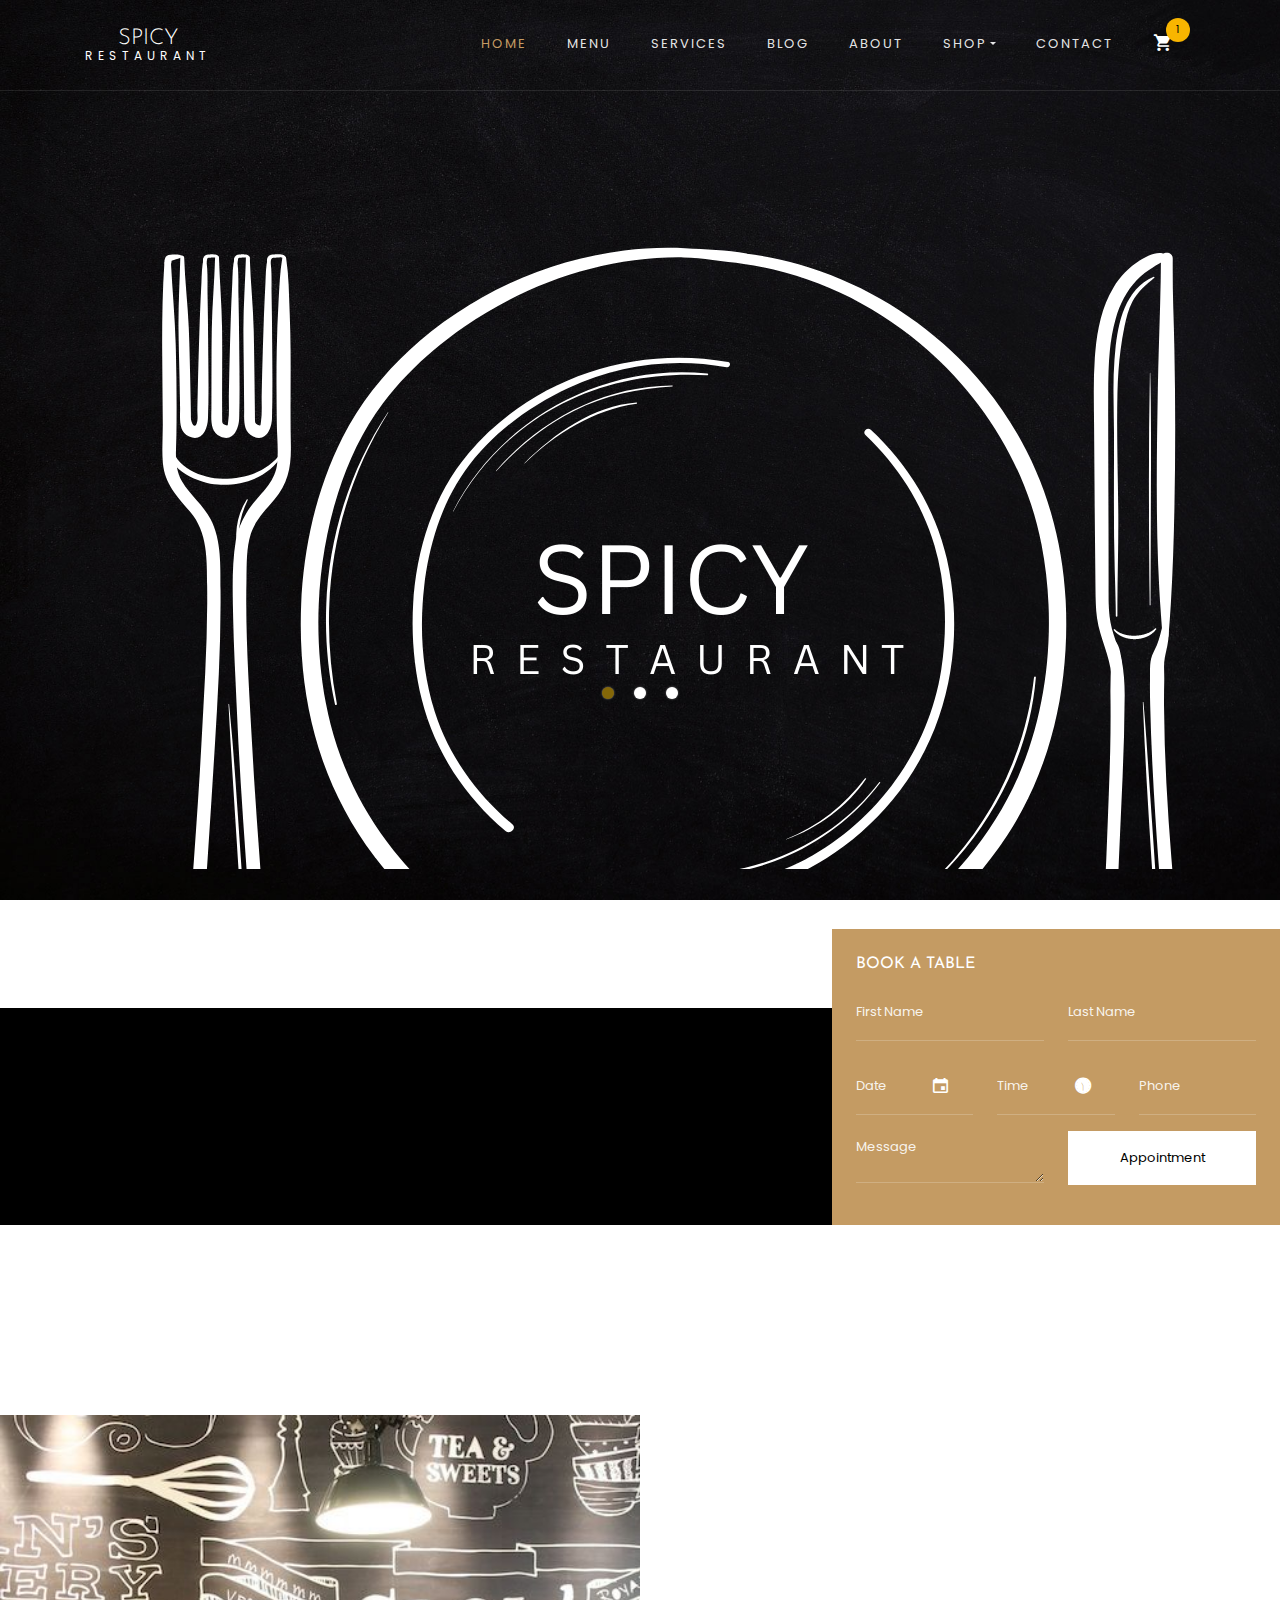
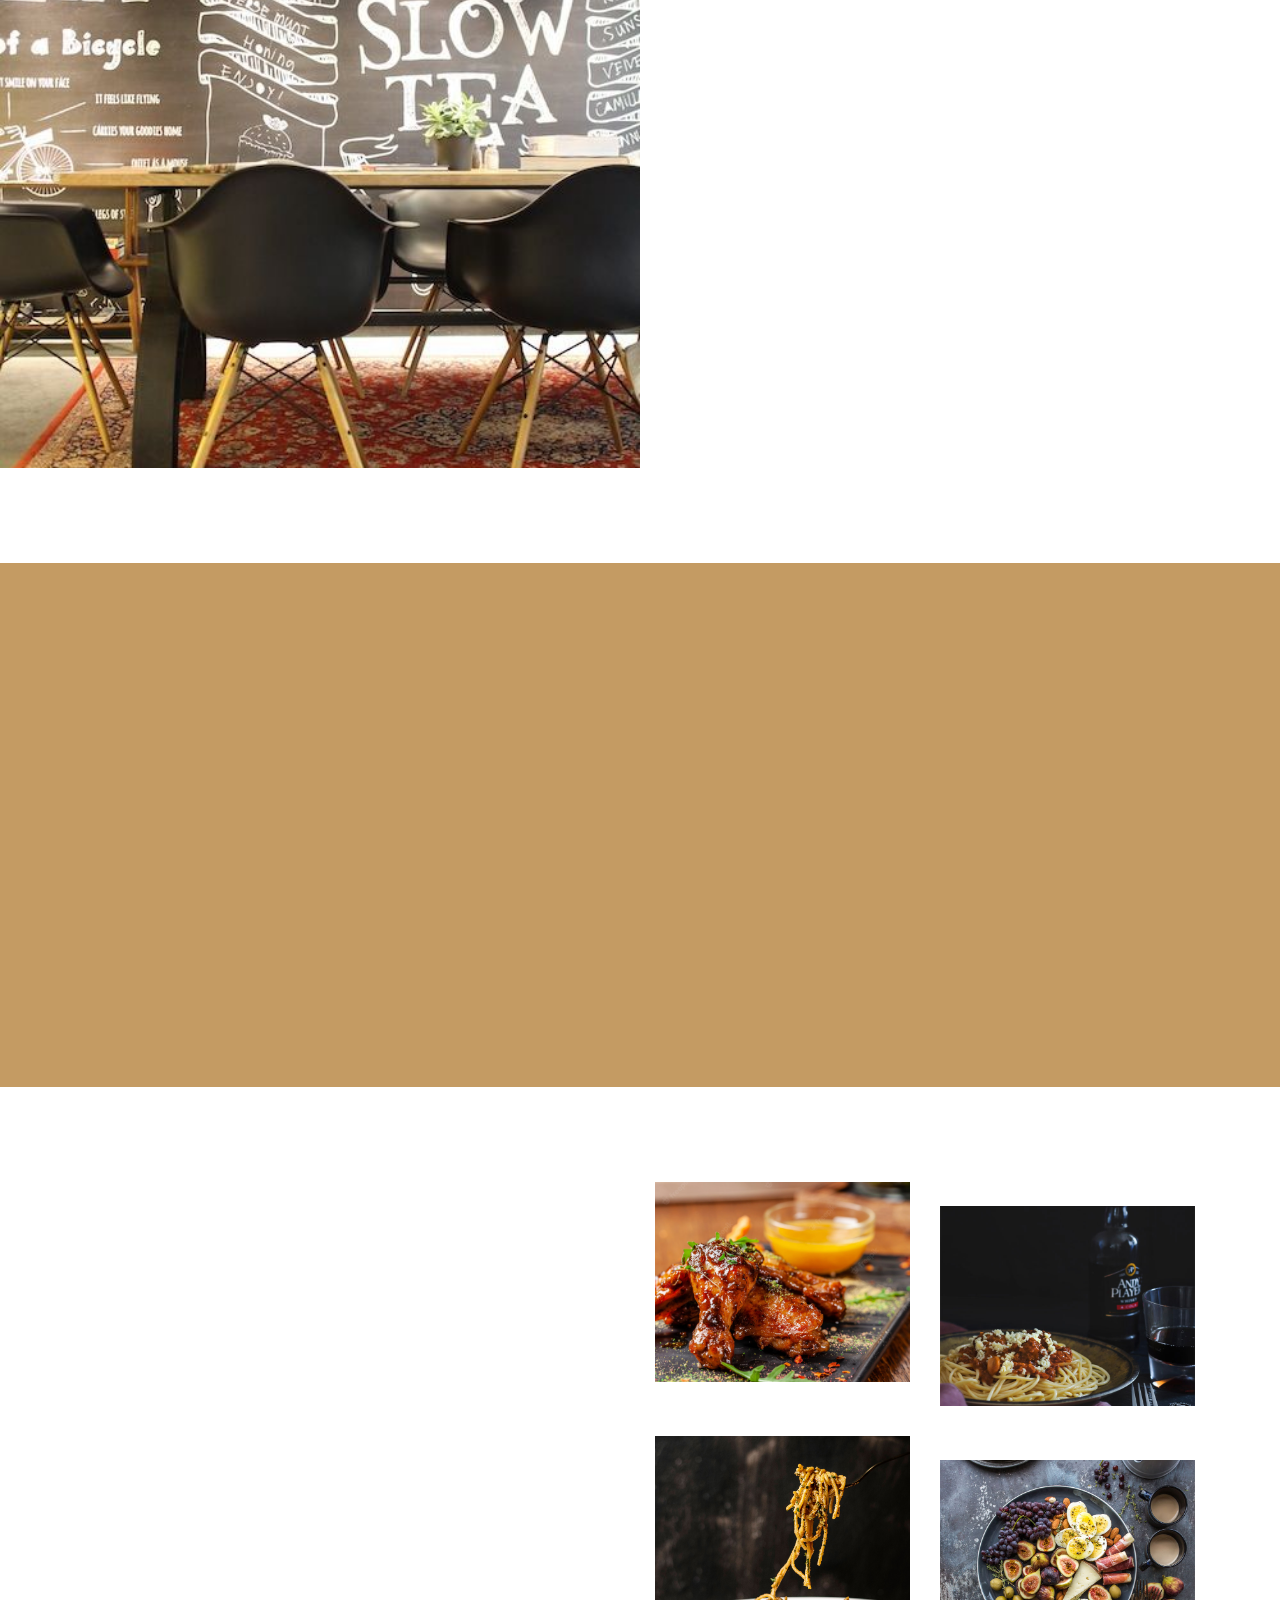
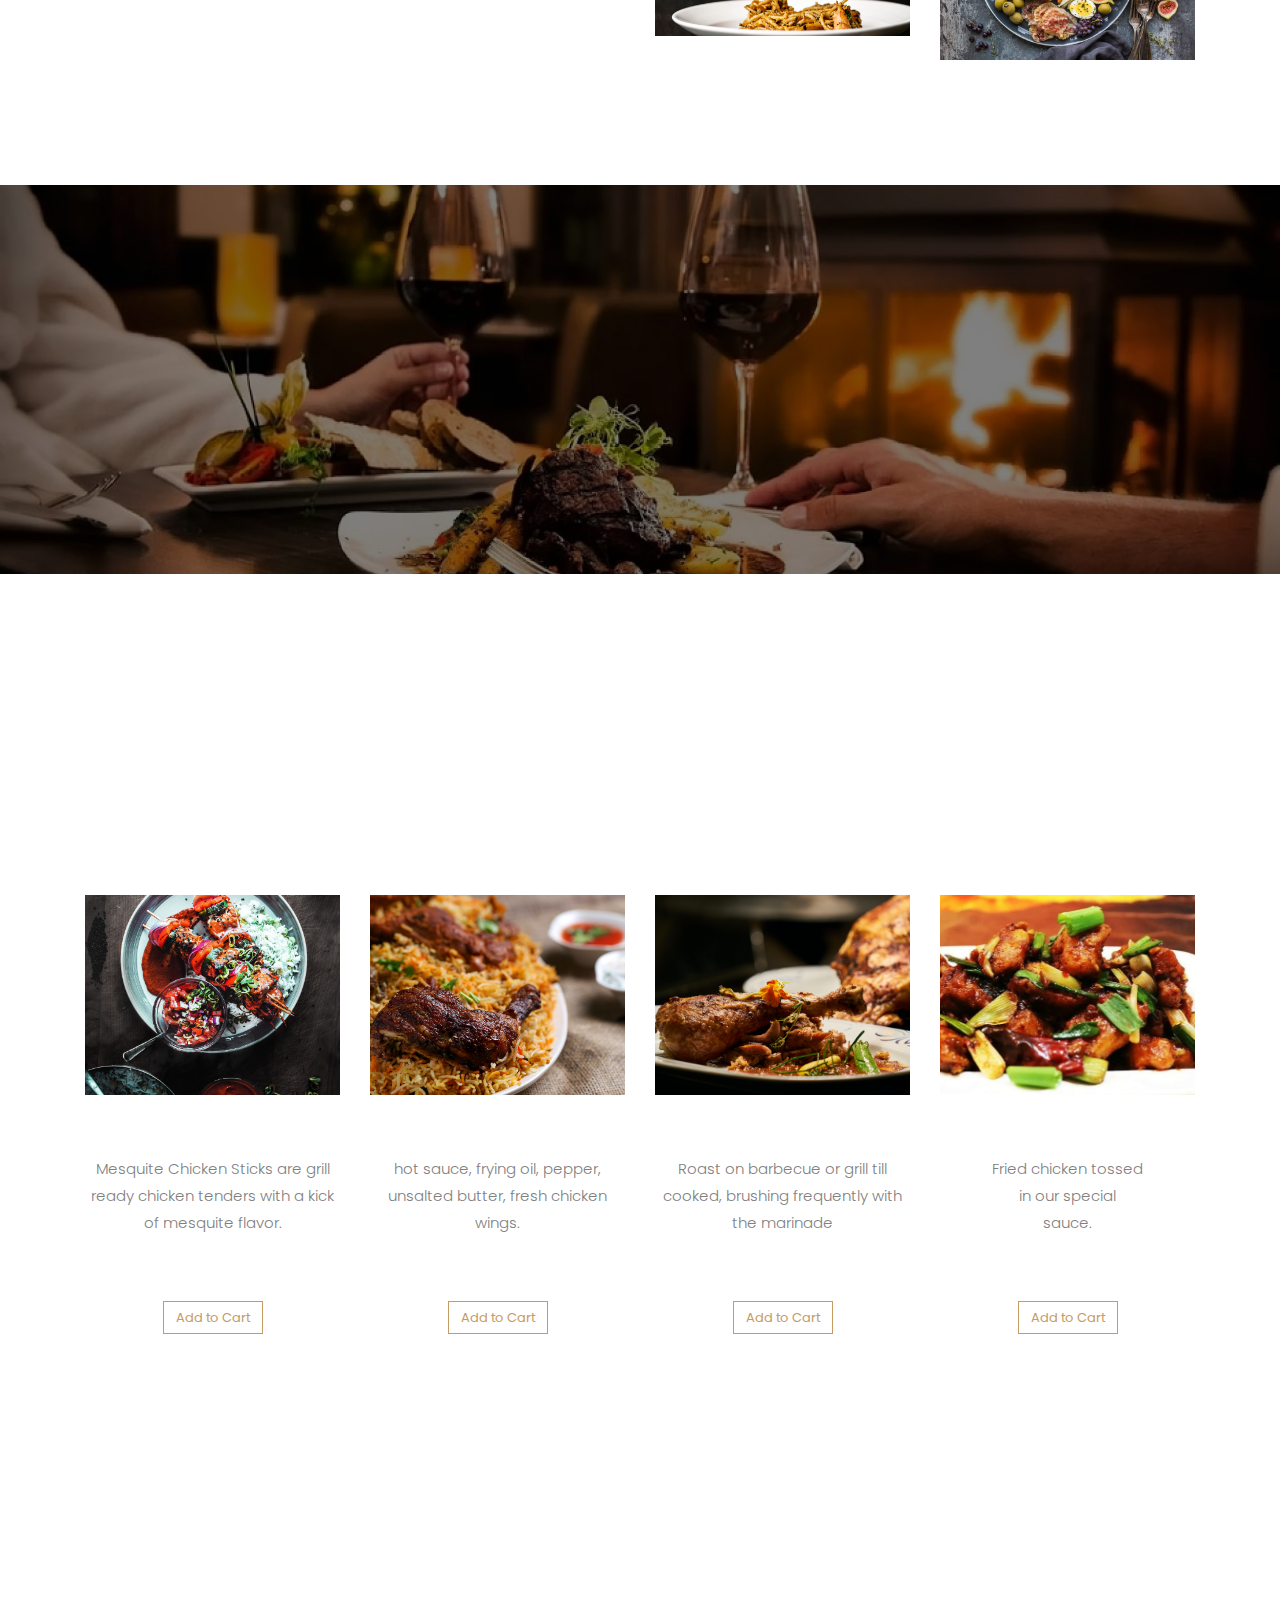
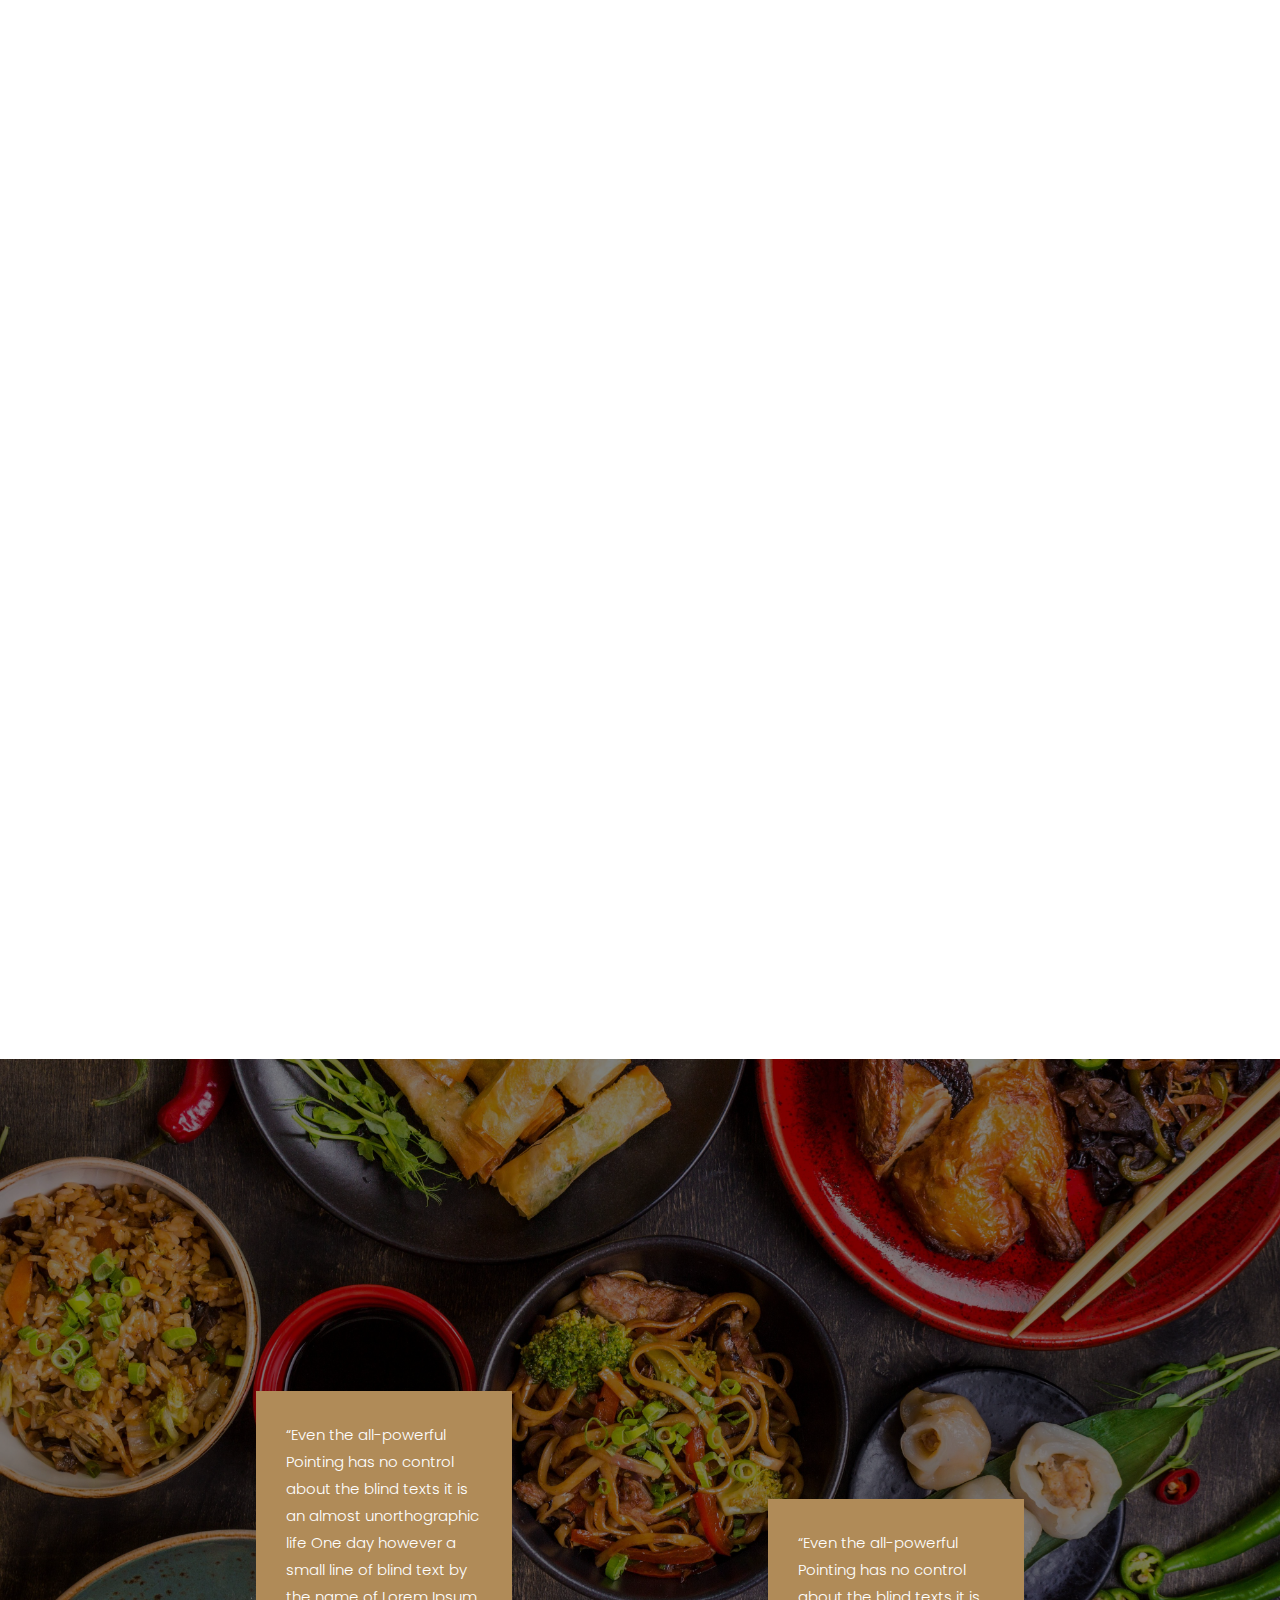
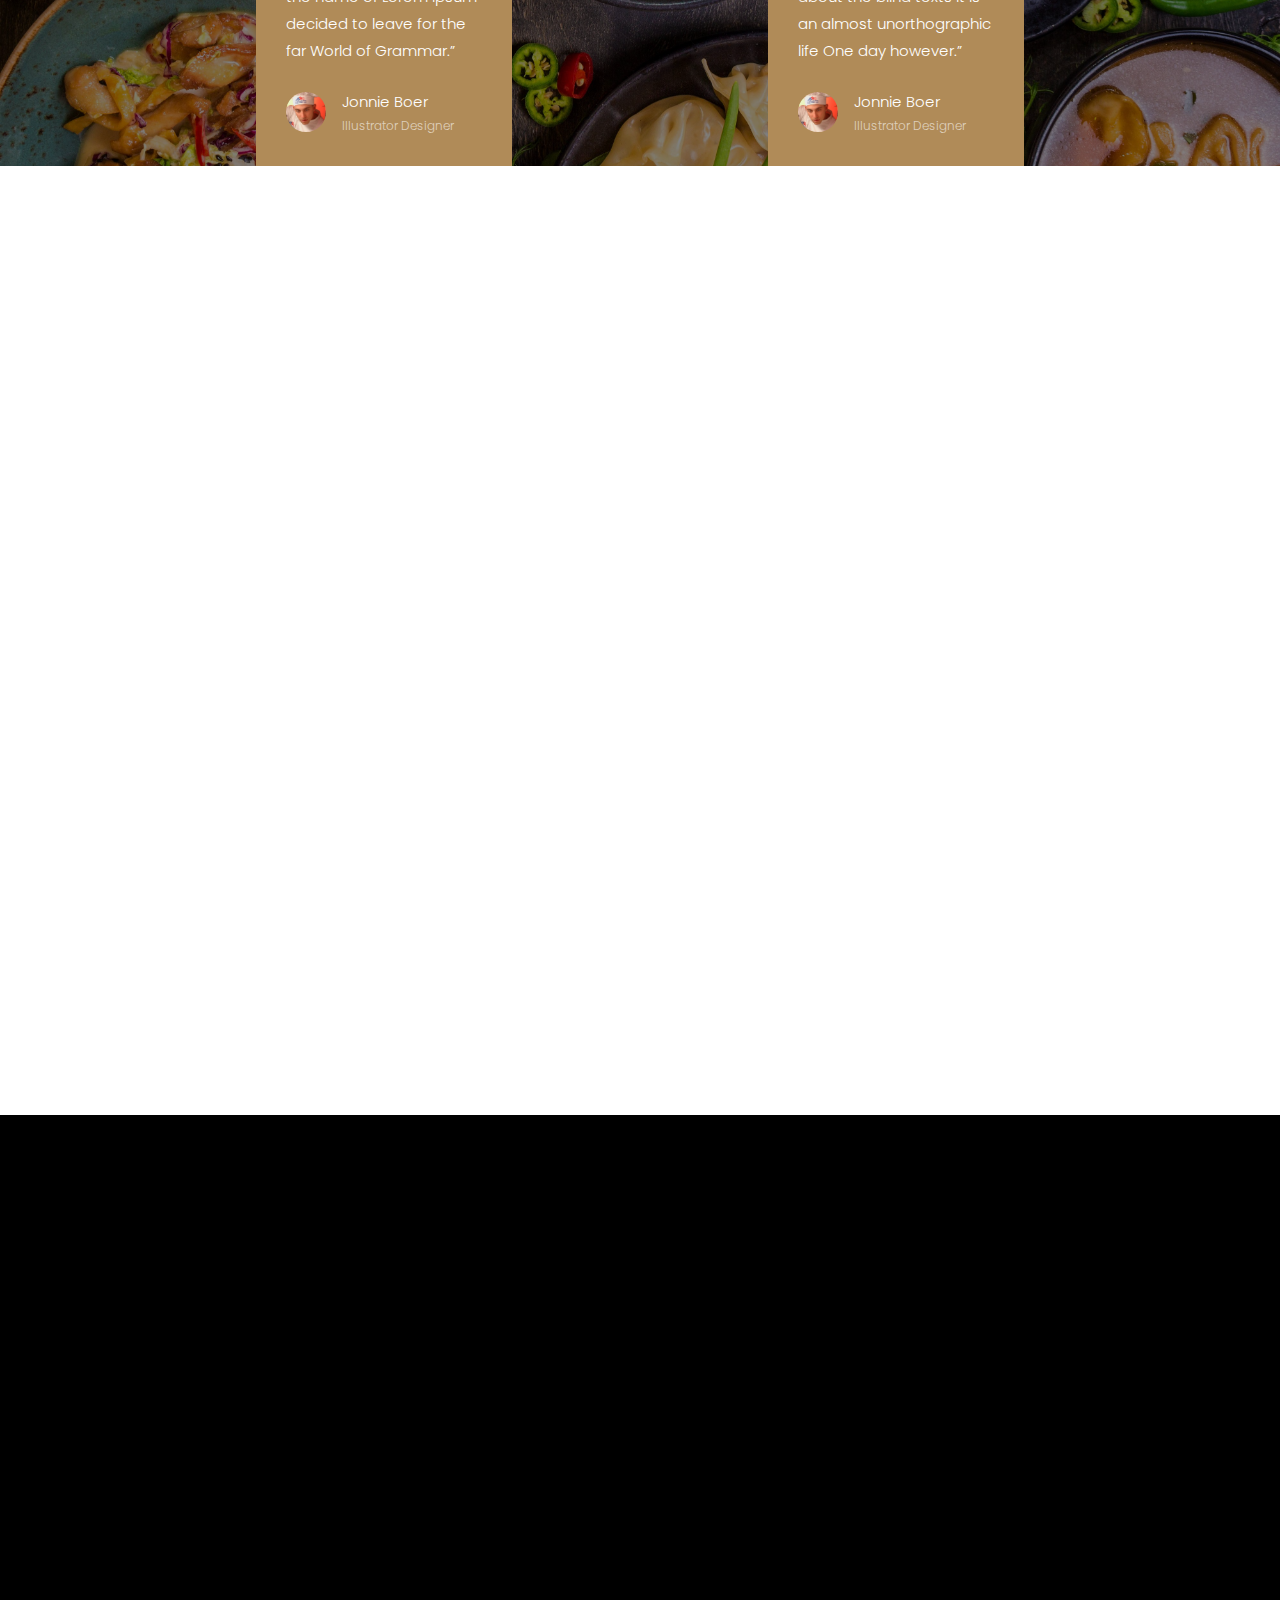
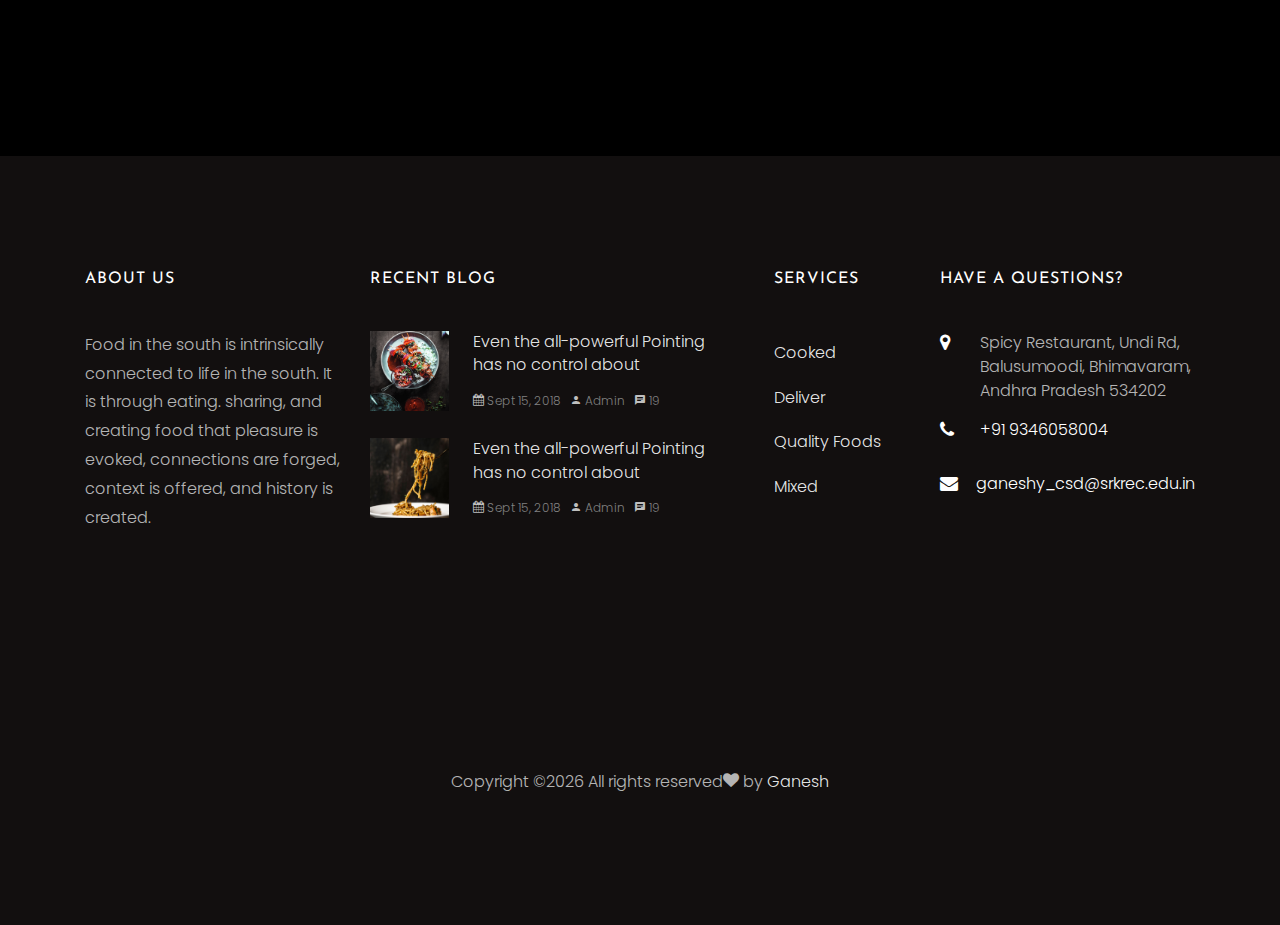
==== index.html @ e7c05452 "project-2" ====
<!DOCTYPE html>
<html lang="en" dir="ltr">
  <head>
    <title>Spicy Restaurant</title>
	<link rel="icon" href="images/tab.png" type="image/png" >
    <meta charset="utf-8">
    <meta name="viewport" content="width=device-width, initial-scale=1, shrink-to-fit=no">
    
    <link href="https://fonts.googleapis.com/css?family=Poppins:300,400,500,600,700" rel="stylesheet">
    <link href="https://fonts.googleapis.com/css?family=Josefin+Sans:400,700" rel="stylesheet">
    <link href="https://fonts.googleapis.com/css?family=Great+Vibes" rel="stylesheet">

    <link rel="stylesheet" href="css/open-iconic-bootstrap.min.css">
    <link rel="stylesheet" href="css/animate.css">
    
    <link rel="stylesheet" href="css/owl.carousel.min.css">
    <link rel="stylesheet" href="css/owl.theme.default.min.css">
    <link rel="stylesheet" href="css/magnific-popup.css">

    <link rel="stylesheet" href="css/aos.css">

    <link rel="stylesheet" href="css/ionicons.min.css">

    <link rel="stylesheet" href="css/bootstrap-datepicker.css">
    <link rel="stylesheet" href="css/jquery.timepicker.css">

    
    <link rel="stylesheet" href="css/flaticon.css">
    <link rel="stylesheet" href="css/icomoon.css">
    <link rel="stylesheet" href="css/style.css">
  </head>

  	<nav class="navbar navbar-expand-lg navbar-dark ftco_navbar bg-dark ftco-navbar-light" id="ftco-navbar">
	    <div class="container">
		<!--<img src="C:\Users\sudheer\Downloads\Wok Asian Food Logo (2).png" height="140px" width="150px" alt=”sites logo”>-->
		<a class="navbar-brand" href="index.html">spicy<small>Restaurant</small></a>
	      
	      <button class="navbar-toggler" type="button" data-toggle="collapse" data-target="#ftco-nav" aria-controls="ftco-nav" aria-expanded="false" aria-label="Toggle navigation">
	        <span class="oi oi-menu"></span> Menu
	      </button>
	      <div class="collapse navbar-collapse" id="ftco-nav">
	        <ul class="navbar-nav ml-auto">
	          <li class="nav-item active"><a href="index.html" class="nav-link">Home</a></li>
	          <li class="nav-item"><a href="menu.html" class="nav-link">Menu</a></li>
	          <li class="nav-item"><a href="services.html" class="nav-link">Services</a></li>
	          <li class="nav-item"><a href="blog.html" class="nav-link">Blog</a></li>
	          <li class="nav-item"><a href="about.html" class="nav-link">About</a></li>
	          <li class="nav-item dropdown">
              <a class="nav-link dropdown-toggle" href="room.html" id="dropdown04" data-toggle="dropdown" aria-haspopup="true" aria-expanded="false">Shop</a>
              <div class="dropdown-menu" aria-labelledby="dropdown04">
              	<a class="dropdown-item" href="shop.html">Shop</a>
                <a class="dropdown-item" href="product-single.html">Single Product</a>
                <a class="dropdown-item" href="room.html">Cart</a>
                <a class="dropdown-item" href="checkout.html">Checkout</a>
              </div>
            </li>
	          <li class="nav-item"><a href="contact.html" class="nav-link">Contact</a></li>
	          <li class="nav-item cart"><a href="cart.html" class="nav-link"><span class="icon icon-shopping_cart"></span><span class="bag d-flex justify-content-center align-items-center"><small>1</small></span></a></li>
	        </ul>
	      </div>
		  </div>
	  </nav>
    <!-- END nav -->

    <section>

  <head>
    
    
    <title>Spicy Restaurant</title>
    
    <link rel="stylesheet" href="https://cdnjs.cloudflare.com/ajax/libs/font-awesome/5.14.0/css/all.min.css">
  </head>
  <body>

    <header>
     
      <div class="menu-btn"></div>
     
      </div>
    </header>

    <section class="home">
		<video class="video-slide active" src="videos\video_3.mp4" autoplay muted loop></video>
		<div class="overlay"></div>
		<div class="content active"></div>
			<div class="container">
			<div class="row slider-text justify-content-center align-items-center" data-scrollax-parent="true">
			<div class="col-md-8 col-sm-12 text-center ftco-animate">
			<span class="subheading"></span>
			<h1 class="mb-4">The Best Food Testing Experience</h1>
			 <p class="mb-4 mb-md-5">A small river named Duden flows by their place and supplies it with the necessary regelialia.</p>
			<p><a href="shop.html" class="btn btn-primary p-3 px-xl-4 py-xl-3">Order Now</a> <a href="menu.html" class="btn btn-white btn-outline-white p-3 px-xl-4 py-xl-3">View Menu</a></p>
			</div>
			</div>
			</div>
			</div>
		<video class="video-slide" src="videos\video_2.mp4" autoplay muted loop></video>
		<!--<div class="overlay"></div>00000
			<div class="container">
			<div class="row slider-text justify0-content-center align-items-center" data-scrollax-parent="true">
			<div class="col-md-8 col-sm-12 text-center ftco-animate">
			<span class="subheading">Welcome</span>
			<h1 class="mb-4">Amazing Taste &amp; Beautiful Place</h1>
			<p class="mb-4 mb-md-5">A small river named Duden flows by their place and supplies it with the necessary regelialia.</p>
			<p><a href="#" class="btn btn-primary p-3 px-xl-4 py-xl-3">Order Now</a> <a href="#" class="btn btn-white btn-outline-white p-3 px-xl-4 py-xl-3">View Menu</a></p>
			</div>
			</div>
			</div>-->
		<video class="video-slide" src="videos\video_1.mp4" autoplay muted loop></video>
	   <!---- <video class="video-slide" src="C:\Users\sudheer\OneDrive\Desktop\coffee1-gh-pages\videos\videoplayback.webm" autoplay muted loop></video>
		<video class="video-slide" src="C:\Users\sudheer\OneDrive\Desktop\coffee1-gh-pages\videos\videoplayback.webm" autoplay muted loop></video>-->
		<!--<div class="content active">
			<div class="overlay"></div>
			<div class="container">
			<div class="row slider-text justify-content-center align-items-center" data-scrollax-parent="true">
			<div class="col-md-8 col-sm-12 text-center ftco-animate">
			<span class="subheading">Welcome</span>
			<h1 class="mb-4">Amazing Taste &amp; Beautiful Place</h1>
			<p class="mb-4 mb-md-5">A small river named Duden flows by their place and supplies it with the necessary regelialia.</p>
			<p><a href="#" class="btn btn-primary p-3 px-xl-4 py-xl-3">Order Now</a> <a href="#" class="btn btn-white btn-outline-white p-3 px-xl-4 py-xl-3">View Menu</a></p>
			</div>
			</div>
			</div>
		</div>
		<div class="content">
		
			<div class="overlay"></div>
			<div class="container">
			<div class="row slider-text justify-content-center align-items-center" data-scrollax-parent="true">
			<div class="col-md-8 col-sm-12 text-center ftco-animate">
			<span class="subheading">Welcome</span>
			<h1 class="mb-4">Amazing Taste &amp; Beautiful Place</h1>
			<p class="mb-4 mb-md-5">A small river named Duden flows by their place and supplies it with the necessary regelialia.</p>
			<p><a href="#" class="btn btn-primary p-3 px-xl-4 py-xl-3">Order Now</a> <a href="#" class="btn btn-white btn-outline-white p-3 px-xl-4 py-xl-3">View Menu</a></p>
			</div>
			</div>
			</div>
		</div>
		<div class="content">
			Delicious Cake for Everyone
		</div>
		<div class="content">
			Delicious Cake for Everyone
		</div>
		<div class="content">
			Delicious Cake for Everyone
		</div>-->
	   
		<div class="slider-navigation">
		  <div class="nav-btn active"></div>
		  <div class="nav-btn"></div>
		  <div class="nav-btn"></div>
	   <!--<div class="nav-btn"></div>
		  <div class="nav-btn"></div>-->
		</div>
	  </section>
  
	  <script type="text/javascript">
	  //Javacript for responsive navigation menu
	  const menuBtn = document.querySelector(".menu-btn");
	  const navigation = document.querySelector(".navigation");
  
	  menuBtn.addEventListener("click", () => {
		menuBtn.classList.toggle("active");
		navigation.classList.toggle("active");
	  });
  
	  //Javacript for video slider navigation
	  const btns = document.querySelectorAll(".nav-btn");
	  const slides = document.querySelectorAll(".video-slide");
	  const contents = document.querySelectorAll(".content");
  
	  var sliderNav = function(manual){
		btns.forEach((btn) => {
		  btn.classList.remove("active");
		});
  
		slides.forEach((slide) => {
		  slide.classList.remove("active");
		});
  
		contents.forEach((content) => {
		  content.classList.remove("active");
		});
  
		btns[manual].classList.add("active");
		slides[manual].classList.add("active");
		contents[manual].classList.add("active");
	  }
  
	  btns.forEach((btn, i) => {
		btn.addEventListener("click", () => {
		  sliderNav(i);
		});
	  });
	  </script>
  
  <style>
  
  *{
	margin: 0;
	padding: 0;
	box-sizing: border-box;
	font-family: "Poppins", sans-serif;
  }
  
  header{
	z-index: 999;
	position: absolute;
	top: 0;@import url('https://fonts.googleapis.com/css2?family=Poppins:wght@200;300;400;500;600;700;800;900&display=swap');
	left: 0;
	width: 100%;
	display: flex;
	justify-content: space-between;
	align-items: center;
	padding: 0px 0px;
	transition: 0.5s ease;
  }
  
  /*header .brand{
	color: #fff;
	font-size: 1.5em;
	font-weight: 700;
	text-transform: uppercase;
	text-decoration: none;
  }*/
  
  header .navigation{
	position: relative;
  }
  
  header .navigation .navigation-items a{
	position: relative;
	color: #fff;
	font-size: 1em;
	font-weight: 500;
	text-decoration: none;
	margin-left: 30px;
	transition: 0.3s ease;
  }
  
  header .navigation .navigation-items a:before{
	content: '';
	position: absolute;
	background: #fff;
	width: 0;
	height: 3px;
	bottom: 0;
	left: 0;
	transition: 0.3s ease;
  }
  
  header .navigation .navigation-items a:hover:before{
	width: 100%;
  }
  
  section{
	padding: 150px 0px;
  }
  
  .home{
	
	width: 100%;
	min-height: 86vh;
	display: flex;
	justify-content: center;
	flex-direction: column;
	background-image: url("images/to_1.png");
  }
  
  /*.home:before{
	z-index: 777;
	content: '';
	position: absolute;
   //background: rgba(89, 89, 90, 0.3);
	width: 100%;
	height: 100%;
	top: 0;
	left: 0;
  }*/
  
  .home .content{
	z-index: 888;
	color: #fff;
	width: 70%;
	margin-top: 50px;
	display: none;
  }
  
  .home .content.active{
	display: block;
  }
  
  .home .content h1{
	font-size: 4em;
	font-weight: 900;
	text-transform: uppercase;
	letter-spacing: 5px;
	line-height: 75px;
	margin-bottom: 40px;
  }
  
  .home .content h1 span{
	font-size: 1.2em;
	font-weight: 600;
  }
  
  .home .content p{
	margin-bottom: 65px;
  }
  
  .home .content a{
	background: #fff;
	padding: 15px 35px;
	color: #1680AC;
	font-size: 1.1em;
	font-weight: 500;
	text-decoration: none;
	border-radius: 2px;
  }
  
  .home .media-icons{
	z-index: 888;
	position: absolute;
	right: 30px;
	display: flex;
	flex-direction: column;
	transition: 0.5s ease;
  }
  
  .home .media-icons a{
	color: #fff;
	font-size: 1.6em;
	transition: 0.3s ease;
  }
  
  .home .media-icons a:not(:last-child){
	margin-bottom: 20px;
  }
  
  .home .media-icons a:hover{
	transform: scale(1.3);
  }
  
  .home video{
	z-index: 000;
	position: absolute;
	top: 0;
	left: 0;
	width: 100%;
	height: 100%;
	object-fit: cover;
  }
  
  .slider-navigation{
	z-index: 888;
	position: relative;
	display: flex;
	justify-content: center;
	align-items: center;
	transform: translateY(80px);
	margin-bottom: 12px;
  }
  
  .slider-navigation .nav-btn{
	width: 12px;
	height: 12px;
	background: #fff;
	border-radius: 50%;
	cursor: pointer;
	box-shadow: 0 0 2px rgba(255, 255, 255, 0.5);
	transition: 0.3s ease;
  }
  
  .slider-navigation .nav-btn.active{
	background: #846708;
  }
  
  .slider-navigation .nav-btn:not(:last-child){
	margin-right: 20px;
  }
  
  .slider-navigation .nav-btn:hover{
	transform: scale(1.2);
  }
  
  .video-slide{
	position: absolute;
	width: 100%;
	clip-path: circle(0% at 0 50%);
  }
  
  .video-slide.active{
	clip-path: circle(150% at 0 50%);
	transition: 2s ease;
	transition-property: clip-path;
  }
  
  @media (max-width: 1500px){
	header{
	  padding: 0px 0px;
	}
  
	section{
	  padding: 95px 0px;
	}
  
	.home .media-icons{
	  right: 15px;
	}
  
	header .navigation{
	  display: none;
	}
  
	header .navigation.active{
	  position: fixed;
	  width: 100%;
	  height: 100vh;
	  top: 0;
	  left: 0;
	  display: flex;
	  justify-content: center;
	  align-items: center;
	  background: rgba(1, 1, 1, 0.5);
	}
  
	header .navigation .navigation-items a{
	  color: #222;
	  font-size: 1.2em;
	  margin: 20px;
	}
  
	header .navigation .navigation-items a:before{
	  background: #222;
	  height: 5px;
	}
  
	header .navigation.active .navigation-items{
	  background: #fff;
	  width: 600px;
	  max-width: 600px;
	  margin: 20px;
	  padding: 40px;
	  display: flex;
	  flex-direction: column;
	  align-items: center;
	  border-radius: 5px;
	  box-shadow: 0 5px 25px rgb(1 1 1 / 20%);
	}
  
	.menu-btn{
	  background: url(menu.png)no-repeat;
	  background-size: 30px;
	  background-position: center;
	  width: 40px;
	  height: 40px;
	  cursor: pointer;
	  transition: 0.3s ease;
	}
  
	.menu-btn.active{
	  z-index: 999;
	  background: url(close.png)no-repeat;
	  background-size: 25px;
	  background-position: center;
	  transition: 0.3s ease;
	}
  }
  
  @media (max-width: 560px){
	.home .content h1{
	  font-size: 3em;
	  line-height: 60px;
	}
  }
	   
  </style>
  
	</body>
  </section>
    <section class="ftco-intro">
    	<div class="container-wrap">
    		<div class="wrap d-md-flex align-items-xl-end">
	    		<div class="info">
	    			<div class="row no-gutters">
	    				<div class="col-md-4 d-flex ftco-animate">
	    					<div class="icon"><span class="icon-phone"></span></div>
	    					<div class="text">
	    						<h3>(+91) 934  605  8004</h3>
	    						<p>Contact our customer service team will help you for Ordering and Booking services.</p>
	    					</div>
	    				</div>
	    				<div class="col-md-4 d-flex ftco-animate">
	    					<div class="icon"><span class="icon-my_location"></span></div>
	    					<div class="text">
	    						<h3>Spicy Restaurant 2nd Street</h3>
	    						<p>	203 Spicy Restaurant, Undi Rd, Balusumoodi, Bhimavaram, Andhra Pradesh, india 534202</p>
	    					</div>
	    				</div>
	    				<div class="col-md-4 d-flex ftco-animate">
	    					<div class="icon"><span class="icon-clock-o"></span></div>
	    					<div class="text">
	    						<h3>Open Monday-Friday</h3>
	    						<p>8:00am - 9:00pm</p>
	    					</div>
	    				</div>
	    			</div>
	    		</div>
	    		<div class="book p-4">
	    			<h3>Book a Table</h3>
	    			<form action="#" class="appointment-form">
	    				<div class="d-md-flex">
		    				<div class="form-group">
		    					<input type="text" class="form-control" placeholder="First Name">
		    				</div>
		    				<div class="form-group ml-md-4">
		    					<input type="text" class="form-control" placeholder="Last Name">
		    				</div>
	    				</div>
	    				<div class="d-md-flex">
		    				<div class="form-group">
		    					<div class="input-wrap">
		            		<div class="icon"><span class="ion-md-calendar"></span></div>
		            		<input type="text" class="form-control appointment_date" placeholder="Date">
	            		</div>
		    				</div>
		    				<div class="form-group ml-md-4">
		    					<div class="input-wrap">
		            		<div class="icon"><span class="ion-ios-clock"></span></div>
		            		<input type="text" class="form-control appointment_time" placeholder="Time">
	            		</div>
		    				</div>
		    				<div class="form-group ml-md-4">
		    					<input type="text" class="form-control" placeholder="Phone">
		    				</div>
	    				</div>
	    				<div class="d-md-flex">
	    					<div class="form-group">
		              <textarea name="" id="" cols="30" rows="2" class="form-control" placeholder="Message"></textarea>
		            </div>
		            <div class="form-group ml-md-4">
		              <input type="submit" value="Appointment" class="btn btn-white py-3 px-4">
		            </div>
	    				</div>
	    			</form>
	    		</div>
    		</div>
    	</div>
    </section>

    <section class="ftco-about d-md-flex">
    	<div class="one-half img" style="background-image: url(images/about.jpg);"></div>
    	<div class="one-half ftco-animate">
    		<div class="overlap">
	        <div class="heading-section ftco-animate ">
	        	<span class="subheading">Discover</span>
	          <h2 class="mb-4">Our Story</h2>
	        </div>
	        <div>
	  				<p>Our Spicy Restaurant strives to source local, sustainable and organic when possible. We work hard to source premium ingredients and we cook everything from scratch with love. We also do our best to pay our employees living wages (tips are shared with all employees, including kitchen staff) and to reduce our environmental footprint wherever we can. Overall, these factors translate to higher menu prices, but we hope that you find value and feel a sense of comfort in knowing that we aim to get better everyday at doing what is important to us.</p>
				  			</div>
  			</div>
    	</div>
    </section>

    <section class="ftco-section ftco-services">
    	<div class="container">
    		<div class="row">
          <div class="col-md-4 ftco-animate">
            <div class="media d-block text-center block-6 services">
              <div class="icon d-flex justify-content-center align-items-center mb-5">
              	<span class="flaticon-choices"></span>
              </div>
              <div class="media-body">
                <h3 class="heading">Easy to Order</h3>
                <p>Even the all-powerful Pointing has no control about the blind texts it is an almost unorthographic.</p>
              </div>
            </div>      
          </div>
          <div class="col-md-4 ftco-animate">
            <div class="media d-block text-center block-6 services">
              <div class="icon d-flex justify-content-center align-items-center mb-5">
              	<span class="flaticon-delivery-truck"></span>
              </div>
              <div class="media-body">
                <h3 class="heading">Fastest Delivery</h3>
                <p>Even the all-powerful Pointing has no control about the blind texts it is an almost unorthographic.</p>
              </div>
            </div>      
          </div>
          <div class="col-md-4 ftco-animate">
            <div class="media d-block text-center block-6 services">
              <div class="icon d-flex justify-content-center align-items-center mb-5">
              	<span ><i style='font-size:50px' class='fas'>&#xf562;</i></span></div>
              <div class="media-body">
                <h3 class="heading">Quality Food</h3>
                <p>Even the all-powerful Pointing has no control about the blind texts it is an almost unorthographic.</p>
              </div>
            </div>    
          </div>
        </div>
    	</div>
    </section>

    <section class="tion">
    	<div class="container">
    		<div class="row align-items-center">
    			<div class="col-md-6 pr-md-5">
    				<div class="heading-section text-md-right ftco-animate">
	          	<span class="subheading">Discover</span>
	            <h2 class="mb-4">Our Menu</h2>
	            <p class="mb-4">In a restaurant, the menu is a list of food and beverages offered to customers and the prices. A menu may be à la carte which presents a list of options from which customers choose or table d'hôte, in which case a pre-established sequence of courses is offered.</p>
	            <p><a href="#" class="btn btn-primary btn-outline-primary px-4 py-3">View Full Menu</a></p>
	          </div>
    			</div>
    			<div class="col-md-6">
    				<div class="row">
    					<div class="col-md-6">
    						<div class="menu-entry">
		    					<a href="#" class="img" style="background-image: url(images/menu-6.png);"></a>
		    				</div>
    					</div>
    					<div class="col-md-6">
    						<div class="menu-entry mt-lg-4">
		    					<a href="#" class="img" style="background-image: url(images/image_1.jpg);"></a>
		    				</div>
    					</div>
    					<div class="col-md-6">
    						<div class="menu-entry">
		    					<a href="#" class="img" style="background-image: url(images/image_2.jpg);"></a>
		    				</div>
    					</div>
    					<div class="col-md-6">
    						<div class="menu-entry mt-lg-4">
		    					<a href="#" class="img" style="background-image: url(images/image_4.jpg);"></a>
		    				</div>
    					</div>
    				</div>
    			</div>
    		</div>
    	</div>
    </section>

    <section class="ftco-counter ftco-bg-dark img" id="section-counter" style="background-image: url(images/bg_5.png);" data-stellar-background-ratio="0.5">
			<div class="overlay"></div>
      <div class="container">
        <div class="row justify-content-center">
        	<div class="col-md-10">
        		<div class="row">
		          <div class="col-md-6 col-lg-3 d-flex justify-content-center counter-wrap ftco-animate">
		            <div class="block-18 text-center">
		              <div class="text">
		              	<div class="icon"><span><i style='font-size:24px' class='fas'>&#xf2e7;</i></span></div>
		              	<strong class="number" data-number="100">0</strong>
		              	<span>Spicy Restaurant Branches</span>
		              </div>
		            </div>
		          </div>
		          <div class="col-md-6 col-lg-3 d-flex justify-content-center counter-wrap ftco-animate">
		            <div class="block-18 text-center">
		              <div class="text">
		              	<div class="icon"><span><i style='font-size:24px' class='fas'>&#xf559;</i></span></div>
		              	<strong class="number" data-number="85">0</strong>
		              	<span>Number of Awards</span>
		              </div>
		            </div>
		          </div>
		          <div class="col-md-6 col-lg-3 d-flex justify-content-center counter-wrap ftco-animate">
		            <div class="block-18 text-center">
		              <div class="text">
		              	<div class="icon"><span><i style='font-size:24px' class='fas'>&#xf0c0;</i></span></div>
		              	<strong class="number" data-number="10567">0</strong>
		              	<span>Happy Customer</span>
		              </div>
		            </div>
		          </div>
		          <div class="col-md-6 col-lg-3 d-flex justify-content-center counter-wrap ftco-animate">
		            <div class="block-18 text-center">
		              <div class="text">
		              	<div class="icon"><span><i style='font-size:24px' class='fas'>&#xf7ec;</i></span></div>
		              	<strong class="number" data-number="900">0</strong>
		              	<span>Staff</span>
		              </div>
		            </div>
		          </div>
		        </div>
		      </div>
        </div>
      </div>
    </section>

    <section class="ftco-section">
    	<div class="container">
    		<div class="row justify-content-center mb-5 pb-3">
          <div class="col-md-7 heading-section ftco-animate text-center">
			<span class="subheading">Today's Special</span>
            <h2 class="mb-4">Best FOOD Sellers</h2>
            <p>"A recipe has no soul. You, as the COOK, must bring soul to the recipe."</p>
          </div>
        </div>
        <div class="row">
        	<div class="col-md-3">
        		<div class="menu-entry">
    					<a href="#" class="img" style="background-image: url(images/dish-14.jpg);"></a>
    					<div class="text text-center pt-4">
    						<h3><a href="#">Mesquite Chicken Sticks</a></h3>
    						<p>Mesquite Chicken Sticks are grill ready chicken tenders with a kick of mesquite flavor.</p>
    						<p class="price"><span>₹329.00</span></p>
    						<p><a href="#" class="btn btn-primary btn-outline-primary">Add to Cart</a></p>
    					</div>
    				</div>
        	</div>
        	<div class="col-md-3">
        		<div class="menu-entry">
    					<a href="#" class="img" style="background-image: url(images/dish-17.jpg);"></a>
    					<div class="text text-center pt-4">
    						<h3><a href="#">Hot Spicy Wings</a></h3>
    						<p>hot sauce, frying oil, pepper, unsalted butter, fresh chicken wings.</p>
    						<p class="price"><span>₹299.00</span></p>
    						<p><a href="#" class="btn btn-primary btn-outline-primary">Add to Cart</a></p>
    					</div>
    				</div>
        	</div>
        	<div class="col-md-3">
        		<div class="menu-entry">
    					<a href="#" class="img" style="background-image: url(images/dish-15.jpg);"></a>
    					<div class="text text-center pt-4">
    						<h3><a href="#">Spicy Joint Roast</a></h3>
    						<p>Roast on barbecue or grill till cooked, brushing frequently with the marinade</p>
    						<p class="price"><span>₹279.00</span></p>
    						<p><a href="#" class="btn btn-primary btn-outline-primary">Add to Cart</a></p>
    					</div>
    				</div>
				</div>
				
				<div class="col-md-3">
					<div class="menu-entry">
							<a href="#" class="img" style="background-image: url(images/dish-21.jpg);"></a>
							<div class="text text-center pt-4">
								<h3><a href="#">Hong Kong Chicken</a></h3>
								<p>Fried chicken tossed<br> in our special <br>sauce.<br></p>
								<p class="price"><span>₹329.00</span></p>
								<p><a href="#" class="btn btn-primary btn-outline-primary">Add to Cart</a></p>
							</div>
						</div>
				</div>
    	</div>
    </section>
	
        
		<section class="ftco-menu">
    	<div class="container">
    		<div class="row justify-content-center mb-5">
          <div class="col-md-7 heading-section text-center ftco-animate">
          	<span class="subheading">Discover</span>
            <h2 class="mb-4">Our Products</h2>
            <p>Far far away, behind the word mountains, far from the countries Vokalia and Consonantia, there live the blind texts.</p>
          </div>
        </div>
    		<div class="row d-md-flex">
	    		<div class="col-lg-12 ftco-animate p-md-5">
		    		<div class="row">
		          <div class="col-md-12 nav-link-wrap mb-5">
		            <div class="nav ftco-animate nav-pills justify-content-center" id="v-pills-tab" role="tablist" aria-orientation="vertical">
		              <a class="nav-link active" id="v-pills-1-tab" data-toggle="pill" href="#v-pills-1" role="tab" aria-controls="v-pills-1" aria-selected="true">Main Dish</a>

		              <a class="nav-link" id="v-pills-2-tab" data-toggle="pill" href="#v-pills-2" role="tab" aria-controls="v-pills-2" aria-selected="false">Drinks</a>

		              <a class="nav-link" id="v-pills-3-tab" data-toggle="pill" href="#v-pills-3" role="tab" aria-controls="v-pills-3" aria-selected="false">Desserts</a>
		            </div>
		          </div>
		          <div class="col-md-12 d-flex align-items-center">
		            
		            <div class="tab-content ftco-animate" id="v-pills-tabContent">

		              <div class="tab-pane fade show active" id="v-pills-1" role="tabpanel" aria-labelledby="v-pills-1-tab">
		              	<div class="row">
		              		<div class="col-md-4 text-center">
		              			<div class="menu-wrap">
		              				<a href="#" class="menu-img img mb-4" style="background-image: url(images/bg_5.png);"></a>
		              				<div class="text">
		              					<h3><a href="#"> Grilled Mutton</a></h3>
		              					<p>Throw a dollop of butter on the charcoal. This will result in smoke which will impart great flavor </p>
		              					<p class="price"><span>₹299.00</span></p>
		              					<p><a href="#" class="btn btn-primary btn-outline-primary">Add to cart</a></p>
		              				</div>
		              			</div>
		              		</div>
		              		<div class="col-md-4 text-center">
		              			<div class="menu-wrap">
		              				<a href="#" class="menu-img img mb-4" style="background-image: url(images/dish-2.jpg);"></a>
		              				<div class="text">
		              					<h3><a href="#">Galouti Kebab</a></h3>
		              					<p>the lip smacking and ever so delicious, succulent <br>galouti kebabs<br></p>
		              					<p class="price"><span>₹229.90</span></p>
		              					<p><a href="#" class="btn btn-primary btn-outline-primary">Add to cart</a></p>
		              				</div>
		              			</div>
		              		</div>
		              		<div class="col-md-4 text-center">
		              			<div class="menu-wrap">
		              				<a href="#" class="menu-img img mb-4" style="background-image: url(images/dish-3.jpg);"></a>
		              				<div class="text">
		              					<h3><a href="#">Chili Chuckles Fish</a></h3>
		              					<p>chilly chuckles fish is a fun pun name that refers to the chuckles a chili makes seeing the consumer suffering. </p>
		              					<p class="price"><span>₹199.00</span></p>
		              					<p><a href="#" class="btn btn-primary btn-outline-primary">Add to cart</a></p>
		              				</div>
		              			</div>
		              		</div>
		              	</div>
		              </div>

		              <div class="tab-pane fade" id="v-pills-2" role="tabpanel" aria-labelledby="v-pills-2-tab">
		                <div class="row">
		              		<div class="col-md-4 text-center">
		              			<div class="menu-wrap">
		              				<a href="#" class="menu-img img mb-4" style="background-image: url(images/drink-1.jpg);"></a>
		              				<div class="text">
		              					<h3><a href="#">Lemonade Juice</a></h3>
		              					<p>Butter cakes can come in chocolate, white, yellow, and marble to name a few.</p>
		              					<p class="price"><span>₹259.00</span></p>
		              					<p><a href="#" class="btn btn-primary btn-outline-primary">Add to cart</a></p>
		              				</div>
		              			</div>
		              		</div>
		              		<div class="col-md-4 text-center">
		              			<div class="menu-wrap">
		              				<a href="#" class="menu-img img mb-4" style="background-image: url(images/drink-5.jpg);"></a>
		              				<div class="text">
		              					<h3><a href="#">Pineapple Juice</a></h3>
		              					<p>Butter cakes can come in chocolate, white, yellow, and marble to name a few.</p>
		              					<p class="price"><span>₹279.00</span></p>
		              					<p><a href="#" class="btn btn-primary btn-outline-primary">Add to cart</a></p>
		              				</div>
		              			</div>
		              		</div>
		              		<div class="col-md-4 text-center">
		              			<div class="menu-wrap">
		              				<a href="#" class="menu-img img mb-4" style="background-image: url(images/drink-3.jpg);"></a>
		              				<div class="text">
		              					<h3><a href="#">Soda Drinks</a></h3>
		              					<p>simple mixture of vanilla mixed in to a sugar and water mixture.</p>
		              					<p class="price"><span>₹299.00</span></p>
		              					<p><a href="#" class="btn btn-primary btn-outline-primary">Add to cart</a></p>
		              				</div>
		              			</div>
		              		</div>
		              	</div>
		              </div>

		              <div class="tab-pane fade" id="v-pills-3" role="tabpanel" aria-labelledby="v-pills-3-tab">
		                <div class="row">
		              		<div class="col-md-4 text-center">
		              			<div class="menu-wrap">
		              				<a href="#" class="menu-img img mb-4" style="background-image: url(images/dessert-1.jpg);"></a>
		              				<div class="text">
		              					<h3><a href="#">strawbery choclate Cake</a></h3>
		              					<p>Far far away, behind the word mountains, far from the countries Vokalia and Consonantia.</p>
		              					<p class="price"><span>₹799.00</span></p>
		              					<p><a href="#" class="btn btn-primary btn-outline-primary">Add to cart</a></p>
		              				</div>
		              			</div>
		              		</div>
		              		<div class="col-md-4 text-center">
		              			<div class="menu-wrap">
		              				<a href="#" class="menu-img img mb-4" style="background-image: url(images/dessert-2.jpg);"></a>
		              				<div class="text">
		              					<h3><a href="#">strawbery honey Cake</a></h3>
		              					<p>Far far away, behind the word mountains, far from the countries Vokalia and Consonantia.</p>
		              					<p class="price"><span>₹499.00</span></p>
		              					<p><a href="#" class="btn btn-primary btn-outline-primary">Add to cart</a></p>
		              				</div>
		              			</div>
		              		</div>
		              		<div class="col-md-4 text-center">
		              			<div class="menu-wrap">
		              				<a href="#" class="menu-img img mb-4" style="background-image: url(images/dessert-3.jpg);"></a>
		              				<div class="text">
		              					<h3><a href="#">Fresh Fruit Cake </a></h3>
		              					<p>Far far away, behind the word mountains, far from the countries Vokalia and Consonantia.</p>
		              					<p class="price"><span>₹599.00</span></p>
		              					<p><a href="#" class="btn btn-primary btn-outline-primary">Add to cart</a></p>
		              				</div>
		              			</div>
		              		</div>
		              	</div>
		              </div>
		            </div>
		          </div>
		        </div>
		      </div>
		    </div>
    	</div>
    </section>

    <section class="ftco-section img" id="ftco-testimony" style="background-image: url(images/bg_6.jpg);"  data-stellar-background-ratio="0.5">
    	<div class="overlay"></div>
	    <div class="container">
	      <div class="row justify-content-center mb-5">
	        <div class="col-md-7 heading-section text-center ftco-animate">
	        	<span class="subheading">Testimony</span>
	          <h2 class="mb-4">Customers Says</h2>
	          <p>Far far away, behind the word mountains, far from the countries Vokalia and Consonantia, there live the blind texts.</p>
	        </div>
	      </div>
	    </div>
	    <div class="container-wrap">
	      <div class="row d-flex no-gutters">
	        <div class="col-lg align-self-sm-end ftco-animate">
	          <div class="testimony">
	             <blockquote>
	                <p>&ldquo;Even the all-powerful Pointing has no control about the blind texts it is an almost unorthographic life One day however a small.&rdquo;</p>
	              </blockquote>
	              <div class="author d-flex mt-4">
	                <div class="image mr-3 align-self-center">
	                  <img src="images/person_1.jpg" alt="">
	                </div>
	                <div class="name align-self-center">Jonnie Boer <span class="position">Illustrator Designer</span></div>
	              </div>
	          </div>
	        </div>
	        <div class="col-lg align-self-sm-end">
	          <div class="testimony overlay">
	             <blockquote>
	                <p>&ldquo;Even the all-powerful Pointing has no control about the blind texts it is an almost unorthographic life One day however a small line of blind text by the name of Lorem Ipsum decided to leave for the far World of Grammar.&rdquo;</p>
	              </blockquote>
	              <div class="author d-flex mt-4">
	                <div class="image mr-3 align-self-center">
	                  <img src="images/person_2.jpg" alt="">
	                </div>
	                <div class="name align-self-center">Jonnie Boer <span class="position">Illustrator Designer</span></div>
	              </div>
	          </div>
	        </div>
	        <div class="col-lg align-self-sm-end ftco-animate">
	          <div class="testimony">
	             <blockquote>
	                <p>&ldquo;Even the all-powerful Pointing has no control about the blind texts it is an almost unorthographic life One day however a small  line of blind text by the name. &rdquo;</p>
	              </blockquote>
	              <div class="author d-flex mt-4">
	                <div class="image mr-3 align-self-center">
	                  <img src="images/person_3.jpg" alt="">
	                </div>
	                <div class="name align-self-center">Jonnie Boer <span class="position">Illustrator Designer</span></div>
	              </div>
	          </div>
	        </div>
	        <div class="col-lg align-self-sm-end">
	          <div class="testimony overlay">
	             <blockquote>
	                <p>&ldquo;Even the all-powerful Pointing has no control about the blind texts it is an almost unorthographic life One day however.&rdquo;</p>
	              </blockquote>
	              <div class="author d-flex mt-4">
	                <div class="image mr-3 align-self-center">
	                  <img src="images/person_2.jpg" alt="">
	                </div>
	                <div class="name align-self-center">Jonnie Boer <span class="position">Illustrator Designer</span></div>
	              </div>
	          </div>
	        </div>
	        <div class="col-lg align-self-sm-end ftco-animate">
	          <div class="testimony">
	            <blockquote>
	              <p>&ldquo;Even the all-powerful Pointing has no control about the blind texts it is an almost unorthographic life One day however a small  line of blind text by the name. &rdquo;</p>
	            </blockquote>
	            <div class="author d-flex mt-4">
	              <div class="image mr-3 align-self-center">
	                <img src="images/person_3.jpg" alt="">
	              </div>
	              <div class="name align-self-center">Jonnie Boer <span class="position">Illustrator Designer</span></div>
	            </div>
	          </div>
	        </div>
	      </div>
	    </div>
	  </section>

    <section class="ftco-section">
      <div class="container">
        <div class="row justify-content-center mb-5 pb-3">
          <div class="col-md-7 heading-section ftco-animate text-center">
            <h2 class="mb-4">Recent from blog</h2>
            <p>Far far away, behind the word mountains, far from the countries Vokalia and Consonantia, there live the blind texts.</p>
          </div>
        </div>
        <div class="row d-flex">
          <div class="col-md-4 d-flex ftco-animate">
          	<div class="blog-entry align-self-stretch">
              <a href="blog-single.html" class="block-20" style="background-image: url('images/image_1.jpg');">
              </a>
              <div class="text py-4 d-block">
              	<div class="meta">
                  <div><a href="#">Sept 10, 2018</a></div>
                  <div><a href="#">Admin</a></div>
                  <div><a href="#" class="meta-chat"><span class="icon-chat"></span> 3</a></div>
                </div>
                <h3 class="heading mt-2"><a href="#">The Delicious Meat Sauce</a></h3>
                <p>noodle recipes would consist of all-Asian dishes and maybe a couple of Italian offerings.</p>
              </div>
            </div>
          </div>
          <div class="col-md-4 d-flex ftco-animate">
          	<div class="blog-entry align-self-stretch">
              <a href="blog-single.html" class="block-20" style="background-image: url('images/image_2.jpg');">
              </a>
              <div class="text py-4 d-block">
              	<div class="meta">
                  <div><a href="#">Sept 10, 2018</a></div>
                  <div><a href="#">Admin</a></div>
                  <div><a href="#" class="meta-chat"><span class="icon-chat"></span> 3</a></div>
                </div>
                <h3 class="heading mt-2"><a href="#">The Delicious Honkong Noodles</a></h3>
                <p>noodle recipes would consist of all-Asian dishes and maybe a couple of Italian offerings.</p>
              </div>
            </div>
          </div>
          <div class="col-md-4 d-flex ftco-animate">
          	<div class="blog-entry align-self-stretch">
              <a href="blog-single.html" class="block-20" style="background-image: url('images/image_3.jpg');">
              </a>
              <div class="text py-4 d-block">
              	<div class="meta">
                  <div><a href="#">Sept 10, 2018</a></div>
                  <div><a href="#">Admin</a></div>
                  <div><a href="#" class="meta-chat"><span class="icon-chat"></span> 3</a></div>
                </div>
                <h3 class="heading mt-2"><a href="#">The Delicious Pizza</a></h3>
                <p>izza has all of these components. Cheese is fatty, meat toppings tend to be rich, and the sauce is swee</p>
              </div>
            </div>
          </div>
        </div>
      </div>
    </section>

		
		<section class="ftco-appointment">
			<div class="overlay"></div>
    	<div class="container-wrap">
    		<div class="row no-gutters d-md-flex align-items-center">
    			<div class="col-md-6 d-flex align-self-stretch">
    				<div id="map"></div>
    			</div>
	    		<div class="col-md-6 appointment ftco-animate">
	    			<h3 class="mb-3">Book a Table</h3>
	    			<form action="#" class="appointment-form">
	    				<div class="d-md-flex">
		    				<div class="form-group">
		    					<input type="text" class="form-control" placeholder="First Name">
		    				</div>
		    				<div class="form-group ml-md-4">
		    					<input type="text" class="form-control" placeholder="Last Name">
		    				</div>
	    				</div>
	    				<div class="d-md-flex">
		    				<div class="form-group">
		    					<div class="input-wrap">
		            		<div class="icon"><span class="ion-md-calendar"></span></div>
		            		<input type="text" class="form-control appointment_date" placeholder="Date">
	            		</div>
		    				</div>
		    				<div class="form-group ml-md-4">
		    					<div class="input-wrap">
		            		<div class="icon"><span class="ion-ios-clock"></span></div>
		            		<input type="text" class="form-control appointment_time" placeholder="Time">
	            		</div>
		    				</div>
		    				<div class="form-group ml-md-4">
		    					<input type="text" class="form-control" placeholder="Phone">
		    				</div>
	    				</div>
	    				<div class="d-md-flex">
	    					<div class="form-group">
		              <textarea name="" id="" cols="30" rows="2" class="form-control" placeholder="Message"></textarea>
		            </div>
		            <div class="form-group ml-md-4">
		              <input type="submit" value="Appointment" class="btn btn-primary py-3 px-4">
		            </div>
	    				</div>
	    			</form>
	    		</div>    			
    		</div>
    	</div>
    </section>

    <footer class="ftco-footer ftco-section img">
    	<div class="overlay"></div>
      <div class="container">
        <div class="row mb-5">
          <div class="col-lg-3 col-md-6 mb-5 mb-md-5">
            <div class="ftco-footer-widget mb-4">
              <h2 class="ftco-heading-2">About Us</h2>
              <p>Food in the south is intrinsically connected to life in the south. It is through eating. sharing, and creating food that pleasure is evoked, connections are forged, context is offered, and history is created.</p>
              <ul class="ftco-footer-social list-unstyled float-md-left float-lft mt-5">
                <li class="ftco-animate"><a href="#"><span class="icon-twitter"></span></a></li>
                <li class="ftco-animate"><a href="#"><span class="icon-facebook"></span></a></li>
                <li class="ftco-animate"><a href="#"><span class="icon-instagram"></span></a></li>
              </ul>
            </div>
          </div>
          <div class="col-lg-4 col-md-6 mb-5 mb-md-5">
            <div class="ftco-footer-widget mb-4">
              <h2 class="ftco-heading-2">Recent Blog</h2>
              <div class="block-21 mb-4 d-flex">
                <a class="blog-img mr-4" style="background-image: url(images/dish-14.jpg);"></a>
                <div class="text">
                  <h3 class="heading"><a href="#">Even the all-powerful Pointing has no control about</a></h3>
                  <div class="meta">
                    <div><a href="#"><span class="icon-calendar"></span> Sept 15, 2018</a></div>
                    <div><a href="#"><span class="icon-person"></span> Admin</a></div>
                    <div><a href="#"><span class="icon-chat"></span> 19</a></div>
                  </div>
                </div>
              </div>
              <div class="block-21 mb-4 d-flex">
                <a class="blog-img mr-4" style="background-image: url(images/image_2.jpg);"></a>
                <div class="text">
                  <h3 class="heading"><a href="#">Even the all-powerful Pointing has no control about</a></h3>
                  <div class="meta">
                    <div><a href="#"><span class="icon-calendar"></span> Sept 15, 2018</a></div>
                    <div><a href="#"><span class="icon-person"></span> Admin</a></div>
                    <div><a href="#"><span class="icon-chat"></span> 19</a></div>
                  </div>
                </div>
              </div>
            </div>
          </div>
          <div class="col-lg-2 col-md-6 mb-5 mb-md-5">
             <div class="ftco-footer-widget mb-4 ml-md-4">
              <h2 class="ftco-heading-2">Services</h2>
              <ul class="list-unstyled">
                <li><a href="#" class="py-2 d-block">Cooked</a></li>
                <li><a href="#" class="py-2 d-block">Deliver</a></li>
                <li><a href="#" class="py-2 d-block">Quality Foods</a></li>
                <li><a href="#" class="py-2 d-block">Mixed</a></li>
              </ul>
            </div>
          </div>
          <div class="col-lg-3 col-md-6 mb-5 mb-md-5">
            <div class="ftco-footer-widget mb-4">
            	<h2 class="ftco-heading-2">Have a Questions?</h2>
            	<div class="block-23 mb-3">
	              <ul>
	                <li><span class="icon icon-map-marker"></span><span class="text">Spicy Restaurant, Undi Rd, Balusumoodi, Bhimavaram, Andhra Pradesh 534202</span></li>
	                <li><a href="#"><span class="icon icon-phone"></span><span class="text">+91 9346058004</span></a></li>
	                <li><a href="#"><span class="icon icon-envelope"></span><span class="text">ganeshy_csd@srkrec.edu.in</span></a></li>
	              </ul>
	            </div>
            </div>
          </div>
        </div>
        <div class="row">
          <div class="col-md-12 text-center">

            <p><!-- Link back to Ganesh can't be removed. Template is licensed under CC BY 3.0. -->
  Copyright &copy;<script>document.write(new Date().getFullYear());</script> All rights reserved<i class="icon-heart" aria-hidden="true"></i> by <a href="https://www.linkedin.com/in/yalakala-ganesh-503996216" target="_blank">Ganesh</a>
  <!-- Link back to Ganesh can't be removed. Template is licensed under CC BY 3.0. --></p>
          </div>
        </div>
      </div>
    </footer>
    
  

  <!-- loader -->
  <div id="ftco-loader" class="show fullscreen"><svg class="circular" width="48px" height="48px"><circle class="path-bg" cx="24" cy="24" r="22" fill="none" stroke-width="4" stroke="#eeeeee"/><circle class="path" cx="24" cy="24" r="22" fill="none" stroke-width="4" stroke-miterlimit="10" stroke="#F96D00"/></svg></div>


  <script src="js/jquery.min.js"></script>
  <script src="js/jquery-migrate-3.0.1.min.js"></script>
  <script src="js/popper.min.js"></script>
  <script src="js/bootstrap.min.js"></script>
  <script src="js/jquery.easing.1.3.js"></script>
  <script src="js/jquery.waypoints.min.js"></script>
  <script src="js/jquery.stellar.min.js"></script>
  <script src="js/owl.carousel.min.js"></script>
  <script src="js/jquery.magnific-popup.min.js"></script>
  <script src="js/aos.js"></script>
  <script src="js/jquery.animateNumber.min.js"></script>
  <script src="js/bootstrap-datepicker.js"></script>
  <script src="js/jquery.timepicker.min.js"></script>
  <script src="js/scrollax.min.js"></script>
  <script src="https://maps.googleapis.com/maps/api/js?key=AIzaSyBVWaKrjvy3MaE7SQ74_uJiULgl1JY0H2s&sensor=false"></script>
  <script src="js/google-map.js"></script>
  <script src="js/main.js"></script>
    
  </body>
</html>
---- css/flaticon.css ----
/*
  	Flaticon icon font: Flaticon
  	Creation date: 27/09/2018 06:27
  	*/
  	
@font-face {
  font-family: "Flaticon";
  src: url("../fonts/flaticon/font/Flaticon.eot");
  src: url("../fonts/flaticon/font/Flaticon.eot?#iefix") format("embedded-opentype"),
       url("../fonts/flaticon/font/Flaticon.woff") format("woff"),
       url("../fonts/flaticon/font/Flaticon.ttf") format("truetype"),
       url("../fonts/flaticon/font/Flaticon.svg#Flaticon") format("svg");
  font-weight: normal;
  font-style: normal;
}

@media screen and (-webkit-min-device-pixel-ratio:0) {
  @font-face {
    font-family: "Flaticon";
    src: url("../fonts/flaticon/font/Flaticon.svg#Flaticon") format("svg");
  }
}

[class^="flaticon-"]:before, [class*=" flaticon-"]:before,
[class^="flaticon-"]:after, [class*=" flaticon-"]:after {   
  font-family: Flaticon;
  font-style: normal;
  font-weight: normal;
  font-variant: normal;
  text-transform: none;
  line-height: 1;

  /* Better Font Rendering =========== */
  -webkit-font-smoothing: antialiased;
  -moz-osx-font-smoothing: grayscale;
}

.flaticon-coffee-cup:before { content: "\f100"; }
.flaticon-choices:before { content: "\f101"; }
.flaticon-coffee-bean:before { content: "\f102"; }
.flaticon-delivery-truck:before { content: "\f103"; }
---- css/icomoon.css ----
@font-face {
  font-family: 'icomoon';
  src:  url('../fonts/icomoon/icomoon.eot?6tt51o');
  src:  url('../fonts/icomoon/icomoon.eot?6tt51o#iefix') format('embedded-opentype'),
    url('../fonts/icomoon/icomoon.ttf?6tt51o') format('truetype'),
    url('../fonts/icomoon/icomoon.woff?6tt51o') format('woff'),
    url('../fonts/icomoon/icomoon.svg?6tt51o#icomoon') format('svg');
  font-weight: normal;
  font-style: normal;
}

[class^="icon-"], [class*=" icon-"] {
  /* use !important to prevent issues with browser extensions that change fonts */
  font-family: 'icomoon' !important;
  speak: none;
  font-style: normal;
  font-weight: normal;
  font-variant: normal;
  text-transform: none;
  line-height: 1;

  /* Better Font Rendering =========== */
  -webkit-font-smoothing: antialiased;
  -moz-osx-font-smoothing: grayscale;
}

.icon-asterisk:before {
  content: "\f069";
}
.icon-plus:before {
  content: "\f067";
}
.icon-question:before {
  content: "\f128";
}
.icon-minus:before {
  content: "\f068";
}
.icon-glass:before {
  content: "\f000";
}
.icon-music:before {
  content: "\f001";
}
.icon-search:before {
  content: "\f002";
}
.icon-envelope-o:before {
  content: "\f003";
}
.icon-heart:before {
  content: "\f004";
}
.icon-star:before {
  content: "\f005";
}
.icon-star-o:before {
  content: "\f006";
}
.icon-user:before {
  content: "\f007";
}
.icon-film:before {
  content: "\f008";
}
.icon-th-large:before {
  content: "\f009";
}
.icon-th:before {
  content: "\f00a";
}
.icon-th-list:before {
  content: "\f00b";
}
.icon-check:before {
  content: "\f00c";
}
.icon-close:before {
  content: "\f00d";
}
.icon-remove:before {
  content: "\f00d";
}
.icon-times:before {
  content: "\f00d";
}
.icon-search-plus:before {
  content: "\f00e";
}
.icon-search-minus:before {
  content: "\f010";
}
.icon-power-off:before {
  content: "\f011";
}
.icon-signal:before {
  content: "\f012";
}
.icon-cog:before {
  content: "\f013";
}
.icon-gear:before {
  content: "\f013";
}
.icon-trash-o:before {
  content: "\f014";
}
.icon-home:before {
  content: "\f015";
}
.icon-file-o:before {
  content: "\f016";
}
.icon-clock-o:before {
  content: "\f017";
}
.icon-road:before {
  content: "\f018";
}
.icon-download:before {
  content: "\f019";
}
.icon-arrow-circle-o-down:before {
  content: "\f01a";
}
.icon-arrow-circle-o-up:before {
  content: "\f01b";
}
.icon-inbox:before {
  content: "\f01c";
}
.icon-play-circle-o:before {
  content: "\f01d";
}
.icon-repeat:before {
  content: "\f01e";
}
.icon-rotate-right:before {
  content: "\f01e";
}
.icon-refresh:before {
  content: "\f021";
}
.icon-list-alt:before {
  content: "\f022";
}
.icon-lock:before {
  content: "\f023";
}
.icon-flag:before {
  content: "\f024";
}
.icon-headphones:before {
  content: "\f025";
}
.icon-volume-off:before {
  content: "\f026";
}
.icon-volume-down:before {
  content: "\f027";
}
.icon-volume-up:before {
  content: "\f028";
}
.icon-qrcode:before {
  content: "\f029";
}
.icon-barcode:before {
  content: "\f02a";
}
.icon-tag:before {
  content: "\f02b";
}
.icon-tags:before {
  content: "\f02c";
}
.icon-book:before {
  content: "\f02d";
}
.icon-bookmark:before {
  content: "\f02e";
}
.icon-print:before {
  content: "\f02f";
}
.icon-camera:before {
  content: "\f030";
}
.icon-font:before {
  content: "\f031";
}
.icon-bold:before {
  content: "\f032";
}
.icon-italic:before {
  content: "\f033";
}
.icon-text-height:before {
  content: "\f034";
}
.icon-text-width:before {
  content: "\f035";
}
.icon-align-left:before {
  content: "\f036";
}
.icon-align-center:before {
  content: "\f037";
}
.icon-align-right:before {
  content: "\f038";
}
.icon-align-justify:before {
  content: "\f039";
}
.icon-list:before {
  content: "\f03a";
}
.icon-dedent:before {
  content: "\f03b";
}
.icon-outdent:before {
  content: "\f03b";
}
.icon-indent:before {
  content: "\f03c";
}
.icon-video-camera:before {
  content: "\f03d";
}
.icon-image:before {
  content: "\f03e";
}
.icon-photo:before {
  content: "\f03e";
}
.icon-picture-o:before {
  content: "\f03e";
}
.icon-pencil:before {
  content: "\f040";
}
.icon-map-marker:before {
  content: "\f041";
}
.icon-adjust:before {
  content: "\f042";
}
.icon-tint:before {
  content: "\f043";
}
.icon-edit:before {
  content: "\f044";
}
.icon-pencil-square-o:before {
  content: "\f044";
}
.icon-share-square-o:before {
  content: "\f045";
}
.icon-check-square-o:before {
  content: "\f046";
}
.icon-arrows:before {
  content: "\f047";
}
.icon-step-backward:before {
  content: "\f048";
}
.icon-fast-backward:before {
  content: "\f049";
}
.icon-backward:before {
  content: "\f04a";
}
.icon-play:before {
  content: "\f04b";
}
.icon-pause:before {
  content: "\f04c";
}
.icon-stop:before {
  content: "\f04d";
}
.icon-forward:before {
  content: "\f04e";
}
.icon-fast-forward:before {
  content: "\f050";
}
.icon-step-forward:before {
  content: "\f051";
}
.icon-eject:before {
  content: "\f052";
}
.icon-chevron-left:before {
  content: "\f053";
}
.icon-chevron-right:before {
  content: "\f054";
}
.icon-plus-circle:before {
  content: "\f055";
}
.icon-minus-circle:before {
  content: "\f056";
}
.icon-times-circle:before {
  content: "\f057";
}
.icon-check-circle:before {
  content: "\f058";
}
.icon-question-circle:before {
  content: "\f059";
}
.icon-info-circle:before {
  content: "\f05a";
}
.icon-crosshairs:before {
  content: "\f05b";
}
.icon-times-circle-o:before {
  content: "\f05c";
}
.icon-check-circle-o:before {
  content: "\f05d";
}
.icon-ban:before {
  content: "\f05e";
}
.icon-arrow-left:before {
  content: "\f060";
}
.icon-arrow-right:before {
  content: "\f061";
}
.icon-arrow-up:before {
  content: "\f062";
}
.icon-arrow-down:before {
  content: "\f063";
}
.icon-mail-forward:before {
  content: "\f064";
}
.icon-share:before {
  content: "\f064";
}
.icon-expand:before {
  content: "\f065";
}
.icon-compress:before {
  content: "\f066";
}
.icon-exclamation-circle:before {
  content: "\f06a";
}
.icon-gift:before {
  content: "\f06b";
}
.icon-leaf:before {
  content: "\f06c";
}
.icon-fire:before {
  content: "\f06d";
}
.icon-eye:before {
  content: "\f06e";
}
.icon-eye-slash:before {
  content: "\f070";
}
.icon-exclamation-triangle:before {
  content: "\f071";
}
.icon-warning:before {
  content: "\f071";
}
.icon-plane:before {
  content: "\f072";
}
.icon-calendar:before {
  content: "\f073";
}
.icon-random:before {
  content: "\f074";
}
.icon-comment:before {
  content: "\f075";
}
.icon-magnet:before {
  content: "\f076";
}
.icon-chevron-up:before {
  content: "\f077";
}
.icon-chevron-down:before {
  content: "\f078";
}
.icon-retweet:before {
  content: "\f079";
}
.icon-shopping-cart:before {
  content: "\f07a";
}
.icon-folder:before {
  content: "\f07b";
}
.icon-folder-open:before {
  content: "\f07c";
}
.icon-arrows-v:before {
  content: "\f07d";
}
.icon-arrows-h:before {
  content: "\f07e";
}
.icon-bar-chart:before {
  content: "\f080";
}
.icon-bar-chart-o:before {
  content: "\f080";
}
.icon-twitter-square:before {
  content: "\f081";
}
.icon-facebook-square:before {
  content: "\f082";
}
.icon-camera-retro:before {
  content: "\f083";
}
.icon-key:before {
  content: "\f084";
}
.icon-cogs:before {
  content: "\f085";
}
.icon-gears:before {
  content: "\f085";
}
.icon-comments:before {
  content: "\f086";
}
.icon-thumbs-o-up:before {
  content: "\f087";
}
.icon-thumbs-o-down:before {
  content: "\f088";
}
.icon-star-half:before {
  content: "\f089";
}
.icon-heart-o:before {
  content: "\f08a";
}
.icon-sign-out:before {
  content: "\f08b";
}
.icon-linkedin-square:before {
  content: "\f08c";
}
.icon-thumb-tack:before {
  content: "\f08d";
}
.icon-external-link:before {
  content: "\f08e";
}
.icon-sign-in:before {
  content: "\f090";
}
.icon-trophy:before {
  content: "\f091";
}
.icon-github-square:before {
  content: "\f092";
}
.icon-upload:before {
  content: "\f093";
}
.icon-lemon-o:before {
  content: "\f094";
}
.icon-phone:before {
  content: "\f095";
}
.icon-square-o:before {
  content: "\f096";
}
.icon-bookmark-o:before {
  content: "\f097";
}
.icon-phone-square:before {
  content: "\f098";
}
.icon-twitter:before {
  content: "\f099";
}
.icon-facebook:before {
  content: "\f09a";
}
.icon-facebook-f:before {
  content: "\f09a";
}
.icon-github:before {
  content: "\f09b";
}
.icon-unlock:before {
  content: "\f09c";
}
.icon-credit-card:before {
  content: "\f09d";
}
.icon-feed:before {
  content: "\f09e";
}
.icon-rss:before {
  content: "\f09e";
}
.icon-hdd-o:before {
  content: "\f0a0";
}
.icon-bullhorn:before {
  content: "\f0a1";
}
.icon-bell-o:before {
  content: "\f0a2";
}
.icon-certificate:before {
  content: "\f0a3";
}
.icon-hand-o-right:before {
  content: "\f0a4";
}
.icon-hand-o-left:before {
  content: "\f0a5";
}
.icon-hand-o-up:before {
  content: "\f0a6";
}
.icon-hand-o-down:before {
  content: "\f0a7";
}
.icon-arrow-circle-left:before {
  content: "\f0a8";
}
.icon-arrow-circle-right:before {
  content: "\f0a9";
}
.icon-arrow-circle-up:before {
  content: "\f0aa";
}
.icon-arrow-circle-down:before {
  content: "\f0ab";
}
.icon-globe:before {
  content: "\f0ac";
}
.icon-wrench:before {
  content: "\f0ad";
}
.icon-tasks:before {
  content: "\f0ae";
}
.icon-filter:before {
  content: "\f0b0";
}
.icon-briefcase:before {
  content: "\f0b1";
}
.icon-arrows-alt:before {
  content: "\f0b2";
}
.icon-group:before {
  content: "\f0c0";
}
.icon-users:before {
  content: "\f0c0";
}
.icon-chain:before {
  content: "\f0c1";
}
.icon-link:before {
  content: "\f0c1";
}
.icon-cloud:before {
  content: "\f0c2";
}
.icon-flask:before {
  content: "\f0c3";
}
.icon-cut:before {
  content: "\f0c4";
}
.icon-scissors:before {
  content: "\f0c4";
}
.icon-copy:before {
  content: "\f0c5";
}
.icon-files-o:before {
  content: "\f0c5";
}
.icon-paperclip:before {
  content: "\f0c6";
}
.icon-floppy-o:before {
  content: "\f0c7";
}
.icon-save:before {
  content: "\f0c7";
}
.icon-square:before {
  content: "\f0c8";
}
.icon-bars:before {
  content: "\f0c9";
}
.icon-navicon:before {
  content: "\f0c9";
}
.icon-reorder:before {
  content: "\f0c9";
}
.icon-list-ul:before {
  content: "\f0ca";
}
.icon-list-ol:before {
  content: "\f0cb";
}
.icon-strikethrough:before {
  content: "\f0cc";
}
.icon-underline:before {
  content: "\f0cd";
}
.icon-table:before {
  content: "\f0ce";
}
.icon-magic:before {
  content: "\f0d0";
}
.icon-truck:before {
  content: "\f0d1";
}
.icon-pinterest:before {
  content: "\f0d2";
}
.icon-pinterest-square:before {
  content: "\f0d3";
}
.icon-google-plus-square:before {
  content: "\f0d4";
}
.icon-google-plus:before {
  content: "\f0d5";
}
.icon-money:before {
  content: "\f0d6";
}
.icon-caret-down:before {
  content: "\f0d7";
}
.icon-caret-up:before {
  content: "\f0d8";
}
.icon-caret-left:before {
  content: "\f0d9";
}
.icon-caret-right:before {
  content: "\f0da";
}
.icon-columns:before {
  content: "\f0db";
}
.icon-sort:before {
  content: "\f0dc";
}
.icon-unsorted:before {
  content: "\f0dc";
}
.icon-sort-desc:before {
  content: "\f0dd";
}
.icon-sort-down:before {
  content: "\f0dd";
}
.icon-sort-asc:before {
  content: "\f0de";
}
.icon-sort-up:before {
  content: "\f0de";
}
.icon-envelope:before {
  content: "\f0e0";
}
.icon-linkedin:before {
  content: "\f0e1";
}
.icon-rotate-left:before {
  content: "\f0e2";
}
.icon-undo:before {
  content: "\f0e2";
}
.icon-gavel:before {
  content: "\f0e3";
}
.icon-legal:before {
  content: "\f0e3";
}
.icon-dashboard:before {
  content: "\f0e4";
}
.icon-tachometer:before {
  content: "\f0e4";
}
.icon-comment-o:before {
  content: "\f0e5";
}
.icon-comments-o:before {
  content: "\f0e6";
}
.icon-bolt:before {
  content: "\f0e7";
}
.icon-flash:before {
  content: "\f0e7";
}
.icon-sitemap:before {
  content: "\f0e8";
}
.icon-umbrella:before {
  content: "\f0e9";
}
.icon-clipboard:before {
  content: "\f0ea";
}
.icon-paste:before {
  content: "\f0ea";
}
.icon-lightbulb-o:before {
  content: "\f0eb";
}
.icon-exchange:before {
  content: "\f0ec";
}
.icon-cloud-download:before {
  content: "\f0ed";
}
.icon-cloud-upload:before {
  content: "\f0ee";
}
.icon-user-md:before {
  content: "\f0f0";
}
.icon-stethoscope:before {
  content: "\f0f1";
}
.icon-suitcase:before {
  content: "\f0f2";
}
.icon-bell:before {
  content: "\f0f3";
}
.icon-coffee:before {
  content: "\f0f4";
}
.icon-cutlery:before {
  content: "\f0f5";
}
.icon-file-text-o:before {
  content: "\f0f6";
}
.icon-building-o:before {
  content: "\f0f7";
}
.icon-hospital-o:before {
  content: "\f0f8";
}
.icon-ambulance:before {
  content: "\f0f9";
}
.icon-medkit:before {
  content: "\f0fa";
}
.icon-fighter-jet:before {
  content: "\f0fb";
}
.icon-beer:before {
  content: "\f0fc";
}
.icon-h-square:before {
  content: "\f0fd";
}
.icon-plus-square:before {
  content: "\f0fe";
}
.icon-angle-double-left:before {
  content: "\f100";
}
.icon-angle-double-right:before {
  content: "\f101";
}
.icon-angle-double-up:before {
  content: "\f102";
}
.icon-angle-double-down:before {
  content: "\f103";
}
.icon-angle-left:before {
  content: "\f104";
}
.icon-angle-right:before {
  content: "\f105";
}
.icon-angle-up:before {
  content: "\f106";
}
.icon-angle-down:before {
  content: "\f107";
}
.icon-desktop:before {
  content: "\f108";
}
.icon-laptop:before {
  content: "\f109";
}
.icon-tablet:before {
  content: "\f10a";
}
.icon-mobile:before {
  content: "\f10b";
}
.icon-mobile-phone:before {
  content: "\f10b";
}
.icon-circle-o:before {
  content: "\f10c";
}
.icon-quote-left:before {
  content: "\f10d";
}
.icon-quote-right:before {
  content: "\f10e";
}
.icon-spinner:before {
  content: "\f110";
}
.icon-circle:before {
  content: "\f111";
}
.icon-mail-reply:before {
  content: "\f112";
}
.icon-reply:before {
  content: "\f112";
}
.icon-github-alt:before {
  content: "\f113";
}
.icon-folder-o:before {
  content: "\f114";
}
.icon-folder-open-o:before {
  content: "\f115";
}
.icon-smile-o:before {
  content: "\f118";
}
.icon-frown-o:before {
  content: "\f119";
}
.icon-meh-o:before {
  content: "\f11a";
}
.icon-gamepad:before {
  content: "\f11b";
}
.icon-keyboard-o:before {
  content: "\f11c";
}
.icon-flag-o:before {
  content: "\f11d";
}
.icon-flag-checkered:before {
  content: "\f11e";
}
.icon-terminal:before {
  content: "\f120";
}
.icon-code:before {
  content: "\f121";
}
.icon-mail-reply-all:before {
  content: "\f122";
}
.icon-reply-all:before {
  content: "\f122";
}
.icon-star-half-empty:before {
  content: "\f123";
}
.icon-star-half-full:before {
  content: "\f123";
}
.icon-star-half-o:before {
  content: "\f123";
}
.icon-location-arrow:before {
  content: "\f124";
}
.icon-crop:before {
  content: "\f125";
}
.icon-code-fork:before {
  content: "\f126";
}
.icon-chain-broken:before {
  content: "\f127";
}
.icon-unlink:before {
  content: "\f127";
}
.icon-info:before {
  content: "\f129";
}
.icon-exclamation:before {
  content: "\f12a";
}
.icon-superscript:before {
  content: "\f12b";
}
.icon-subscript:before {
  content: "\f12c";
}
.icon-eraser:before {
  content: "\f12d";
}
.icon-puzzle-piece:before {
  content: "\f12e";
}
.icon-microphone:before {
  content: "\f130";
}
.icon-microphone-slash:before {
  content: "\f131";
}
.icon-shield:before {
  content: "\f132";
}
.icon-calendar-o:before {
  content: "\f133";
}
.icon-fire-extinguisher:before {
  content: "\f134";
}
.icon-rocket:before {
  content: "\f135";
}
.icon-maxcdn:before {
  content: "\f136";
}
.icon-chevron-circle-left:before {
  content: "\f137";
}
.icon-chevron-circle-right:before {
  content: "\f138";
}
.icon-chevron-circle-up:before {
  content: "\f139";
}
.icon-chevron-circle-down:before {
  content: "\f13a";
}
.icon-html5:before {
  content: "\f13b";
}
.icon-css3:before {
  content: "\f13c";
}
.icon-anchor:before {
  content: "\f13d";
}
.icon-unlock-alt:before {
  content: "\f13e";
}
.icon-bullseye:before {
  content: "\f140";
}
.icon-ellipsis-h:before {
  content: "\f141";
}
.icon-ellipsis-v:before {
  content: "\f142";
}
.icon-rss-square:before {
  content: "\f143";
}
.icon-play-circle:before {
  content: "\f144";
}
.icon-ticket:before {
  content: "\f145";
}
.icon-minus-square:before {
  content: "\f146";
}
.icon-minus-square-o:before {
  content: "\f147";
}
.icon-level-up:before {
  content: "\f148";
}
.icon-level-down:before {
  content: "\f149";
}
.icon-check-square:before {
  content: "\f14a";
}
.icon-pencil-square:before {
  content: "\f14b";
}
.icon-external-link-square:before {
  content: "\f14c";
}
.icon-share-square:before {
  content: "\f14d";
}
.icon-compass:before {
  content: "\f14e";
}
.icon-caret-square-o-down:before {
  content: "\f150";
}
.icon-toggle-down:before {
  content: "\f150";
}
.icon-caret-square-o-up:before {
  content: "\f151";
}
.icon-toggle-up:before {
  content: "\f151";
}
.icon-caret-square-o-right:before {
  content: "\f152";
}
.icon-toggle-right:before {
  content: "\f152";
}
.icon-eur:before {
  content: "\f153";
}
.icon-euro:before {
  content: "\f153";
}
.icon-gbp:before {
  content: "\f154";
}
.icon-dollar:before {
  content: "\f155";
}
.icon-usd:before {
  content: "\f155";
}
.icon-inr:before {
  content: "\f156";
}
.icon-rupee:before {
  content: "\f156";
}
.icon-cny:before {
  content: "\f157";
}
.icon-jpy:before {
  content: "\f157";
}
.icon-rmb:before {
  content: "\f157";
}
.icon-yen:before {
  content: "\f157";
}
.icon-rouble:before {
  content: "\f158";
}
.icon-rub:before {
  content: "\f158";
}
.icon-ruble:before {
  content: "\f158";
}
.icon-krw:before {
  content: "\f159";
}
.icon-won:before {
  content: "\f159";
}
.icon-bitcoin:before {
  content: "\f15a";
}
.icon-btc:before {
  content: "\f15a";
}
.icon-file:before {
  content: "\f15b";
}
.icon-file-text:before {
  content: "\f15c";
}
.icon-sort-alpha-asc:before {
  content: "\f15d";
}
.icon-sort-alpha-desc:before {
  content: "\f15e";
}
.icon-sort-amount-asc:before {
  content: "\f160";
}
.icon-sort-amount-desc:before {
  content: "\f161";
}
.icon-sort-numeric-asc:before {
  content: "\f162";
}
.icon-sort-numeric-desc:before {
  content: "\f163";
}
.icon-thumbs-up:before {
  content: "\f164";
}
.icon-thumbs-down:before {
  content: "\f165";
}
.icon-youtube-square:before {
  content: "\f166";
}
.icon-youtube:before {
  content: "\f167";
}
.icon-xing:before {
  content: "\f168";
}
.icon-xing-square:before {
  content: "\f169";
}
.icon-youtube-play:before {
  content: "\f16a";
}
.icon-dropbox:before {
  content: "\f16b";
}
.icon-stack-overflow:before {
  content: "\f16c";
}
.icon-instagram:before {
  content: "\f16d";
}
.icon-flickr:before {
  content: "\f16e";
}
.icon-adn:before {
  content: "\f170";
}
.icon-bitbucket:before {
  content: "\f171";
}
.icon-bitbucket-square:before {
  content: "\f172";
}
.icon-tumblr:before {
  content: "\f173";
}
.icon-tumblr-square:before {
  content: "\f174";
}
.icon-long-arrow-down:before {
  content: "\f175";
}
.icon-long-arrow-up:before {
  content: "\f176";
}
.icon-long-arrow-left:before {
  content: "\f177";
}
.icon-long-arrow-right:before {
  content: "\f178";
}
.icon-apple:before {
  content: "\f179";
}
.icon-windows:before {
  content: "\f17a";
}
.icon-android:before {
  content: "\f17b";
}
.icon-linux:before {
  content: "\f17c";
}
.icon-dribbble:before {
  content: "\f17d";
}
.icon-skype:before {
  content: "\f17e";
}
.icon-foursquare:before {
  content: "\f180";
}
.icon-trello:before {
  content: "\f181";
}
.icon-female:before {
  content: "\f182";
}
.icon-male:before {
  content: "\f183";
}
.icon-gittip:before {
  content: "\f184";
}
.icon-gratipay:before {
  content: "\f184";
}
.icon-sun-o:before {
  content: "\f185";
}
.icon-moon-o:before {
  content: "\f186";
}
.icon-archive:before {
  content: "\f187";
}
.icon-bug:before {
  content: "\f188";
}
.icon-vk:before {
  content: "\f189";
}
.icon-weibo:before {
  content: "\f18a";
}
.icon-renren:before {
  content: "\f18b";
}
.icon-pagelines:before {
  content: "\f18c";
}
.icon-stack-exchange:before {
  content: "\f18d";
}
.icon-arrow-circle-o-right:before {
  content: "\f18e";
}
.icon-arrow-circle-o-left:before {
  content: "\f190";
}
.icon-caret-square-o-left:before {
  content: "\f191";
}
.icon-toggle-left:before {
  content: "\f191";
}
.icon-dot-circle-o:before {
  content: "\f192";
}
.icon-wheelchair:before {
  content: "\f193";
}
.icon-vimeo-square:before {
  content: "\f194";
}
.icon-try:before {
  content: "\f195";
}
.icon-turkish-lira:before {
  content: "\f195";
}
.icon-plus-square-o:before {
  content: "\f196";
}
.icon-space-shuttle:before {
  content: "\f197";
}
.icon-slack:before {
  content: "\f198";
}
.icon-envelope-square:before {
  content: "\f199";
}
.icon-wordpress:before {
  content: "\f19a";
}
.icon-openid:before {
  content: "\f19b";
}
.icon-bank:before {
  content: "\f19c";
}
.icon-institution:before {
  content: "\f19c";
}
.icon-university:before {
  content: "\f19c";
}
.icon-graduation-cap:before {
  content: "\f19d";
}
.icon-mortar-board:before {
  content: "\f19d";
}
.icon-yahoo:before {
  content: "\f19e";
}
.icon-google:before {
  content: "\f1a0";
}
.icon-reddit:before {
  content: "\f1a1";
}
.icon-reddit-square:before {
  content: "\f1a2";
}
.icon-stumbleupon-circle:before {
  content: "\f1a3";
}
.icon-stumbleupon:before {
  content: "\f1a4";
}
.icon-delicious:before {
  content: "\f1a5";
}
.icon-digg:before {
  content: "\f1a6";
}
.icon-pied-piper-pp:before {
  content: "\f1a7";
}
.icon-pied-piper-alt:before {
  content: "\f1a8";
}
.icon-drupal:before {
  content: "\f1a9";
}
.icon-joomla:before {
  content: "\f1aa";
}
.icon-language:before {
  content: "\f1ab";
}
.icon-fax:before {
  content: "\f1ac";
}
.icon-building:before {
  content: "\f1ad";
}
.icon-child:before {
  content: "\f1ae";
}
.icon-paw:before {
  content: "\f1b0";
}
.icon-spoon:before {
  content: "\f1b1";
}
.icon-cube:before {
  content: "\f1b2";
}
.icon-cubes:before {
  content: "\f1b3";
}
.icon-behance:before {
  content: "\f1b4";
}
.icon-behance-square:before {
  content: "\f1b5";
}
.icon-steam:before {
  content: "\f1b6";
}
.icon-steam-square:before {
  content: "\f1b7";
}
.icon-recycle:before {
  content: "\f1b8";
}
.icon-automobile:before {
  content: "\f1b9";
}
.icon-car:before {
  content: "\f1b9";
}
.icon-cab:before {
  content: "\f1ba";
}
.icon-taxi:before {
  content: "\f1ba";
}
.icon-tree:before {
  content: "\f1bb";
}
.icon-spotify:before {
  content: "\f1bc";
}
.icon-deviantart:before {
  content: "\f1bd";
}
.icon-soundcloud:before {
  content: "\f1be";
}
.icon-database:before {
  content: "\f1c0";
}
.icon-file-pdf-o:before {
  content: "\f1c1";
}
.icon-file-word-o:before {
  content: "\f1c2";
}
.icon-file-excel-o:before {
  content: "\f1c3";
}
.icon-file-powerpoint-o:before {
  content: "\f1c4";
}
.icon-file-image-o:before {
  content: "\f1c5";
}
.icon-file-photo-o:before {
  content: "\f1c5";
}
.icon-file-picture-o:before {
  content: "\f1c5";
}
.icon-file-archive-o:before {
  content: "\f1c6";
}
.icon-file-zip-o:before {
  content: "\f1c6";
}
.icon-file-audio-o:before {
  content: "\f1c7";
}
.icon-file-sound-o:before {
  content: "\f1c7";
}
.icon-file-movie-o:before {
  content: "\f1c8";
}
.icon-file-video-o:before {
  content: "\f1c8";
}
.icon-file-code-o:before {
  content: "\f1c9";
}
.icon-vine:before {
  content: "\f1ca";
}
.icon-codepen:before {
  content: "\f1cb";
}
.icon-jsfiddle:before {
  content: "\f1cc";
}
.icon-life-bouy:before {
  content: "\f1cd";
}
.icon-life-buoy:before {
  content: "\f1cd";
}
.icon-life-ring:before {
  content: "\f1cd";
}
.icon-life-saver:before {
  content: "\f1cd";
}
.icon-support:before {
  content: "\f1cd";
}
.icon-circle-o-notch:before {
  content: "\f1ce";
}
.icon-ra:before {
  content: "\f1d0";
}
.icon-rebel:before {
  content: "\f1d0";
}
.icon-resistance:before {
  content: "\f1d0";
}
.icon-empire:before {
  content: "\f1d1";
}
.icon-ge:before {
  content: "\f1d1";
}
.icon-git-square:before {
  content: "\f1d2";
}
.icon-git:before {
  content: "\f1d3";
}
.icon-hacker-news:before {
  content: "\f1d4";
}
.icon-y-combinator-square:before {
  content: "\f1d4";
}
.icon-yc-square:before {
  content: "\f1d4";
}
.icon-tencent-weibo:before {
  content: "\f1d5";
}
.icon-qq:before {
  content: "\f1d6";
}
.icon-wechat:before {
  content: "\f1d7";
}
.icon-weixin:before {
  content: "\f1d7";
}
.icon-paper-plane:before {
  content: "\f1d8";
}
.icon-send:before {
  content: "\f1d8";
}
.icon-paper-plane-o:before {
  content: "\f1d9";
}
.icon-send-o:before {
  content: "\f1d9";
}
.icon-history:before {
  content: "\f1da";
}
.icon-circle-thin:before {
  content: "\f1db";
}
.icon-header:before {
  content: "\f1dc";
}
.icon-paragraph:before {
  content: "\f1dd";
}
.icon-sliders:before {
  content: "\f1de";
}
.icon-share-alt:before {
  content: "\f1e0";
}
.icon-share-alt-square:before {
  content: "\f1e1";
}
.icon-bomb:before {
  content: "\f1e2";
}
.icon-futbol-o:before {
  content: "\f1e3";
}
.icon-soccer-ball-o:before {
  content: "\f1e3";
}
.icon-tty:before {
  content: "\f1e4";
}
.icon-binoculars:before {
  content: "\f1e5";
}
.icon-plug:before {
  content: "\f1e6";
}
.icon-slideshare:before {
  content: "\f1e7";
}
.icon-twitch:before {
  content: "\f1e8";
}
.icon-yelp:before {
  content: "\f1e9";
}
.icon-newspaper-o:before {
  content: "\f1ea";
}
.icon-wifi:before {
  content: "\f1eb";
}
.icon-calculator:before {
  content: "\f1ec";
}
.icon-paypal:before {
  content: "\f1ed";
}
.icon-google-wallet:before {
  content: "\f1ee";
}
.icon-cc-visa:before {
  content: "\f1f0";
}
.icon-cc-mastercard:before {
  content: "\f1f1";
}
.icon-cc-discover:before {
  content: "\f1f2";
}
.icon-cc-amex:before {
  content: "\f1f3";
}
.icon-cc-paypal:before {
  content: "\f1f4";
}
.icon-cc-stripe:before {
  content: "\f1f5";
}
.icon-bell-slash:before {
  content: "\f1f6";
}
.icon-bell-slash-o:before {
  content: "\f1f7";
}
.icon-trash:before {
  content: "\f1f8";
}
.icon-copyright:before {
  content: "\f1f9";
}
.icon-at:before {
  content: "\f1fa";
}
.icon-eyedropper:before {
  content: "\f1fb";
}
.icon-paint-brush:before {
  content: "\f1fc";
}
.icon-birthday-cake:before {
  content: "\f1fd";
}
.icon-area-chart:before {
  content: "\f1fe";
}
.icon-pie-chart:before {
  content: "\f200";
}
.icon-line-chart:before {
  content: "\f201";
}
.icon-lastfm:before {
  content: "\f202";
}
.icon-lastfm-square:before {
  content: "\f203";
}
.icon-toggle-off:before {
  content: "\f204";
}
.icon-toggle-on:before {
  content: "\f205";
}
.icon-bicycle:before {
  content: "\f206";
}
.icon-bus:before {
  content: "\f207";
}
.icon-ioxhost:before {
  content: "\f208";
}
.icon-angellist:before {
  content: "\f209";
}
.icon-cc:before {
  content: "\f20a";
}
.icon-ils:before {
  content: "\f20b";
}
.icon-shekel:before {
  content: "\f20b";
}
.icon-sheqel:before {
  content: "\f20b";
}
.icon-meanpath:before {
  content: "\f20c";
}
.icon-buysellads:before {
  content: "\f20d";
}
.icon-connectdevelop:before {
  content: "\f20e";
}
.icon-dashcube:before {
  content: "\f210";
}
.icon-forumbee:before {
  content: "\f211";
}
.icon-leanpub:before {
  content: "\f212";
}
.icon-sellsy:before {
  content: "\f213";
}
.icon-shirtsinbulk:before {
  content: "\f214";
}
.icon-simplybuilt:before {
  content: "\f215";
}
.icon-skyatlas:before {
  content: "\f216";
}
.icon-cart-plus:before {
  content: "\f217";
}
.icon-cart-arrow-down:before {
  content: "\f218";
}
.icon-diamond:before {
  content: "\f219";
}
.icon-ship:before {
  content: "\f21a";
}
.icon-user-secret:before {
  content: "\f21b";
}
.icon-motorcycle:before {
  content: "\f21c";
}
.icon-street-view:before {
  content: "\f21d";
}
.icon-heartbeat:before {
  content: "\f21e";
}
.icon-venus:before {
  content: "\f221";
}
.icon-mars:before {
  content: "\f222";
}
.icon-mercury:before {
  content: "\f223";
}
.icon-intersex:before {
  content: "\f224";
}
.icon-transgender:before {
  content: "\f224";
}
.icon-transgender-alt:before {
  content: "\f225";
}
.icon-venus-double:before {
  content: "\f226";
}
.icon-mars-double:before {
  content: "\f227";
}
.icon-venus-mars:before {
  content: "\f228";
}
.icon-mars-stroke:before {
  content: "\f229";
}
.icon-mars-stroke-v:before {
  content: "\f22a";
}
.icon-mars-stroke-h:before {
  content: "\f22b";
}
.icon-neuter:before {
  content: "\f22c";
}
.icon-genderless:before {
  content: "\f22d";
}
.icon-facebook-official:before {
  content: "\f230";
}
.icon-pinterest-p:before {
  content: "\f231";
}
.icon-whatsapp:before {
  content: "\f232";
}
.icon-server:before {
  content: "\f233";
}
.icon-user-plus:before {
  content: "\f234";
}
.icon-user-times:before {
  content: "\f235";
}
.icon-bed:before {
  content: "\f236";
}
.icon-hotel:before {
  content: "\f236";
}
.icon-viacoin:before {
  content: "\f237";
}
.icon-train:before {
  content: "\f238";
}
.icon-subway:before {
  content: "\f239";
}
.icon-medium:before {
  content: "\f23a";
}
.icon-y-combinator:before {
  content: "\f23b";
}
.icon-yc:before {
  content: "\f23b";
}
.icon-optin-monster:before {
  content: "\f23c";
}
.icon-opencart:before {
  content: "\f23d";
}
.icon-expeditedssl:before {
  content: "\f23e";
}
.icon-battery:before {
  content: "\f240";
}
.icon-battery-4:before {
  content: "\f240";
}
.icon-battery-full:before {
  content: "\f240";
}
.icon-battery-3:before {
  content: "\f241";
}
.icon-battery-three-quarters:before {
  content: "\f241";
}
.icon-battery-2:before {
  content: "\f242";
}
.icon-battery-half:before {
  content: "\f242";
}
.icon-battery-1:before {
  content: "\f243";
}
.icon-battery-quarter:before {
  content: "\f243";
}
.icon-battery-0:before {
  content: "\f244";
}
.icon-battery-empty:before {
  content: "\f244";
}
.icon-mouse-pointer:before {
  content: "\f245";
}
.icon-i-cursor:before {
  content: "\f246";
}
.icon-object-group:before {
  content: "\f247";
}
.icon-object-ungroup:before {
  content: "\f248";
}
.icon-sticky-note:before {
  content: "\f249";
}
.icon-sticky-note-o:before {
  content: "\f24a";
}
.icon-cc-jcb:before {
  content: "\f24b";
}
.icon-cc-diners-club:before {
  content: "\f24c";
}
.icon-clone:before {
  content: "\f24d";
}
.icon-balance-scale:before {
  content: "\f24e";
}
.icon-hourglass-o:before {
  content: "\f250";
}
.icon-hourglass-1:before {
  content: "\f251";
}
.icon-hourglass-start:before {
  content: "\f251";
}
.icon-hourglass-2:before {
  content: "\f252";
}
.icon-hourglass-half:before {
  content: "\f252";
}
.icon-hourglass-3:before {
  content: "\f253";
}
.icon-hourglass-end:before {
  content: "\f253";
}
.icon-hourglass:before {
  content: "\f254";
}
.icon-hand-grab-o:before {
  content: "\f255";
}
.icon-hand-rock-o:before {
  content: "\f255";
}
.icon-hand-paper-o:before {
  content: "\f256";
}
.icon-hand-stop-o:before {
  content: "\f256";
}
.icon-hand-scissors-o:before {
  content: "\f257";
}
.icon-hand-lizard-o:before {
  content: "\f258";
}
.icon-hand-spock-o:before {
  content: "\f259";
}
.icon-hand-pointer-o:before {
  content: "\f25a";
}
.icon-hand-peace-o:before {
  content: "\f25b";
}
.icon-trademark:before {
  content: "\f25c";
}
.icon-registered:before {
  content: "\f25d";
}
.icon-creative-commons:before {
  content: "\f25e";
}
.icon-gg:before {
  content: "\f260";
}
.icon-gg-circle:before {
  content: "\f261";
}
.icon-tripadvisor:before {
  content: "\f262";
}
.icon-odnoklassniki:before {
  content: "\f263";
}
.icon-odnoklassniki-square:before {
  content: "\f264";
}
.icon-get-pocket:before {
  content: "\f265";
}
.icon-wikipedia-w:before {
  content: "\f266";
}
.icon-safari:before {
  content: "\f267";
}
.icon-chrome:before {
  content: "\f268";
}
.icon-firefox:before {
  content: "\f269";
}
.icon-opera:before {
  content: "\f26a";
}
.icon-internet-explorer:before {
  content: "\f26b";
}
.icon-television:before {
  content: "\f26c";
}
.icon-tv:before {
  content: "\f26c";
}
.icon-contao:before {
  content: "\f26d";
}
.icon-500px:before {
  content: "\f26e";
}
.icon-amazon:before {
  content: "\f270";
}
.icon-calendar-plus-o:before {
  content: "\f271";
}
.icon-calendar-minus-o:before {
  content: "\f272";
}
.icon-calendar-times-o:before {
  content: "\f273";
}
.icon-calendar-check-o:before {
  content: "\f274";
}
.icon-industry:before {
  content: "\f275";
}
.icon-map-pin:before {
  content: "\f276";
}
.icon-map-signs:before {
  content: "\f277";
}
.icon-map-o:before {
  content: "\f278";
}
.icon-map:before {
  content: "\f279";
}
.icon-commenting:before {
  content: "\f27a";
}
.icon-commenting-o:before {
  content: "\f27b";
}
.icon-houzz:before {
  content: "\f27c";
}
.icon-vimeo:before {
  content: "\f27d";
}
.icon-black-tie:before {
  content: "\f27e";
}
.icon-fonticons:before {
  content: "\f280";
}
.icon-reddit-alien:before {
  content: "\f281";
}
.icon-edge:before {
  content: "\f282";
}
.icon-credit-card-alt:before {
  content: "\f283";
}
.icon-codiepie:before {
  content: "\f284";
}
.icon-modx:before {
  content: "\f285";
}
.icon-fort-awesome:before {
  content: "\f286";
}
.icon-usb:before {
  content: "\f287";
}
.icon-product-hunt:before {
  content: "\f288";
}
.icon-mixcloud:before {
  content: "\f289";
}
.icon-scribd:before {
  content: "\f28a";
}
.icon-pause-circle:before {
  content: "\f28b";
}
.icon-pause-circle-o:before {
  content: "\f28c";
}
.icon-stop-circle:before {
  content: "\f28d";
}
.icon-stop-circle-o:before {
  content: "\f28e";
}
.icon-shopping-bag:before {
  content: "\f290";
}
.icon-shopping-basket:before {
  content: "\f291";
}
.icon-hashtag:before {
  content: "\f292";
}
.icon-bluetooth:before {
  content: "\f293";
}
.icon-bluetooth-b:before {
  content: "\f294";
}
.icon-percent:before {
  content: "\f295";
}
.icon-gitlab:before {
  content: "\f296";
}
.icon-wpbeginner:before {
  content: "\f297";
}
.icon-wpforms:before {
  content: "\f298";
}
.icon-envira:before {
  content: "\f299";
}
.icon-universal-access:before {
  content: "\f29a";
}
.icon-wheelchair-alt:before {
  content: "\f29b";
}
.icon-question-circle-o:before {
  content: "\f29c";
}
.icon-blind:before {
  content: "\f29d";
}
.icon-audio-description:before {
  content: "\f29e";
}
.icon-volume-control-phone:before {
  content: "\f2a0";
}
.icon-braille:before {
  content: "\f2a1";
}
.icon-assistive-listening-systems:before {
  content: "\f2a2";
}
.icon-american-sign-language-interpreting:before {
  content: "\f2a3";
}
.icon-asl-interpreting:before {
  content: "\f2a3";
}
.icon-deaf:before {
  content: "\f2a4";
}
.icon-deafness:before {
  content: "\f2a4";
}
.icon-hard-of-hearing:before {
  content: "\f2a4";
}
.icon-glide:before {
  content: "\f2a5";
}
.icon-glide-g:before {
  content: "\f2a6";
}
.icon-sign-language:before {
  content: "\f2a7";
}
.icon-signing:before {
  content: "\f2a7";
}
.icon-low-vision:before {
  content: "\f2a8";
}
.icon-viadeo:before {
  content: "\f2a9";
}
.icon-viadeo-square:before {
  content: "\f2aa";
}
.icon-snapchat:before {
  content: "\f2ab";
}
.icon-snapchat-ghost:before {
  content: "\f2ac";
}
.icon-snapchat-square:before {
  content: "\f2ad";
}
.icon-pied-piper:before {
  content: "\f2ae";
}
.icon-first-order:before {
  content: "\f2b0";
}
.icon-yoast:before {
  content: "\f2b1";
}
.icon-themeisle:before {
  content: "\f2b2";
}
.icon-google-plus-circle:before {
  content: "\f2b3";
}
.icon-google-plus-official:before {
  content: "\f2b3";
}
.icon-fa:before {
  content: "\f2b4";
}
.icon-font-awesome:before {
  content: "\f2b4";
}
.icon-handshake-o:before {
  content: "\f2b5";
}
.icon-envelope-open:before {
  content: "\f2b6";
}
.icon-envelope-open-o:before {
  content: "\f2b7";
}
.icon-linode:before {
  content: "\f2b8";
}
.icon-address-book:before {
  content: "\f2b9";
}
.icon-address-book-o:before {
  content: "\f2ba";
}
.icon-address-card:before {
  content: "\f2bb";
}
.icon-vcard:before {
  content: "\f2bb";
}
.icon-address-card-o:before {
  content: "\f2bc";
}
.icon-vcard-o:before {
  content: "\f2bc";
}
.icon-user-circle:before {
  content: "\f2bd";
}
.icon-user-circle-o:before {
  content: "\f2be";
}
.icon-user-o:before {
  content: "\f2c0";
}
.icon-id-badge:before {
  content: "\f2c1";
}
.icon-drivers-license:before {
  content: "\f2c2";
}
.icon-id-card:before {
  content: "\f2c2";
}
.icon-drivers-license-o:before {
  content: "\f2c3";
}
.icon-id-card-o:before {
  content: "\f2c3";
}
.icon-quora:before {
  content: "\f2c4";
}
.icon-free-code-camp:before {
  content: "\f2c5";
}
.icon-telegram:before {
  content: "\f2c6";
}
.icon-thermometer:before {
  content: "\f2c7";
}
.icon-thermometer-4:before {
  content: "\f2c7";
}
.icon-thermometer-full:before {
  content: "\f2c7";
}
.icon-thermometer-3:before {
  content: "\f2c8";
}
.icon-thermometer-three-quarters:before {
  content: "\f2c8";
}
.icon-thermometer-2:before {
  content: "\f2c9";
}
.icon-thermometer-half:before {
  content: "\f2c9";
}
.icon-thermometer-1:before {
  content: "\f2ca";
}
.icon-thermometer-quarter:before {
  content: "\f2ca";
}
.icon-thermometer-0:before {
  content: "\f2cb";
}
.icon-thermometer-empty:before {
  content: "\f2cb";
}
.icon-shower:before {
  content: "\f2cc";
}
.icon-bath:before {
  content: "\f2cd";
}
.icon-bathtub:before {
  content: "\f2cd";
}
.icon-s15:before {
  content: "\f2cd";
}
.icon-podcast:before {
  content: "\f2ce";
}
.icon-window-maximize:before {
  content: "\f2d0";
}
.icon-window-minimize:before {
  content: "\f2d1";
}
.icon-window-restore:before {
  content: "\f2d2";
}
.icon-times-rectangle:before {
  content: "\f2d3";
}
.icon-window-close:before {
  content: "\f2d3";
}
.icon-times-rectangle-o:before {
  content: "\f2d4";
}
.icon-window-close-o:before {
  content: "\f2d4";
}
.icon-bandcamp:before {
  content: "\f2d5";
}
.icon-grav:before {
  content: "\f2d6";
}
.icon-etsy:before {
  content: "\f2d7";
}
.icon-imdb:before {
  content: "\f2d8";
}
.icon-ravelry:before {
  content: "\f2d9";
}
.icon-eercast:before {
  content: "\f2da";
}
.icon-microchip:before {
  content: "\f2db";
}
.icon-snowflake-o:before {
  content: "\f2dc";
}
.icon-superpowers:before {
  content: "\f2dd";
}
.icon-wpexplorer:before {
  content: "\f2de";
}
.icon-meetup:before {
  content: "\f2e0";
}
.icon-3d_rotation:before {
  content: "\e84d";
}
.icon-ac_unit:before {
  content: "\eb3b";
}
.icon-alarm:before {
  content: "\e855";
}
.icon-access_alarms:before {
  content: "\e191";
}
.icon-schedule:before {
  content: "\e8b5";
}
.icon-accessibility:before {
  content: "\e84e";
}
.icon-accessible:before {
  content: "\e914";
}
.icon-account_balance:before {
  content: "\e84f";
}
.icon-account_balance_wallet:before {
  content: "\e850";
}
.icon-account_box:before {
  content: "\e851";
}
.icon-account_circle:before {
  content: "\e853";
}
.icon-adb:before {
  content: "\e60e";
}
.icon-add:before {
  content: "\e145";
}
.icon-add_a_photo:before {
  content: "\e439";
}
.icon-alarm_add:before {
  content: "\e856";
}
.icon-add_alert:before {
  content: "\e003";
}
.icon-add_box:before {
  content: "\e146";
}
.icon-add_circle:before {
  content: "\e147";
}
.icon-control_point:before {
  content: "\e3ba";
}
.icon-add_location:before {
  content: "\e567";
}
.icon-add_shopping_cart:before {
  content: "\e854";
}
.icon-queue:before {
  content: "\e03c";
}
.icon-add_to_queue:before {
  content: "\e05c";
}
.icon-adjust2:before {
  content: "\e39e";
}
.icon-airline_seat_flat:before {
  content: "\e630";
}
.icon-airline_seat_flat_angled:before {
  content: "\e631";
}
.icon-airline_seat_individual_suite:before {
  content: "\e632";
}
.icon-airline_seat_legroom_extra:before {
  content: "\e633";
}
.icon-airline_seat_legroom_normal:before {
  content: "\e634";
}
.icon-airline_seat_legroom_reduced:before {
  content: "\e635";
}
.icon-airline_seat_recline_extra:before {
  content: "\e636";
}
.icon-airline_seat_recline_normal:before {
  content: "\e637";
}
.icon-flight:before {
  content: "\e539";
}
.icon-airplanemode_inactive:before {
  content: "\e194";
}
.icon-airplay:before {
  content: "\e055";
}
.icon-airport_shuttle:before {
  content: "\eb3c";
}
.icon-alarm_off:before {
  content: "\e857";
}
.icon-alarm_on:before {
  content: "\e858";
}
.icon-album:before {
  content: "\e019";
}
.icon-all_inclusive:before {
  content: "\eb3d";
}
.icon-all_out:before {
  content: "\e90b";
}
.icon-android2:before {
  content: "\e859";
}
.icon-announcement:before {
  content: "\e85a";
}
.icon-apps:before {
  content: "\e5c3";
}
.icon-archive2:before {
  content: "\e149";
}
.icon-arrow_back:before {
  content: "\e5c4";
}
.icon-arrow_downward:before {
  content: "\e5db";
}
.icon-arrow_drop_down:before {
  content: "\e5c5";
}
.icon-arrow_drop_down_circle:before {
  content: "\e5c6";
}
.icon-arrow_drop_up:before {
  content: "\e5c7";
}
.icon-arrow_forward:before {
  content: "\e5c8";
}
.icon-arrow_upward:before {
  content: "\e5d8";
}
.icon-art_track:before {
  content: "\e060";
}
.icon-aspect_ratio:before {
  content: "\e85b";
}
.icon-poll:before {
  content: "\e801";
}
.icon-assignment:before {
  content: "\e85d";
}
.icon-assignment_ind:before {
  content: "\e85e";
}
.icon-assignment_late:before {
  content: "\e85f";
}
.icon-assignment_return:before {
  content: "\e860";
}
.icon-assignment_returned:before {
  content: "\e861";
}
.icon-assignment_turned_in:before {
  content: "\e862";
}
.icon-assistant:before {
  content: "\e39f";
}
.icon-flag2:before {
  content: "\e153";
}
.icon-attach_file:before {
  content: "\e226";
}
.icon-attach_money:before {
  content: "\e227";
}
.icon-attachment:before {
  content: "\e2bc";
}
.icon-audiotrack:before {
  content: "\e3a1";
}
.icon-autorenew:before {
  content: "\e863";
}
.icon-av_timer:before {
  content: "\e01b";
}
.icon-backspace:before {
  content: "\e14a";
}
.icon-cloud_upload:before {
  content: "\e2c3";
}
.icon-battery_alert:before {
  content: "\e19c";
}
.icon-battery_charging_full:before {
  content: "\e1a3";
}
.icon-battery_std:before {
  content: "\e1a5";
}
.icon-battery_unknown:before {
  content: "\e1a6";
}
.icon-beach_access:before {
  content: "\eb3e";
}
.icon-beenhere:before {
  content: "\e52d";
}
.icon-block:before {
  content: "\e14b";
}
.icon-bluetooth2:before {
  content: "\e1a7";
}
.icon-bluetooth_searching:before {
  content: "\e1aa";
}
.icon-bluetooth_connected:before {
  content: "\e1a8";
}
.icon-bluetooth_disabled:before {
  content: "\e1a9";
}
.icon-blur_circular:before {
  content: "\e3a2";
}
.icon-blur_linear:before {
  content: "\e3a3";
}
.icon-blur_off:before {
  content: "\e3a4";
}
.icon-blur_on:before {
  content: "\e3a5";
}
.icon-class:before {
  content: "\e86e";
}
.icon-turned_in:before {
  content: "\e8e6";
}
.icon-turned_in_not:before {
  content: "\e8e7";
}
.icon-border_all:before {
  content: "\e228";
}
.icon-border_bottom:before {
  content: "\e229";
}
.icon-border_clear:before {
  content: "\e22a";
}
.icon-border_color:before {
  content: "\e22b";
}
.icon-border_horizontal:before {
  content: "\e22c";
}
.icon-border_inner:before {
  content: "\e22d";
}
.icon-border_left:before {
  content: "\e22e";
}
.icon-border_outer:before {
  content: "\e22f";
}
.icon-border_right:before {
  content: "\e230";
}
.icon-border_style:before {
  content: "\e231";
}
.icon-border_top:before {
  content: "\e232";
}
.icon-border_vertical:before {
  content: "\e233";
}
.icon-branding_watermark:before {
  content: "\e06b";
}
.icon-brightness_1:before {
  content: "\e3a6";
}
.icon-brightness_2:before {
  content: "\e3a7";
}
.icon-brightness_3:before {
  content: "\e3a8";
}
.icon-brightness_4:before {
  content: "\e3a9";
}
.icon-brightness_low:before {
  content: "\e1ad";
}
.icon-brightness_medium:before {
  content: "\e1ae";
}
.icon-brightness_high:before {
  content: "\e1ac";
}
.icon-brightness_auto:before {
  content: "\e1ab";
}
.icon-broken_image:before {
  content: "\e3ad";
}
.icon-brush:before {
  content: "\e3ae";
}
.icon-bubble_chart:before {
  content: "\e6dd";
}
.icon-bug_report:before {
  content: "\e868";
}
.icon-build:before {
  content: "\e869";
}
.icon-burst_mode:before {
  content: "\e43c";
}
.icon-domain:before {
  content: "\e7ee";
}
.icon-business_center:before {
  content: "\eb3f";
}
.icon-cached:before {
  content: "\e86a";
}
.icon-cake:before {
  content: "\e7e9";
}
.icon-phone2:before {
  content: "\e0cd";
}
.icon-call_end:before {
  content: "\e0b1";
}
.icon-call_made:before {
  content: "\e0b2";
}
.icon-merge_type:before {
  content: "\e252";
}
.icon-call_missed:before {
  content: "\e0b4";
}
.icon-call_missed_outgoing:before {
  content: "\e0e4";
}
.icon-call_received:before {
  content: "\e0b5";
}
.icon-call_split:before {
  content: "\e0b6";
}
.icon-call_to_action:before {
  content: "\e06c";
}
.icon-camera2:before {
  content: "\e3af";
}
.icon-photo_camera:before {
  content: "\e412";
}
.icon-camera_enhance:before {
  content: "\e8fc";
}
.icon-camera_front:before {
  content: "\e3b1";
}
.icon-camera_rear:before {
  content: "\e3b2";
}
.icon-camera_roll:before {
  content: "\e3b3";
}
.icon-cancel:before {
  content: "\e5c9";
}
.icon-redeem:before {
  content: "\e8b1";
}
.icon-card_membership:before {
  content: "\e8f7";
}
.icon-card_travel:before {
  content: "\e8f8";
}
.icon-casino:before {
  content: "\eb40";
}
.icon-cast:before {
  content: "\e307";
}
.icon-cast_connected:before {
  content: "\e308";
}
.icon-center_focus_strong:before {
  content: "\e3b4";
}
.icon-center_focus_weak:before {
  content: "\e3b5";
}
.icon-change_history:before {
  content: "\e86b";
}
.icon-chat:before {
  content: "\e0b7";
}
.icon-chat_bubble:before {
  content: "\e0ca";
}
.icon-chat_bubble_outline:before {
  content: "\e0cb";
}
.icon-check2:before {
  content: "\e5ca";
}
.icon-check_box:before {
  content: "\e834";
}
.icon-check_box_outline_blank:before {
  content: "\e835";
}
.icon-check_circle:before {
  content: "\e86c";
}
.icon-navigate_before:before {
  content: "\e408";
}
.icon-navigate_next:before {
  content: "\e409";
}
.icon-child_care:before {
  content: "\eb41";
}
.icon-child_friendly:before {
  content: "\eb42";
}
.icon-chrome_reader_mode:before {
  content: "\e86d";
}
.icon-close2:before {
  content: "\e5cd";
}
.icon-clear_all:before {
  content: "\e0b8";
}
.icon-closed_caption:before {
  content: "\e01c";
}
.icon-wb_cloudy:before {
  content: "\e42d";
}
.icon-cloud_circle:before {
  content: "\e2be";
}
.icon-cloud_done:before {
  content: "\e2bf";
}
.icon-cloud_download:before {
  content: "\e2c0";
}
.icon-cloud_off:before {
  content: "\e2c1";
}
.icon-cloud_queue:before {
  content: "\e2c2";
}
.icon-code2:before {
  content: "\e86f";
}
.icon-photo_library:before {
  content: "\e413";
}
.icon-collections_bookmark:before {
  content: "\e431";
}
.icon-palette:before {
  content: "\e40a";
}
.icon-colorize:before {
  content: "\e3b8";
}
.icon-comment2:before {
  content: "\e0b9";
}
.icon-compare:before {
  content: "\e3b9";
}
.icon-compare_arrows:before {
  content: "\e915";
}
.icon-laptop2:before {
  content: "\e31e";
}
.icon-confirmation_number:before {
  content: "\e638";
}
.icon-contact_mail:before {
  content: "\e0d0";
}
.icon-contact_phone:before {
  content: "\e0cf";
}
.icon-contacts:before {
  content: "\e0ba";
}
.icon-content_copy:before {
  content: "\e14d";
}
.icon-content_cut:before {
  content: "\e14e";
}
.icon-content_paste:before {
  content: "\e14f";
}
.icon-control_point_duplicate:before {
  content: "\e3bb";
}
.icon-copyright2:before {
  content: "\e90c";
}
.icon-mode_edit:before {
  content: "\e254";
}
.icon-create_new_folder:before {
  content: "\e2cc";
}
.icon-payment:before {
  content: "\e8a1";
}
.icon-crop2:before {
  content: "\e3be";
}
.icon-crop_16_9:before {
  content: "\e3bc";
}
.icon-crop_3_2:before {
  content: "\e3bd";
}
.icon-crop_landscape:before {
  content: "\e3c3";
}
.icon-crop_7_5:before {
  content: "\e3c0";
}
.icon-crop_din:before {
  content: "\e3c1";
}
.icon-crop_free:before {
  content: "\e3c2";
}
.icon-crop_original:before {
  content: "\e3c4";
}
.icon-crop_portrait:before {
  content: "\e3c5";
}
.icon-crop_rotate:before {
  content: "\e437";
}
.icon-crop_square:before {
  content: "\e3c6";
}
.icon-dashboard2:before {
  content: "\e871";
}
.icon-data_usage:before {
  content: "\e1af";
}
.icon-date_range:before {
  content: "\e916";
}
.icon-dehaze:before {
  content: "\e3c7";
}
.icon-delete:before {
  content: "\e872";
}
.icon-delete_forever:before {
  content: "\e92b";
}
.icon-delete_sweep:before {
  content: "\e16c";
}
.icon-description:before {
  content: "\e873";
}
.icon-desktop_mac:before {
  content: "\e30b";
}
.icon-desktop_windows:before {
  content: "\e30c";
}
.icon-details:before {
  content: "\e3c8";
}
.icon-developer_board:before {
  content: "\e30d";
}
.icon-developer_mode:before {
  content: "\e1b0";
}
.icon-device_hub:before {
  content: "\e335";
}
.icon-phonelink:before {
  content: "\e326";
}
.icon-devices_other:before {
  content: "\e337";
}
.icon-dialer_sip:before {
  content: "\e0bb";
}
.icon-dialpad:before {
  content: "\e0bc";
}
.icon-directions:before {
  content: "\e52e";
}
.icon-directions_bike:before {
  content: "\e52f";
}
.icon-directions_boat:before {
  content: "\e532";
}
.icon-directions_bus:before {
  content: "\e530";
}
.icon-directions_car:before {
  content: "\e531";
}
.icon-directions_railway:before {
  content: "\e534";
}
.icon-directions_run:before {
  content: "\e566";
}
.icon-directions_transit:before {
  content: "\e535";
}
.icon-directions_walk:before {
  content: "\e536";
}
.icon-disc_full:before {
  content: "\e610";
}
.icon-dns:before {
  content: "\e875";
}
.icon-not_interested:before {
  content: "\e033";
}
.icon-do_not_disturb_alt:before {
  content: "\e611";
}
.icon-do_not_disturb_off:before {
  content: "\e643";
}
.icon-remove_circle:before {
  content: "\e15c";
}
.icon-dock:before {
  content: "\e30e";
}
.icon-done:before {
  content: "\e876";
}
.icon-done_all:before {
  content: "\e877";
}
.icon-donut_large:before {
  content: "\e917";
}
.icon-donut_small:before {
  content: "\e918";
}
.icon-drafts:before {
  content: "\e151";
}
.icon-drag_handle:before {
  content: "\e25d";
}
.icon-time_to_leave:before {
  content: "\e62c";
}
.icon-dvr:before {
  content: "\e1b2";
}
.icon-edit_location:before {
  content: "\e568";
}
.icon-eject2:before {
  content: "\e8fb";
}
.icon-markunread:before {
  content: "\e159";
}
.icon-enhanced_encryption:before {
  content: "\e63f";
}
.icon-equalizer:before {
  content: "\e01d";
}
.icon-error:before {
  content: "\e000";
}
.icon-error_outline:before {
  content: "\e001";
}
.icon-euro_symbol:before {
  content: "\e926";
}
.icon-ev_station:before {
  content: "\e56d";
}
.icon-insert_invitation:before {
  content: "\e24f";
}
.icon-event_available:before {
  content: "\e614";
}
.icon-event_busy:before {
  content: "\e615";
}
.icon-event_note:before {
  content: "\e616";
}
.icon-event_seat:before {
  content: "\e903";
}
.icon-exit_to_app:before {
  content: "\e879";
}
.icon-expand_less:before {
  content: "\e5ce";
}
.icon-expand_more:before {
  content: "\e5cf";
}
.icon-explicit:before {
  content: "\e01e";
}
.icon-explore:before {
  content: "\e87a";
}
.icon-exposure:before {
  content: "\e3ca";
}
.icon-exposure_neg_1:before {
  content: "\e3cb";
}
.icon-exposure_neg_2:before {
  content: "\e3cc";
}
.icon-exposure_plus_1:before {
  content: "\e3cd";
}
.icon-exposure_plus_2:before {
  content: "\e3ce";
}
.icon-exposure_zero:before {
  content: "\e3cf";
}
.icon-extension:before {
  content: "\e87b";
}
.icon-face:before {
  content: "\e87c";
}
.icon-fast_forward:before {
  content: "\e01f";
}
.icon-fast_rewind:before {
  content: "\e020";
}
.icon-favorite:before {
  content: "\e87d";
}
.icon-favorite_border:before {
  content: "\e87e";
}
.icon-featured_play_list:before {
  content: "\e06d";
}
.icon-featured_video:before {
  content: "\e06e";
}
.icon-sms_failed:before {
  content: "\e626";
}
.icon-fiber_dvr:before {
  content: "\e05d";
}
.icon-fiber_manual_record:before {
  content: "\e061";
}
.icon-fiber_new:before {
  content: "\e05e";
}
.icon-fiber_pin:before {
  content: "\e06a";
}
.icon-fiber_smart_record:before {
  content: "\e062";
}
.icon-get_app:before {
  content: "\e884";
}
.icon-file_upload:before {
  content: "\e2c6";
}
.icon-filter2:before {
  content: "\e3d3";
}
.icon-filter_1:before {
  content: "\e3d0";
}
.icon-filter_2:before {
  content: "\e3d1";
}
.icon-filter_3:before {
  content: "\e3d2";
}
.icon-filter_4:before {
  content: "\e3d4";
}
.icon-filter_5:before {
  content: "\e3d5";
}
.icon-filter_6:before {
  content: "\e3d6";
}
.icon-filter_7:before {
  content: "\e3d7";
}
.icon-filter_8:before {
  content: "\e3d8";
}
.icon-filter_9:before {
  content: "\e3d9";
}
.icon-filter_9_plus:before {
  content: "\e3da";
}
.icon-filter_b_and_w:before {
  content: "\e3db";
}
.icon-filter_center_focus:before {
  content: "\e3dc";
}
.icon-filter_drama:before {
  content: "\e3dd";
}
.icon-filter_frames:before {
  content: "\e3de";
}
.icon-terrain:before {
  content: "\e564";
}
.icon-filter_list:before {
  content: "\e152";
}
.icon-filter_none:before {
  content: "\e3e0";
}
.icon-filter_tilt_shift:before {
  content: "\e3e2";
}
.icon-filter_vintage:before {
  content: "\e3e3";
}
.icon-find_in_page:before {
  content: "\e880";
}
.icon-find_replace:before {
  content: "\e881";
}
.icon-fingerprint:before {
  content: "\e90d";
}
.icon-first_page:before {
  content: "\e5dc";
}
.icon-fitness_center:before {
  content: "\eb43";
}
.icon-flare:before {
  content: "\e3e4";
}
.icon-flash_auto:before {
  content: "\e3e5";
}
.icon-flash_off:before {
  content: "\e3e6";
}
.icon-flash_on:before {
  content: "\e3e7";
}
.icon-flight_land:before {
  content: "\e904";
}
.icon-flight_takeoff:before {
  content: "\e905";
}
.icon-flip:before {
  content: "\e3e8";
}
.icon-flip_to_back:before {
  content: "\e882";
}
.icon-flip_to_front:before {
  content: "\e883";
}
.icon-folder2:before {
  content: "\e2c7";
}
.icon-folder_open:before {
  content: "\e2c8";
}
.icon-folder_shared:before {
  content: "\e2c9";
}
.icon-folder_special:before {
  content: "\e617";
}
.icon-font_download:before {
  content: "\e167";
}
.icon-format_align_center:before {
  content: "\e234";
}
.icon-format_align_justify:before {
  content: "\e235";
}
.icon-format_align_left:before {
  content: "\e236";
}
.icon-format_align_right:before {
  content: "\e237";
}
.icon-format_bold:before {
  content: "\e238";
}
.icon-format_clear:before {
  content: "\e239";
}
.icon-format_color_fill:before {
  content: "\e23a";
}
.icon-format_color_reset:before {
  content: "\e23b";
}
.icon-format_color_text:before {
  content: "\e23c";
}
.icon-format_indent_decrease:before {
  content: "\e23d";
}
.icon-format_indent_increase:before {
  content: "\e23e";
}
.icon-format_italic:before {
  content: "\e23f";
}
.icon-format_line_spacing:before {
  content: "\e240";
}
.icon-format_list_bulleted:before {
  content: "\e241";
}
.icon-format_list_numbered:before {
  content: "\e242";
}
.icon-format_paint:before {
  content: "\e243";
}
.icon-format_quote:before {
  content: "\e244";
}
.icon-format_shapes:before {
  content: "\e25e";
}
.icon-format_size:before {
  content: "\e245";
}
.icon-format_strikethrough:before {
  content: "\e246";
}
.icon-format_textdirection_l_to_r:before {
  content: "\e247";
}
.icon-format_textdirection_r_to_l:before {
  content: "\e248";
}
.icon-format_underlined:before {
  content: "\e249";
}
.icon-question_answer:before {
  content: "\e8af";
}
.icon-forward2:before {
  content: "\e154";
}
.icon-forward_10:before {
  content: "\e056";
}
.icon-forward_30:before {
  content: "\e057";
}
.icon-forward_5:before {
  content: "\e058";
}
.icon-free_breakfast:before {
  content: "\eb44";
}
.icon-fullscreen:before {
  content: "\e5d0";
}
.icon-fullscreen_exit:before {
  content: "\e5d1";
}
.icon-functions:before {
  content: "\e24a";
}
.icon-g_translate:before {
  content: "\e927";
}
.icon-games:before {
  content: "\e021";
}
.icon-gavel2:before {
  content: "\e90e";
}
.icon-gesture:before {
  content: "\e155";
}
.icon-gif:before {
  content: "\e908";
}
.icon-goat:before {
  content: "\e900";
}
.icon-golf_course:before {
  content: "\eb45";
}
.icon-my_location:before {
  content: "\e55c";
}
.icon-location_searching:before {
  content: "\e1b7";
}
.icon-location_disabled:before {
  content: "\e1b6";
}
.icon-star2:before {
  content: "\e838";
}
.icon-gradient:before {
  content: "\e3e9";
}
.icon-grain:before {
  content: "\e3ea";
}
.icon-graphic_eq:before {
  content: "\e1b8";
}
.icon-grid_off:before {
  content: "\e3eb";
}
.icon-grid_on:before {
  content: "\e3ec";
}
.icon-people:before {
  content: "\e7fb";
}
.icon-group_add:before {
  content: "\e7f0";
}
.icon-group_work:before {
  content: "\e886";
}
.icon-hd:before {
  content: "\e052";
}
.icon-hdr_off:before {
  content: "\e3ed";
}
.icon-hdr_on:before {
  content: "\e3ee";
}
.icon-hdr_strong:before {
  content: "\e3f1";
}
.icon-hdr_weak:before {
  content: "\e3f2";
}
.icon-headset:before {
  content: "\e310";
}
.icon-headset_mic:before {
  content: "\e311";
}
.icon-healing:before {
  content: "\e3f3";
}
.icon-hearing:before {
  content: "\e023";
}
.icon-help:before {
  content: "\e887";
}
.icon-help_outline:before {
  content: "\e8fd";
}
.icon-high_quality:before {
  content: "\e024";
}
.icon-highlight:before {
  content: "\e25f";
}
.icon-highlight_off:before {
  content: "\e888";
}
.icon-restore:before {
  content: "\e8b3";
}
.icon-home2:before {
  content: "\e88a";
}
.icon-hot_tub:before {
  content: "\eb46";
}
.icon-local_hotel:before {
  content: "\e549";
}
.icon-hourglass_empty:before {
  content: "\e88b";
}
.icon-hourglass_full:before {
  content: "\e88c";
}
.icon-http:before {
  content: "\e902";
}
.icon-lock2:before {
  content: "\e897";
}
.icon-photo2:before {
  content: "\e410";
}
.icon-image_aspect_ratio:before {
  content: "\e3f5";
}
.icon-import_contacts:before {
  content: "\e0e0";
}
.icon-import_export:before {
  content: "\e0c3";
}
.icon-important_devices:before {
  content: "\e912";
}
.icon-inbox2:before {
  content: "\e156";
}
.icon-indeterminate_check_box:before {
  content: "\e909";
}
.icon-info2:before {
  content: "\e88e";
}
.icon-info_outline:before {
  content: "\e88f";
}
.icon-input:before {
  content: "\e890";
}
.icon-insert_comment:before {
  content: "\e24c";
}
.icon-insert_drive_file:before {
  content: "\e24d";
}
.icon-tag_faces:before {
  content: "\e420";
}
.icon-link2:before {
  content: "\e157";
}
.icon-invert_colors:before {
  content: "\e891";
}
.icon-invert_colors_off:before {
  content: "\e0c4";
}
.icon-iso:before {
  content: "\e3f6";
}
.icon-keyboard:before {
  content: "\e312";
}
.icon-keyboard_arrow_down:before {
  content: "\e313";
}
.icon-keyboard_arrow_left:before {
  content: "\e314";
}
.icon-keyboard_arrow_right:before {
  content: "\e315";
}
.icon-keyboard_arrow_up:before {
  content: "\e316";
}
.icon-keyboard_backspace:before {
  content: "\e317";
}
.icon-keyboard_capslock:before {
  content: "\e318";
}
.icon-keyboard_hide:before {
  content: "\e31a";
}
.icon-keyboard_return:before {
  content: "\e31b";
}
.icon-keyboard_tab:before {
  content: "\e31c";
}
.icon-keyboard_voice:before {
  content: "\e31d";
}
.icon-kitchen:before {
  content: "\eb47";
}
.icon-label:before {
  content: "\e892";
}
.icon-label_outline:before {
  content: "\e893";
}
.icon-language2:before {
  content: "\e894";
}
.icon-laptop_chromebook:before {
  content: "\e31f";
}
.icon-laptop_mac:before {
  content: "\e320";
}
.icon-laptop_windows:before {
  content: "\e321";
}
.icon-last_page:before {
  content: "\e5dd";
}
.icon-open_in_new:before {
  content: "\e89e";
}
.icon-layers:before {
  content: "\e53b";
}
.icon-layers_clear:before {
  content: "\e53c";
}
.icon-leak_add:before {
  content: "\e3f8";
}
.icon-leak_remove:before {
  content: "\e3f9";
}
.icon-lens:before {
  content: "\e3fa";
}
.icon-library_books:before {
  content: "\e02f";
}
.icon-library_music:before {
  content: "\e030";
}
.icon-lightbulb_outline:before {
  content: "\e90f";
}
.icon-line_style:before {
  content: "\e919";
}
.icon-line_weight:before {
  content: "\e91a";
}
.icon-linear_scale:before {
  content: "\e260";
}
.icon-linked_camera:before {
  content: "\e438";
}
.icon-list2:before {
  content: "\e896";
}
.icon-live_help:before {
  content: "\e0c6";
}
.icon-live_tv:before {
  content: "\e639";
}
.icon-local_play:before {
  content: "\e553";
}
.icon-local_airport:before {
  content: "\e53d";
}
.icon-local_atm:before {
  content: "\e53e";
}
.icon-local_bar:before {
  content: "\e540";
}
.icon-local_cafe:before {
  content: "\e541";
}
.icon-local_car_wash:before {
  content: "\e542";
}
.icon-local_convenience_store:before {
  content: "\e543";
}
.icon-restaurant_menu:before {
  content: "\e561";
}
.icon-local_drink:before {
  content: "\e544";
}
.icon-local_florist:before {
  content: "\e545";
}
.icon-local_gas_station:before {
  content: "\e546";
}
.icon-shopping_cart:before {
  content: "\e8cc";
}
.icon-local_hospital:before {
  content: "\e548";
}
.icon-local_laundry_service:before {
  content: "\e54a";
}
.icon-local_library:before {
  content: "\e54b";
}
.icon-local_mall:before {
  content: "\e54c";
}
.icon-theaters:before {
  content: "\e8da";
}
.icon-local_offer:before {
  content: "\e54e";
}
.icon-local_parking:before {
  content: "\e54f";
}
.icon-local_pharmacy:before {
  content: "\e550";
}
.icon-local_pizza:before {
  content: "\e552";
}
.icon-print2:before {
  content: "\e8ad";
}
.icon-local_shipping:before {
  content: "\e558";
}
.icon-local_taxi:before {
  content: "\e559";
}
.icon-location_city:before {
  content: "\e7f1";
}
.icon-location_off:before {
  content: "\e0c7";
}
.icon-room:before {
  content: "\e8b4";
}
.icon-lock_open:before {
  content: "\e898";
}
.icon-lock_outline:before {
  content: "\e899";
}
.icon-looks:before {
  content: "\e3fc";
}
.icon-looks_3:before {
  content: "\e3fb";
}
.icon-looks_4:before {
  content: "\e3fd";
}
.icon-looks_5:before {
  content: "\e3fe";
}
.icon-looks_6:before {
  content: "\e3ff";
}
.icon-looks_one:before {
  content: "\e400";
}
.icon-looks_two:before {
  content: "\e401";
}
.icon-sync:before {
  content: "\e627";
}
.icon-loupe:before {
  content: "\e402";
}
.icon-low_priority:before {
  content: "\e16d";
}
.icon-loyalty:before {
  content: "\e89a";
}
.icon-mail_outline:before {
  content: "\e0e1";
}
.icon-map2:before {
  content: "\e55b";
}
.icon-markunread_mailbox:before {
  content: "\e89b";
}
.icon-memory:before {
  content: "\e322";
}
.icon-menu:before {
  content: "\e5d2";
}
.icon-message:before {
  content: "\e0c9";
}
.icon-mic:before {
  content: "\e029";
}
.icon-mic_none:before {
  content: "\e02a";
}
.icon-mic_off:before {
  content: "\e02b";
}
.icon-mms:before {
  content: "\e618";
}
.icon-mode_comment:before {
  content: "\e253";
}
.icon-monetization_on:before {
  content: "\e263";
}
.icon-money_off:before {
  content: "\e25c";
}
.icon-monochrome_photos:before {
  content: "\e403";
}
.icon-mood_bad:before {
  content: "\e7f3";
}
.icon-more:before {
  content: "\e619";
}
.icon-more_horiz:before {
  content: "\e5d3";
}
.icon-more_vert:before {
  content: "\e5d4";
}
.icon-motorcycle2:before {
  content: "\e91b";
}
.icon-mouse:before {
  content: "\e323";
}
.icon-move_to_inbox:before {
  content: "\e168";
}
.icon-movie_creation:before {
  content: "\e404";
}
.icon-movie_filter:before {
  content: "\e43a";
}
.icon-multiline_chart:before {
  content: "\e6df";
}
.icon-music_note:before {
  content: "\e405";
}
.icon-music_video:before {
  content: "\e063";
}
.icon-nature:before {
  content: "\e406";
}
.icon-nature_people:before {
  content: "\e407";
}
.icon-navigation:before {
  content: "\e55d";
}
.icon-near_me:before {
  content: "\e569";
}
.icon-network_cell:before {
  content: "\e1b9";
}
.icon-network_check:before {
  content: "\e640";
}
.icon-network_locked:before {
  content: "\e61a";
}
.icon-network_wifi:before {
  content: "\e1ba";
}
.icon-new_releases:before {
  content: "\e031";
}
.icon-next_week:before {
  content: "\e16a";
}
.icon-nfc:before {
  content: "\e1bb";
}
.icon-no_encryption:before {
  content: "\e641";
}
.icon-signal_cellular_no_sim:before {
  content: "\e1ce";
}
.icon-note:before {
  content: "\e06f";
}
.icon-note_add:before {
  content: "\e89c";
}
.icon-notifications:before {
  content: "\e7f4";
}
.icon-notifications_active:before {
  content: "\e7f7";
}
.icon-notifications_none:before {
  content: "\e7f5";
}
.icon-notifications_off:before {
  content: "\e7f6";
}
.icon-notifications_paused:before {
  content: "\e7f8";
}
.icon-offline_pin:before {
  content: "\e90a";
}
.icon-ondemand_video:before {
  content: "\e63a";
}
.icon-opacity:before {
  content: "\e91c";
}
.icon-open_in_browser:before {
  content: "\e89d";
}
.icon-open_with:before {
  content: "\e89f";
}
.icon-pages:before {
  content: "\e7f9";
}
.icon-pageview:before {
  content: "\e8a0";
}
.icon-pan_tool:before {
  content: "\e925";
}
.icon-panorama:before {
  content: "\e40b";
}
.icon-radio_button_unchecked:before {
  content: "\e836";
}
.icon-panorama_horizontal:before {
  content: "\e40d";
}
.icon-panorama_vertical:before {
  content: "\e40e";
}
.icon-panorama_wide_angle:before {
  content: "\e40f";
}
.icon-party_mode:before {
  content: "\e7fa";
}
.icon-pause2:before {
  content: "\e034";
}
.icon-pause_circle_filled:before {
  content: "\e035";
}
.icon-pause_circle_outline:before {
  content: "\e036";
}
.icon-people_outline:before {
  content: "\e7fc";
}
.icon-perm_camera_mic:before {
  content: "\e8a2";
}
.icon-perm_contact_calendar:before {
  content: "\e8a3";
}
.icon-perm_data_setting:before {
  content: "\e8a4";
}
.icon-perm_device_information:before {
  content: "\e8a5";
}
.icon-person_outline:before {
  content: "\e7ff";
}
.icon-perm_media:before {
  content: "\e8a7";
}
.icon-perm_phone_msg:before {
  content: "\e8a8";
}
.icon-perm_scan_wifi:before {
  content: "\e8a9";
}
.icon-person:before {
  content: "\e7fd";
}
.icon-person_add:before {
  content: "\e7fe";
}
.icon-person_pin:before {
  content: "\e55a";
}
.icon-person_pin_circle:before {
  content: "\e56a";
}
.icon-personal_video:before {
  content: "\e63b";
}
.icon-pets:before {
  content: "\e91d";
}
.icon-phone_android:before {
  content: "\e324";
}
.icon-phone_bluetooth_speaker:before {
  content: "\e61b";
}
.icon-phone_forwarded:before {
  content: "\e61c";
}
.icon-phone_in_talk:before {
  content: "\e61d";
}
.icon-phone_iphone:before {
  content: "\e325";
}
.icon-phone_locked:before {
  content: "\e61e";
}
.icon-phone_missed:before {
  content: "\e61f";
}
.icon-phone_paused:before {
  content: "\e620";
}
.icon-phonelink_erase:before {
  content: "\e0db";
}
.icon-phonelink_lock:before {
  content: "\e0dc";
}
.icon-phonelink_off:before {
  content: "\e327";
}
.icon-phonelink_ring:before {
  content: "\e0dd";
}
.icon-phonelink_setup:before {
  content: "\e0de";
}
.icon-photo_album:before {
  content: "\e411";
}
.icon-photo_filter:before {
  content: "\e43b";
}
.icon-photo_size_select_actual:before {
  content: "\e432";
}
.icon-photo_size_select_large:before {
  content: "\e433";
}
.icon-photo_size_select_small:before {
  content: "\e434";
}
.icon-picture_as_pdf:before {
  content: "\e415";
}
.icon-picture_in_picture:before {
  content: "\e8aa";
}
.icon-picture_in_picture_alt:before {
  content: "\e911";
}
.icon-pie_chart:before {
  content: "\e6c4";
}
.icon-pie_chart_outlined:before {
  content: "\e6c5";
}
.icon-pin_drop:before {
  content: "\e55e";
}
.icon-play_arrow:before {
  content: "\e037";
}
.icon-play_circle_filled:before {
  content: "\e038";
}
.icon-play_circle_outline:before {
  content: "\e039";
}
.icon-play_for_work:before {
  content: "\e906";
}
.icon-playlist_add:before {
  content: "\e03b";
}
.icon-playlist_add_check:before {
  content: "\e065";
}
.icon-playlist_play:before {
  content: "\e05f";
}
.icon-plus_one:before {
  content: "\e800";
}
.icon-polymer:before {
  content: "\e8ab";
}
.icon-pool:before {
  content: "\eb48";
}
.icon-portable_wifi_off:before {
  content: "\e0ce";
}
.icon-portrait:before {
  content: "\e416";
}
.icon-power:before {
  content: "\e63c";
}
.icon-power_input:before {
  content: "\e336";
}
.icon-power_settings_new:before {
  content: "\e8ac";
}
.icon-pregnant_woman:before {
  content: "\e91e";
}
.icon-present_to_all:before {
  content: "\e0df";
}
.icon-priority_high:before {
  content: "\e645";
}
.icon-public:before {
  content: "\e80b";
}
.icon-publish:before {
  content: "\e255";
}
.icon-queue_music:before {
  content: "\e03d";
}
.icon-queue_play_next:before {
  content: "\e066";
}
.icon-radio:before {
  content: "\e03e";
}
.icon-radio_button_checked:before {
  content: "\e837";
}
.icon-rate_review:before {
  content: "\e560";
}
.icon-receipt:before {
  content: "\e8b0";
}
.icon-recent_actors:before {
  content: "\e03f";
}
.icon-record_voice_over:before {
  content: "\e91f";
}
.icon-redo:before {
  content: "\e15a";
}
.icon-refresh2:before {
  content: "\e5d5";
}
.icon-remove2:before {
  content: "\e15b";
}
.icon-remove_circle_outline:before {
  content: "\e15d";
}
.icon-remove_from_queue:before {
  content: "\e067";
}
.icon-visibility:before {
  content: "\e8f4";
}
.icon-remove_shopping_cart:before {
  content: "\e928";
}
.icon-reorder2:before {
  content: "\e8fe";
}
.icon-repeat2:before {
  content: "\e040";
}
.icon-repeat_one:before {
  content: "\e041";
}
.icon-replay:before {
  content: "\e042";
}
.icon-replay_10:before {
  content: "\e059";
}
.icon-replay_30:before {
  content: "\e05a";
}
.icon-replay_5:before {
  content: "\e05b";
}
.icon-reply2:before {
  content: "\e15e";
}
.icon-reply_all:before {
  content: "\e15f";
}
.icon-report:before {
  content: "\e160";
}
.icon-warning2:before {
  content: "\e002";
}
.icon-restaurant:before {
  content: "\e56c";
}
.icon-restore_page:before {
  content: "\e929";
}
.icon-ring_volume:before {
  content: "\e0d1";
}
.icon-room_service:before {
  content: "\eb49";
}
.icon-rotate_90_degrees_ccw:before {
  content: "\e418";
}
.icon-rotate_left:before {
  content: "\e419";
}
.icon-rotate_right:before {
  content: "\e41a";
}
.icon-rounded_corner:before {
  content: "\e920";
}
.icon-router:before {
  content: "\e328";
}
.icon-rowing:before {
  content: "\e921";
}
.icon-rss_feed:before {
  content: "\e0e5";
}
.icon-rv_hookup:before {
  content: "\e642";
}
.icon-satellite:before {
  content: "\e562";
}
.icon-save2:before {
  content: "\e161";
}
.icon-scanner:before {
  content: "\e329";
}
.icon-school:before {
  content: "\e80c";
}
.icon-screen_lock_landscape:before {
  content: "\e1be";
}
.icon-screen_lock_portrait:before {
  content: "\e1bf";
}
.icon-screen_lock_rotation:before {
  content: "\e1c0";
}
.icon-screen_rotation:before {
  content: "\e1c1";
}
.icon-screen_share:before {
  content: "\e0e2";
}
.icon-sd_storage:before {
  content: "\e1c2";
}
.icon-search2:before {
  content: "\e8b6";
}
.icon-security:before {
  content: "\e32a";
}
.icon-select_all:before {
  content: "\e162";
}
.icon-send2:before {
  content: "\e163";
}
.icon-sentiment_dissatisfied:before {
  content: "\e811";
}
.icon-sentiment_neutral:before {
  content: "\e812";
}
.icon-sentiment_satisfied:before {
  content: "\e813";
}
.icon-sentiment_very_dissatisfied:before {
  content: "\e814";
}
.icon-sentiment_very_satisfied:before {
  content: "\e815";
}
.icon-settings:before {
  content: "\e8b8";
}
.icon-settings_applications:before {
  content: "\e8b9";
}
.icon-settings_backup_restore:before {
  content: "\e8ba";
}
.icon-settings_bluetooth:before {
  content: "\e8bb";
}
.icon-settings_brightness:before {
  content: "\e8bd";
}
.icon-settings_cell:before {
  content: "\e8bc";
}
.icon-settings_ethernet:before {
  content: "\e8be";
}
.icon-settings_input_antenna:before {
  content: "\e8bf";
}
.icon-settings_input_composite:before {
  content: "\e8c1";
}
.icon-settings_input_hdmi:before {
  content: "\e8c2";
}
.icon-settings_input_svideo:before {
  content: "\e8c3";
}
.icon-settings_overscan:before {
  content: "\e8c4";
}
.icon-settings_phone:before {
  content: "\e8c5";
}
.icon-settings_power:before {
  content: "\e8c6";
}
.icon-settings_remote:before {
  content: "\e8c7";
}
.icon-settings_system_daydream:before {
  content: "\e1c3";
}
.icon-settings_voice:before {
  content: "\e8c8";
}
.icon-share2:before {
  content: "\e80d";
}
.icon-shop:before {
  content: "\e8c9";
}
.icon-shop_two:before {
  content: "\e8ca";
}
.icon-shopping_basket:before {
  content: "\e8cb";
}
.icon-short_text:before {
  content: "\e261";
}
.icon-show_chart:before {
  content: "\e6e1";
}
.icon-shuffle:before {
  content: "\e043";
}
.icon-signal_cellular_4_bar:before {
  content: "\e1c8";
}
.icon-signal_cellular_connected_no_internet_4_bar:before {
  content: "\e1cd";
}
.icon-signal_cellular_null:before {
  content: "\e1cf";
}
.icon-signal_cellular_off:before {
  content: "\e1d0";
}
.icon-signal_wifi_4_bar:before {
  content: "\e1d8";
}
.icon-signal_wifi_4_bar_lock:before {
  content: "\e1d9";
}
.icon-signal_wifi_off:before {
  content: "\e1da";
}
.icon-sim_card:before {
  content: "\e32b";
}
.icon-sim_card_alert:before {
  content: "\e624";
}
.icon-skip_next:before {
  content: "\e044";
}
.icon-skip_previous:before {
  content: "\e045";
}
.icon-slideshow:before {
  content: "\e41b";
}
.icon-slow_motion_video:before {
  content: "\e068";
}
.icon-stay_primary_portrait:before {
  content: "\e0d6";
}
.icon-smoke_free:before {
  content: "\eb4a";
}
.icon-smoking_rooms:before {
  content: "\eb4b";
}
.icon-textsms:before {
  content: "\e0d8";
}
.icon-snooze:before {
  content: "\e046";
}
.icon-sort2:before {
  content: "\e164";
}
.icon-sort_by_alpha:before {
  content: "\e053";
}
.icon-spa:before {
  content: "\eb4c";
}
.icon-space_bar:before {
  content: "\e256";
}
.icon-speaker:before {
  content: "\e32d";
}
.icon-speaker_group:before {
  content: "\e32e";
}
.icon-speaker_notes:before {
  content: "\e8cd";
}
.icon-speaker_notes_off:before {
  content: "\e92a";
}
.icon-speaker_phone:before {
  content: "\e0d2";
}
.icon-spellcheck:before {
  content: "\e8ce";
}
.icon-star_border:before {
  content: "\e83a";
}
.icon-star_half:before {
  content: "\e839";
}
.icon-stars:before {
  content: "\e8d0";
}
.icon-stay_primary_landscape:before {
  content: "\e0d5";
}
.icon-stop2:before {
  content: "\e047";
}
.icon-stop_screen_share:before {
  content: "\e0e3";
}
.icon-storage:before {
  content: "\e1db";
}
.icon-store_mall_directory:before {
  content: "\e563";
}
.icon-straighten:before {
  content: "\e41c";
}
.icon-streetview:before {
  content: "\e56e";
}
.icon-strikethrough_s:before {
  content: "\e257";
}
.icon-style:before {
  content: "\e41d";
}
.icon-subdirectory_arrow_left:before {
  content: "\e5d9";
}
.icon-subdirectory_arrow_right:before {
  content: "\e5da";
}
.icon-subject:before {
  content: "\e8d2";
}
.icon-subscriptions:before {
  content: "\e064";
}
.icon-subtitles:before {
  content: "\e048";
}
.icon-subway2:before {
  content: "\e56f";
}
.icon-supervisor_account:before {
  content: "\e8d3";
}
.icon-surround_sound:before {
  content: "\e049";
}
.icon-swap_calls:before {
  content: "\e0d7";
}
.icon-swap_horiz:before {
  content: "\e8d4";
}
.icon-swap_vert:before {
  content: "\e8d5";
}
.icon-swap_vertical_circle:before {
  content: "\e8d6";
}
.icon-switch_camera:before {
  content: "\e41e";
}
.icon-switch_video:before {
  content: "\e41f";
}
.icon-sync_disabled:before {
  content: "\e628";
}
.icon-sync_problem:before {
  content: "\e629";
}
.icon-system_update:before {
  content: "\e62a";
}
.icon-system_update_alt:before {
  content: "\e8d7";
}
.icon-tab:before {
  content: "\e8d8";
}
.icon-tab_unselected:before {
  content: "\e8d9";
}
.icon-tablet2:before {
  content: "\e32f";
}
.icon-tablet_android:before {
  content: "\e330";
}
.icon-tablet_mac:before {
  content: "\e331";
}
.icon-tap_and_play:before {
  content: "\e62b";
}
.icon-text_fields:before {
  content: "\e262";
}
.icon-text_format:before {
  content: "\e165";
}
.icon-texture:before {
  content: "\e421";
}
.icon-thumb_down:before {
  content: "\e8db";
}
.icon-thumb_up:before {
  content: "\e8dc";
}
.icon-thumbs_up_down:before {
  content: "\e8dd";
}
.icon-timelapse:before {
  content: "\e422";
}
.icon-timeline:before {
  content: "\e922";
}
.icon-timer:before {
  content: "\e425";
}
.icon-timer_10:before {
  content: "\e423";
}
.icon-timer_3:before {
  content: "\e424";
}
.icon-timer_off:before {
  content: "\e426";
}
.icon-title:before {
  content: "\e264";
}
.icon-toc:before {
  content: "\e8de";
}
.icon-today:before {
  content: "\e8df";
}
.icon-toll:before {
  content: "\e8e0";
}
.icon-tonality:before {
  content: "\e427";
}
.icon-touch_app:before {
  content: "\e913";
}
.icon-toys:before {
  content: "\e332";
}
.icon-track_changes:before {
  content: "\e8e1";
}
.icon-traffic:before {
  content: "\e565";
}
.icon-train2:before {
  content: "\e570";
}
.icon-tram:before {
  content: "\e571";
}
.icon-transfer_within_a_station:before {
  content: "\e572";
}
.icon-transform:before {
  content: "\e428";
}
.icon-translate:before {
  content: "\e8e2";
}
.icon-trending_down:before {
  content: "\e8e3";
}
.icon-trending_flat:before {
  content: "\e8e4";
}
.icon-trending_up:before {
  content: "\e8e5";
}
.icon-tune:before {
  content: "\e429";
}
.icon-tv2:before {
  content: "\e333";
}
.icon-unarchive:before {
  content: "\e169";
}
.icon-undo2:before {
  content: "\e166";
}
.icon-unfold_less:before {
  content: "\e5d6";
}
.icon-unfold_more:before {
  content: "\e5d7";
}
.icon-update:before {
  content: "\e923";
}
.icon-usb2:before {
  content: "\e1e0";
}
.icon-verified_user:before {
  content: "\e8e8";
}
.icon-vertical_align_bottom:before {
  content: "\e258";
}
.icon-vertical_align_center:before {
  content: "\e259";
}
.icon-vertical_align_top:before {
  content: "\e25a";
}
.icon-vibration:before {
  content: "\e62d";
}
.icon-video_call:before {
  content: "\e070";
}
.icon-video_label:before {
  content: "\e071";
}
.icon-video_library:before {
  content: "\e04a";
}
.icon-videocam:before {
  content: "\e04b";
}
.icon-videocam_off:before {
  content: "\e04c";
}
.icon-videogame_asset:before {
  content: "\e338";
}
.icon-view_agenda:before {
  content: "\e8e9";
}
.icon-view_array:before {
  content: "\e8ea";
}
.icon-view_carousel:before {
  content: "\e8eb";
}
.icon-view_column:before {
  content: "\e8ec";
}
.icon-view_comfy:before {
  content: "\e42a";
}
.icon-view_compact:before {
  content: "\e42b";
}
.icon-view_day:before {
  content: "\e8ed";
}
.icon-view_headline:before {
  content: "\e8ee";
}
.icon-view_list:before {
  content: "\e8ef";
}
.icon-view_module:before {
  content: "\e8f0";
}
.icon-view_quilt:before {
  content: "\e8f1";
}
.icon-view_stream:before {
  content: "\e8f2";
}
.icon-view_week:before {
  content: "\e8f3";
}
.icon-vignette:before {
  content: "\e435";
}
.icon-visibility_off:before {
  content: "\e8f5";
}
.icon-voice_chat:before {
  content: "\e62e";
}
.icon-voicemail:before {
  content: "\e0d9";
}
.icon-volume_down:before {
  content: "\e04d";
}
.icon-volume_mute:before {
  content: "\e04e";
}
.icon-volume_off:before {
  content: "\e04f";
}
.icon-volume_up:before {
  content: "\e050";
}
.icon-vpn_key:before {
  content: "\e0da";
}
.icon-vpn_lock:before {
  content: "\e62f";
}
.icon-wallpaper:before {
  content: "\e1bc";
}
.icon-watch:before {
  content: "\e334";
}
.icon-watch_later:before {
  content: "\e924";
}
.icon-wb_auto:before {
  content: "\e42c";
}
.icon-wb_incandescent:before {
  content: "\e42e";
}
.icon-wb_iridescent:before {
  content: "\e436";
}
.icon-wb_sunny:before {
  content: "\e430";
}
.icon-wc:before {
  content: "\e63d";
}
.icon-web:before {
  content: "\e051";
}
.icon-web_asset:before {
  content: "\e069";
}
.icon-weekend:before {
  content: "\e16b";
}
.icon-whatshot:before {
  content: "\e80e";
}
.icon-widgets:before {
  content: "\e1bd";
}
.icon-wifi2:before {
  content: "\e63e";
}
.icon-wifi_lock:before {
  content: "\e1e1";
}
.icon-wifi_tethering:before {
  content: "\e1e2";
}
.icon-work:before {
  content: "\e8f9";
}
.icon-wrap_text:before {
  content: "\e25b";
}
.icon-youtube_searched_for:before {
  content: "\e8fa";
}
.icon-zoom_in:before {
  content: "\e8ff";
}
.icon-zoom_out:before {
  content: "\e901";
}
.icon-zoom_out_map:before {
  content: "\e56b";
}
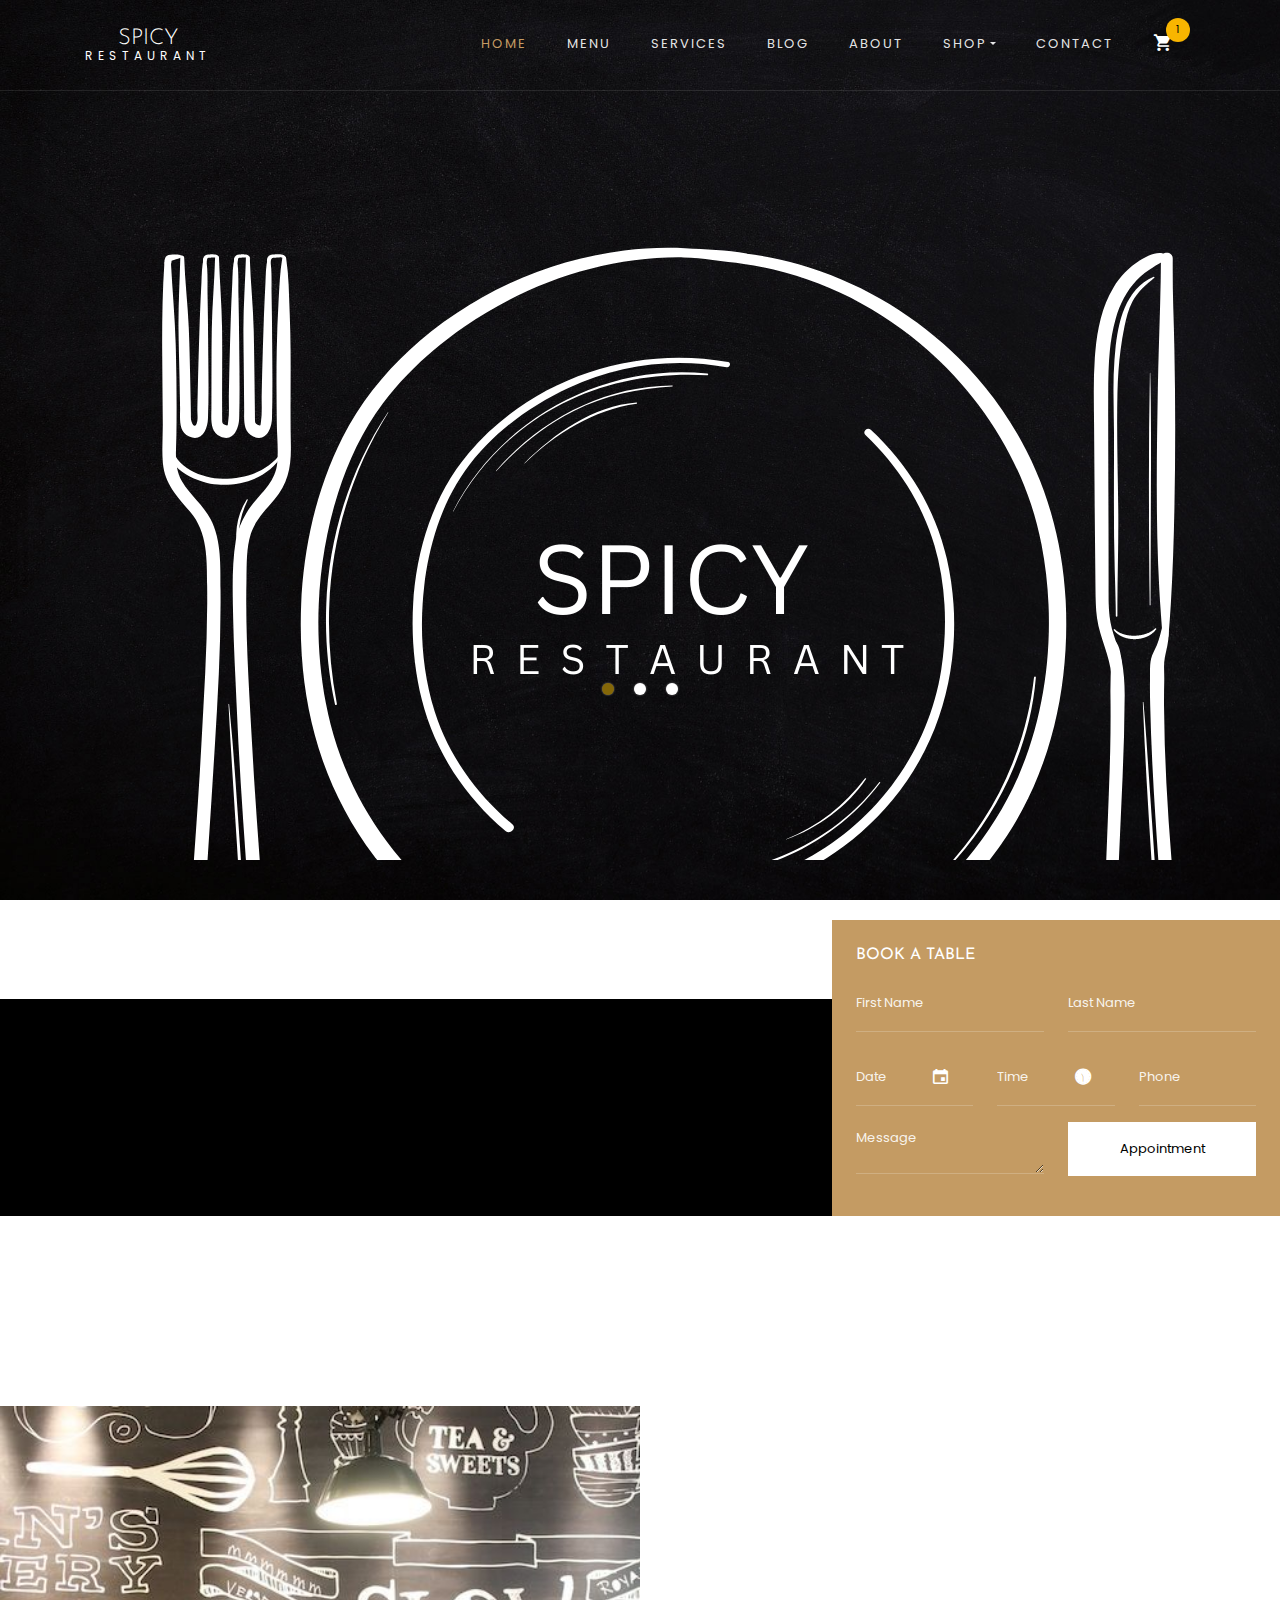
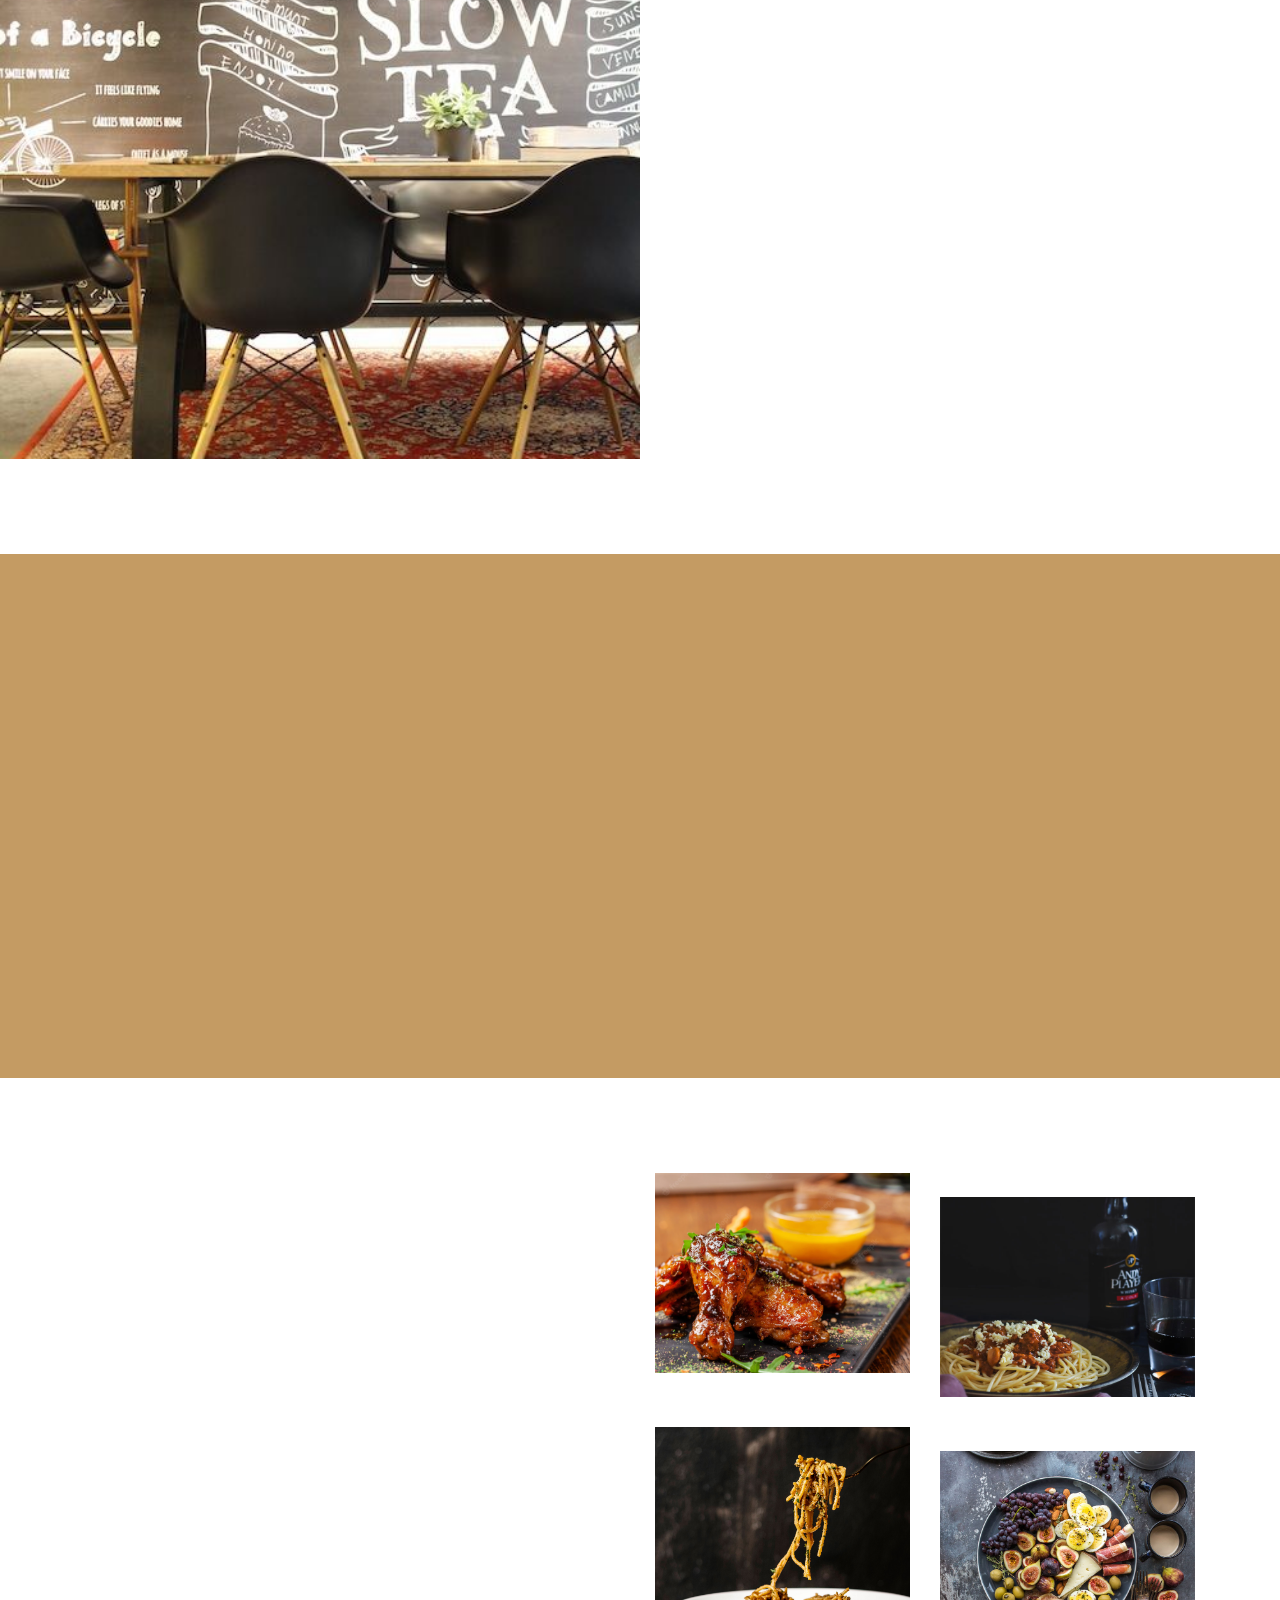
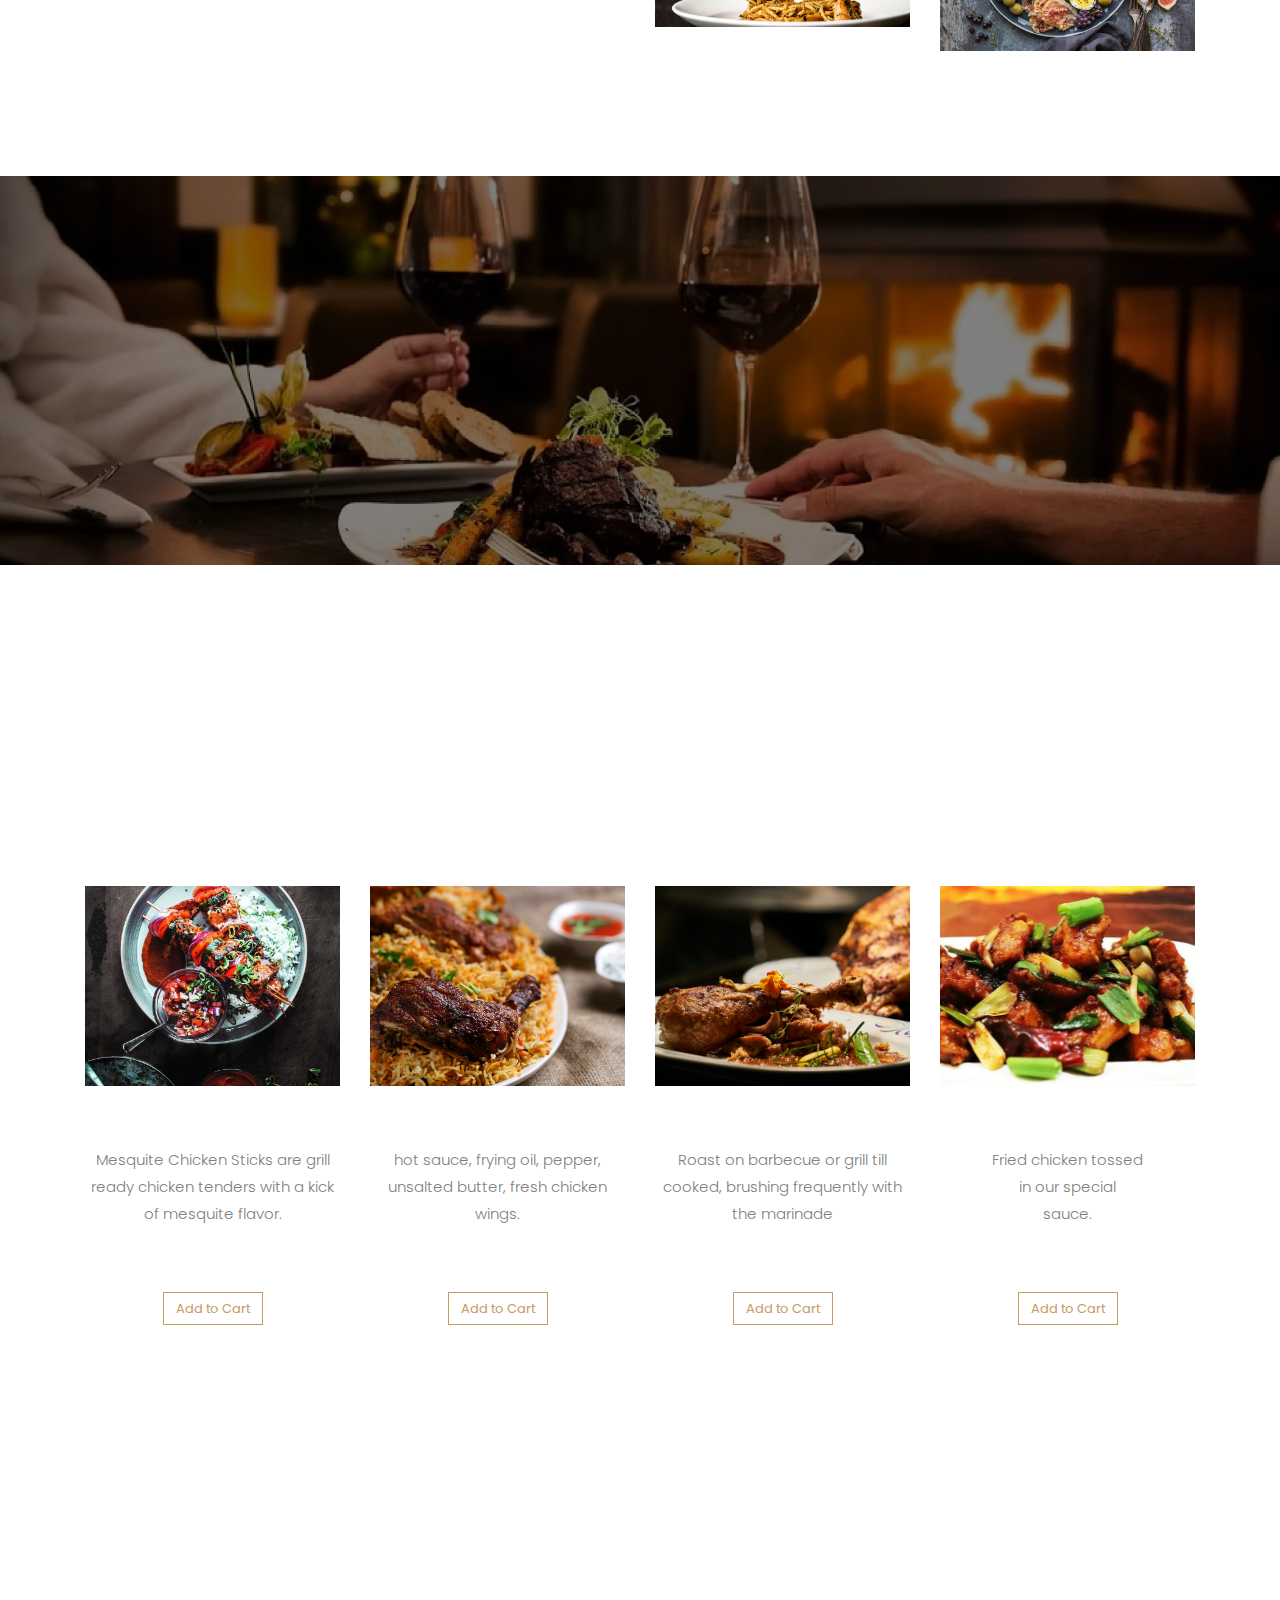
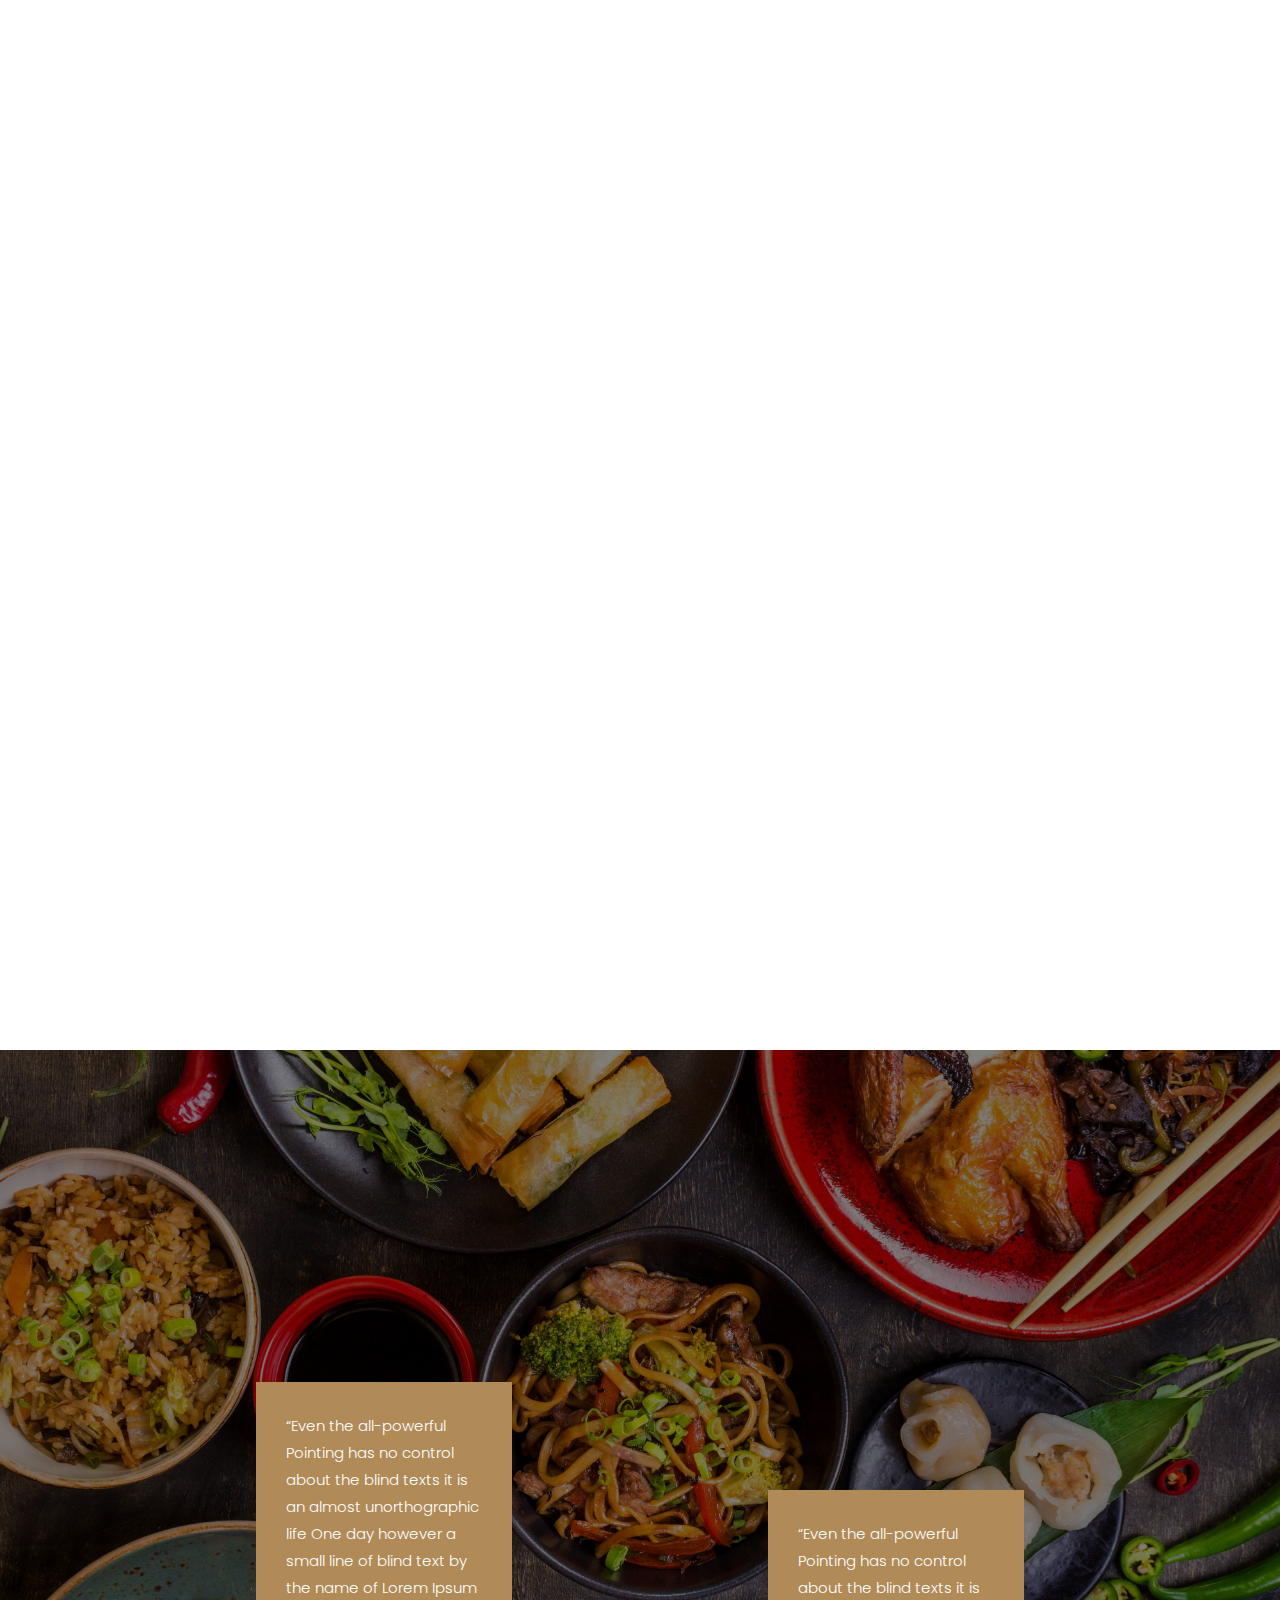
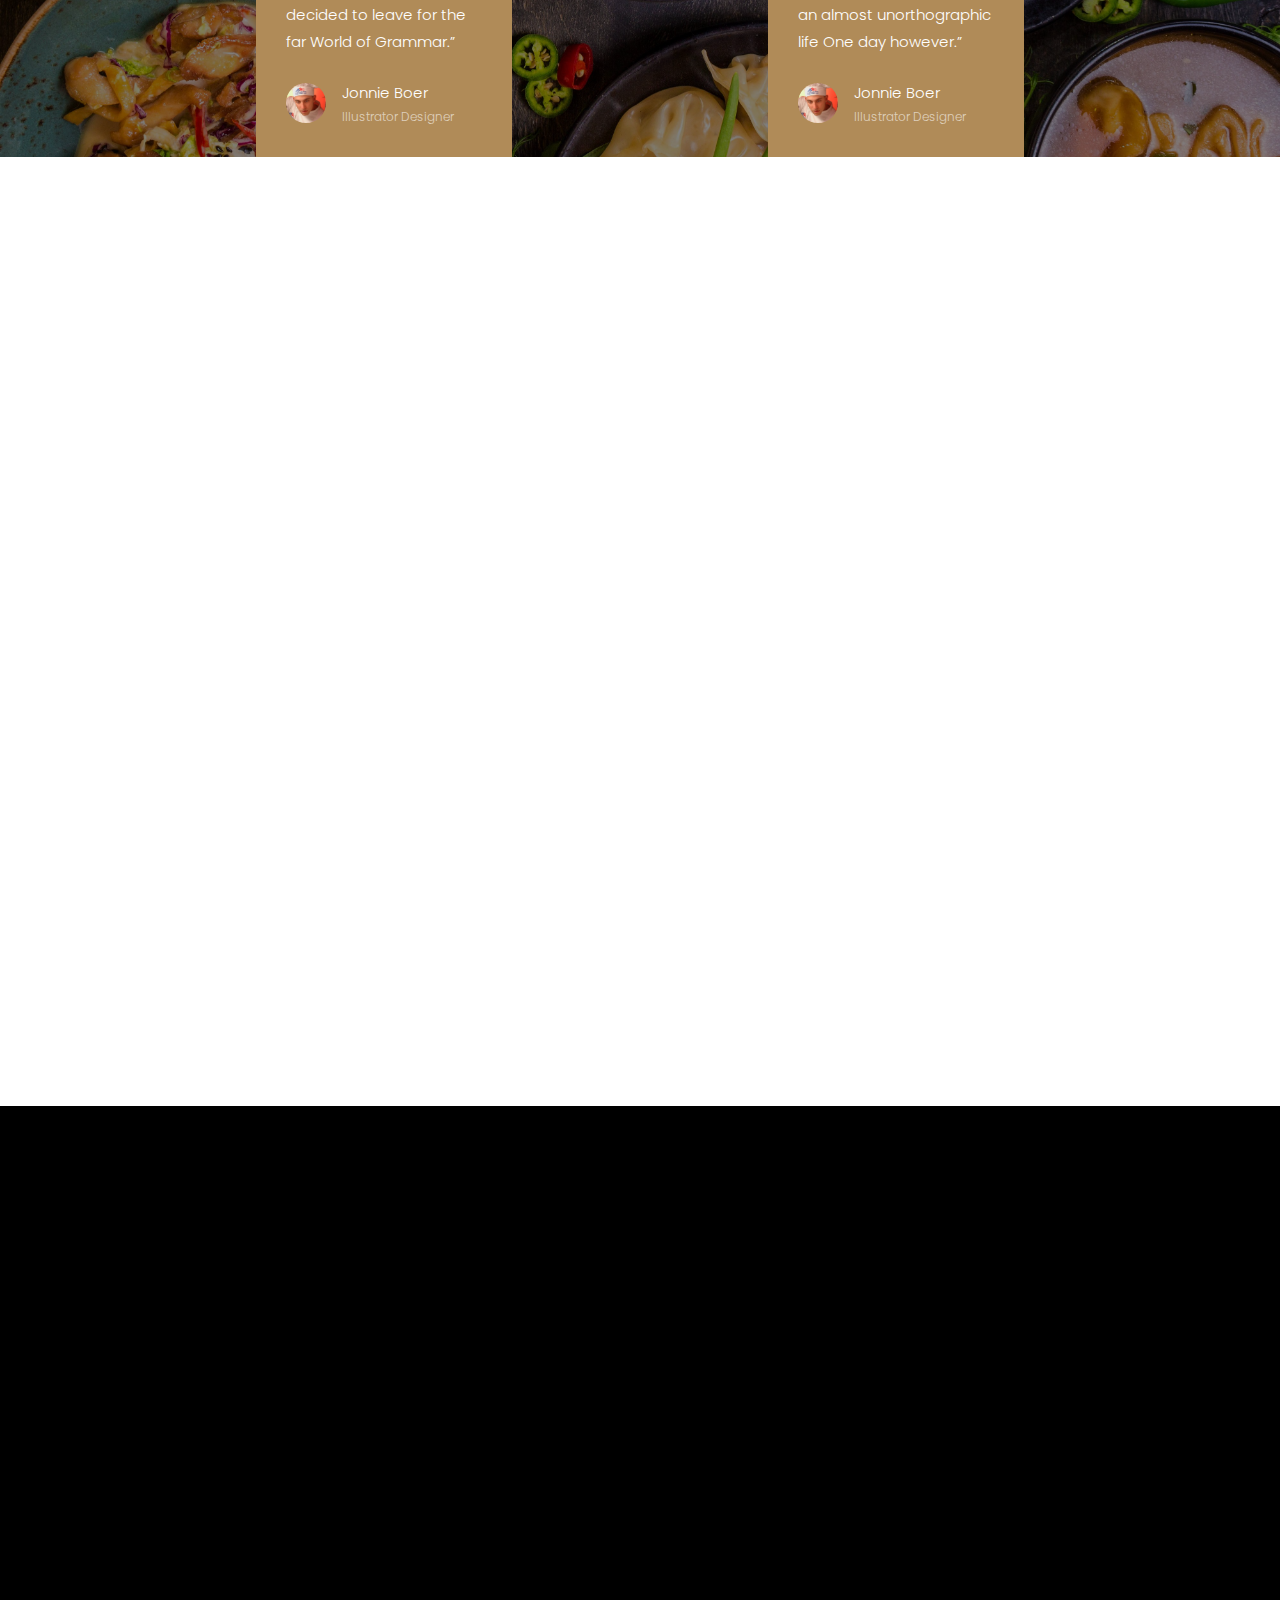
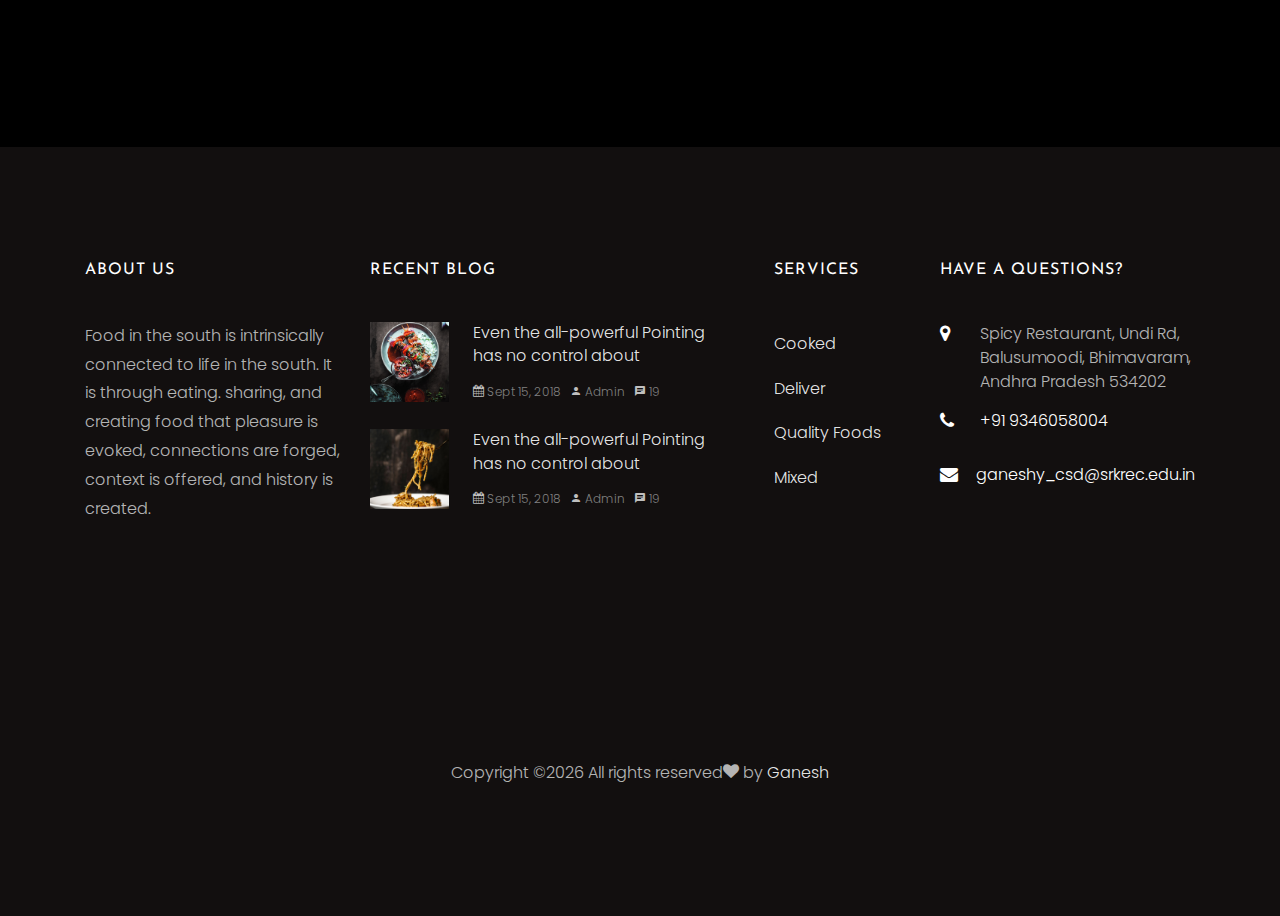
==== commit f55c32f2: "Update index.html" ====
--- a/index.html
+++ b/index.html
@@ -262,7 +262,7 @@
   .home{
 	
 	width: 100%;
-	min-height: 86vh;
+	min-height: 85vh;
 	display: flex;
 	justify-content: center;
 	flex-direction: column;
@@ -1188,4 +1188,4 @@
   <script src="js/main.js"></script>
     
   </body>
-</html>+</html>
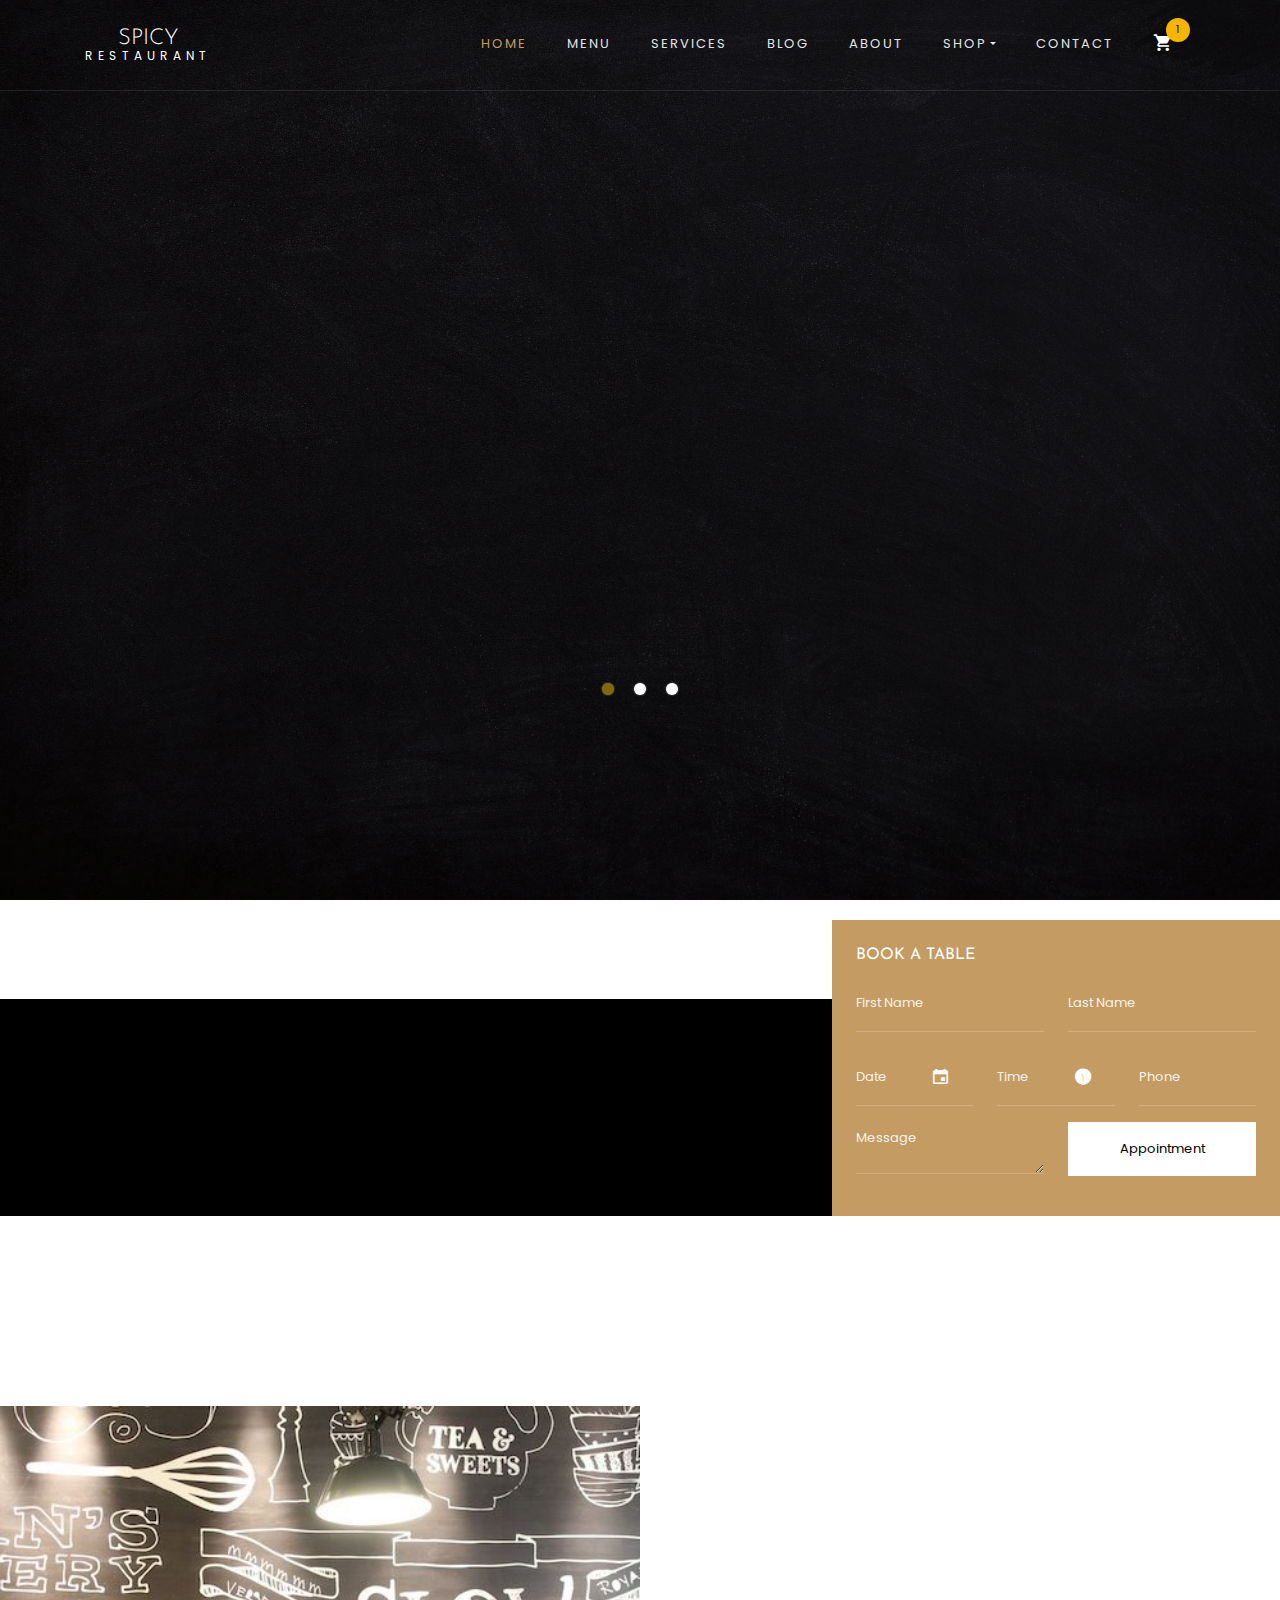
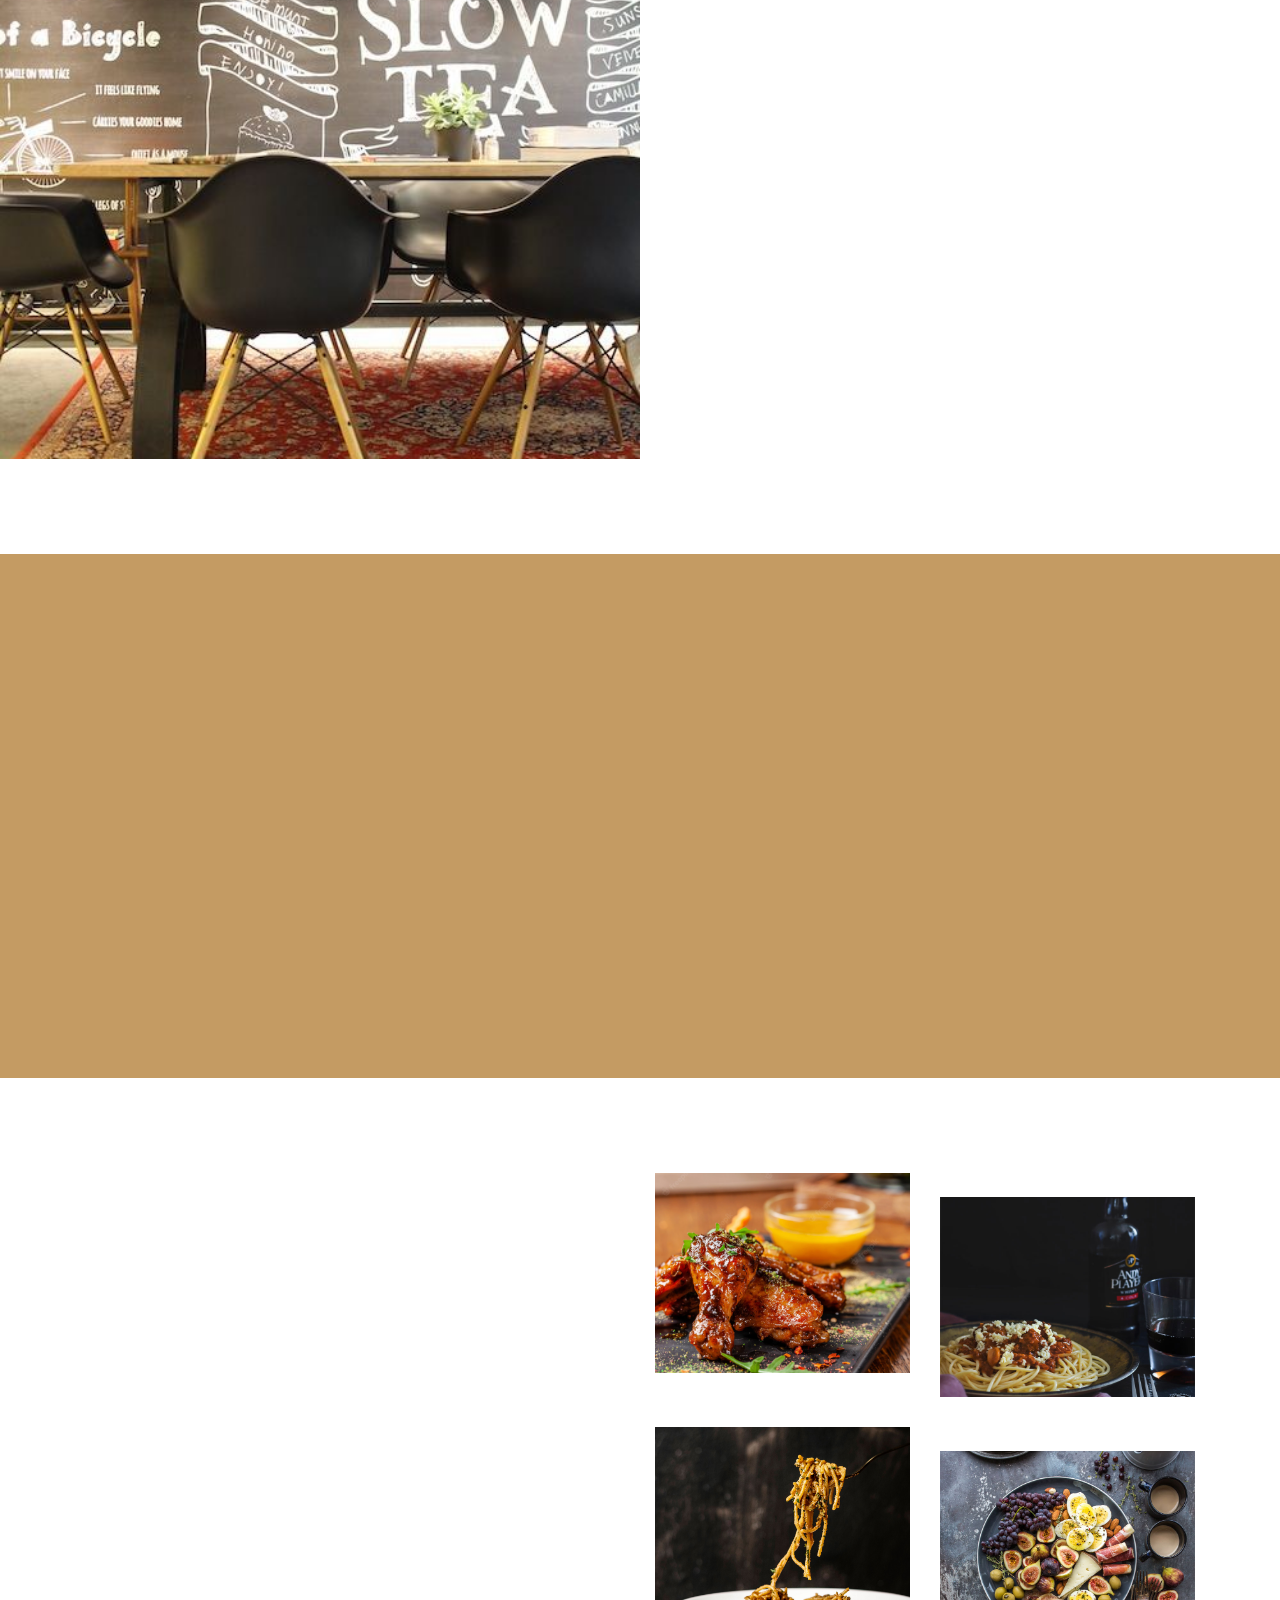
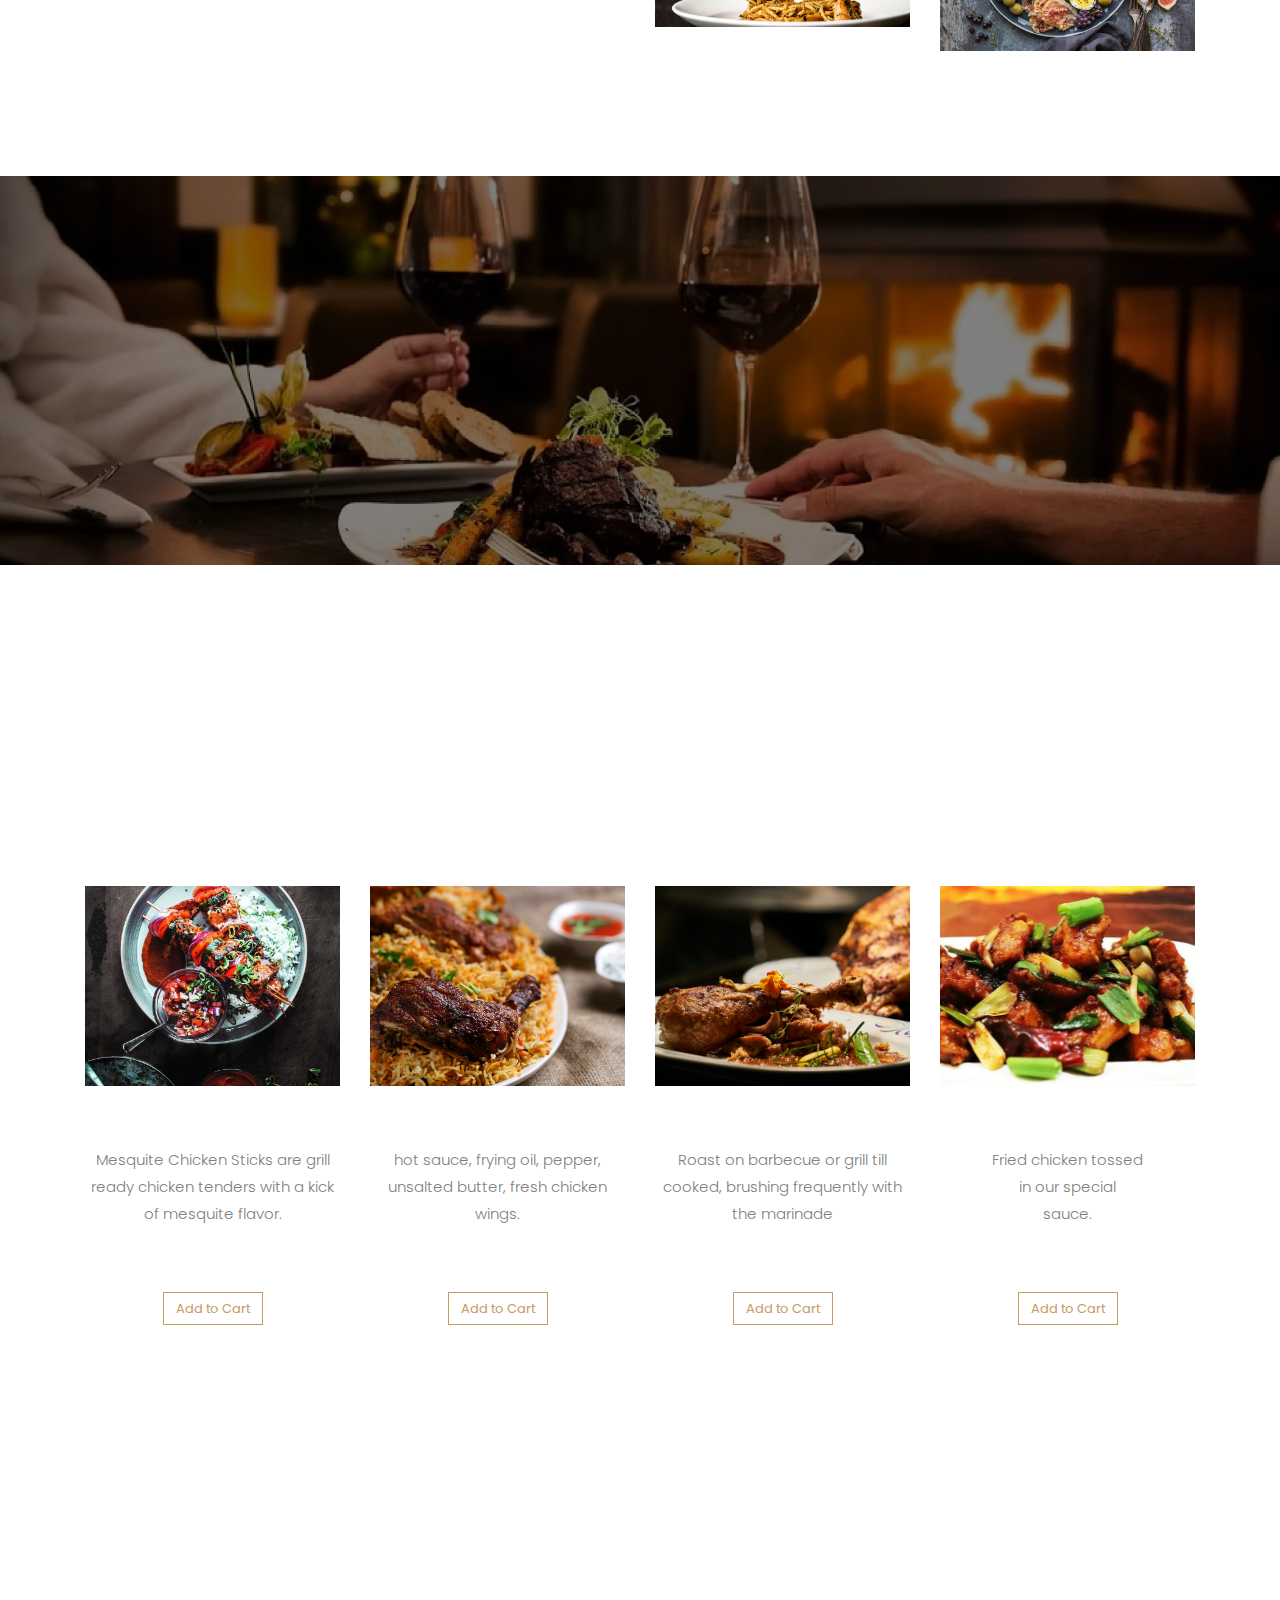
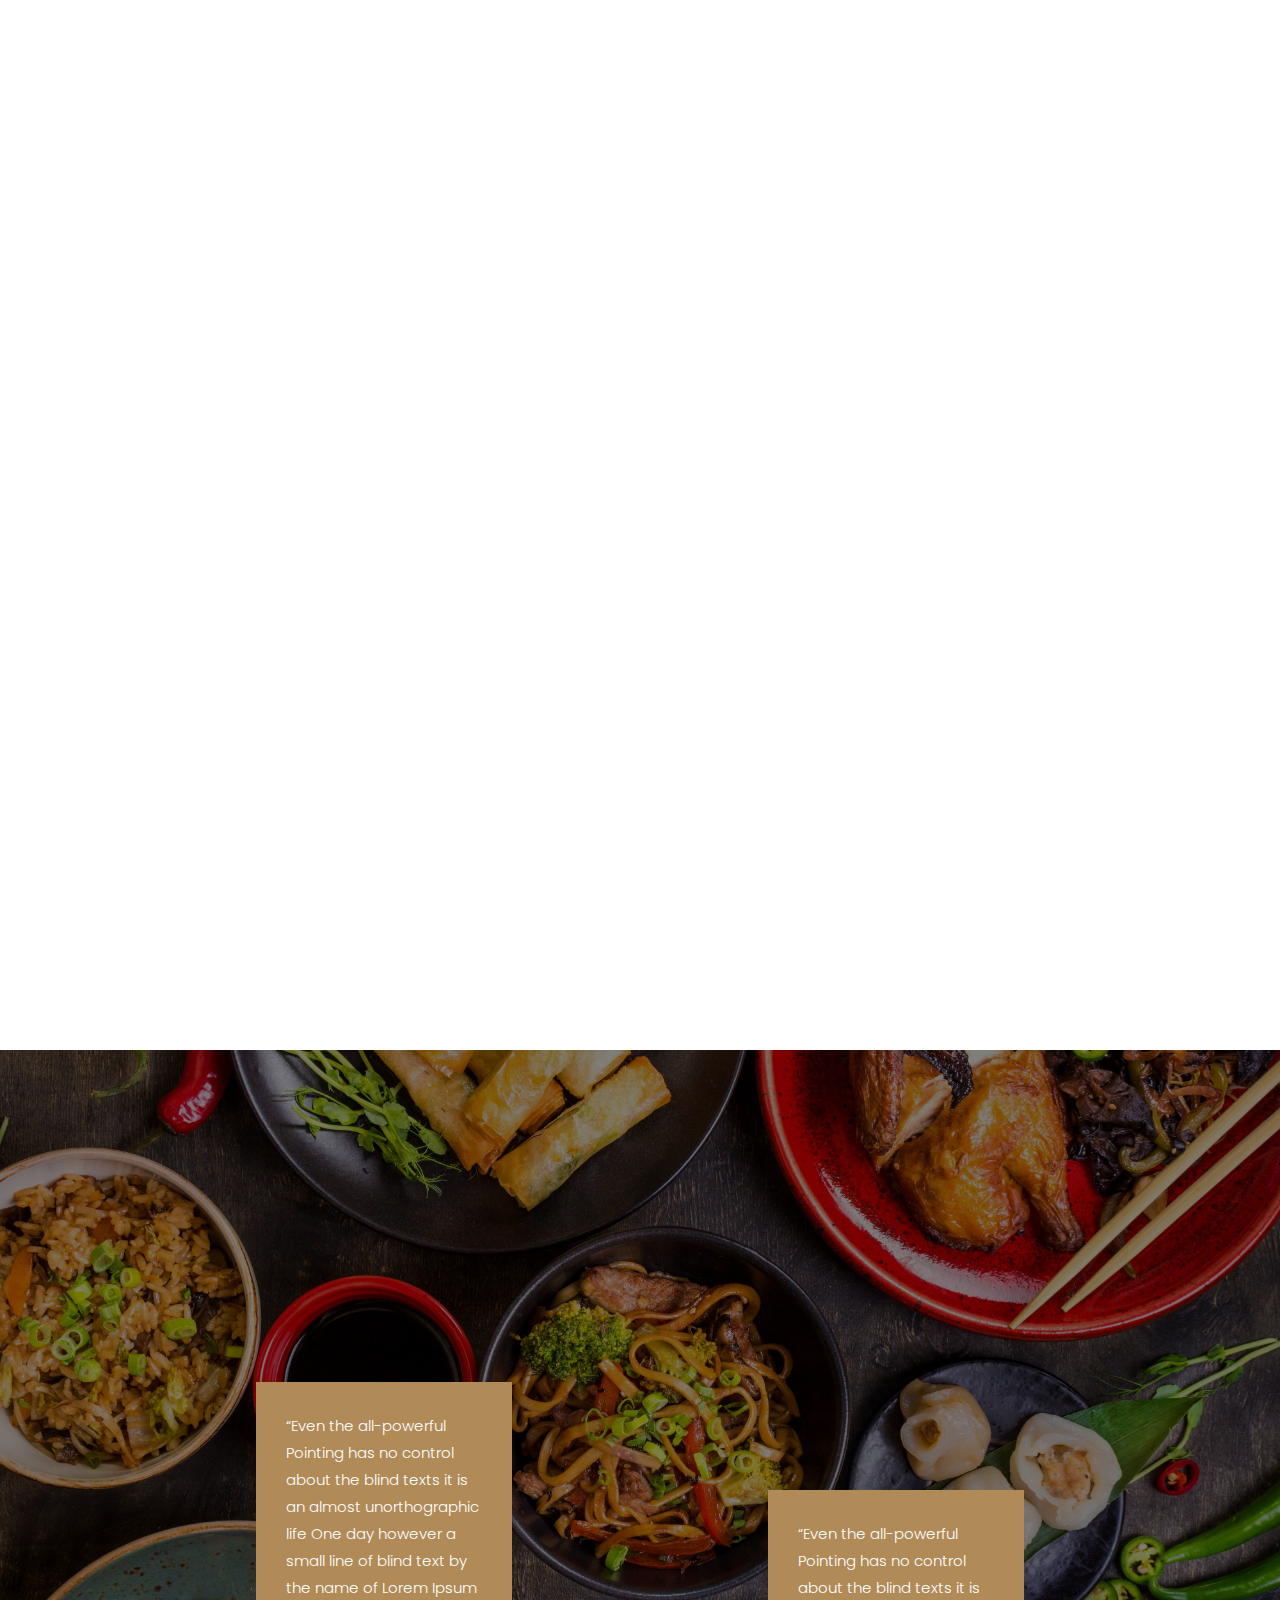
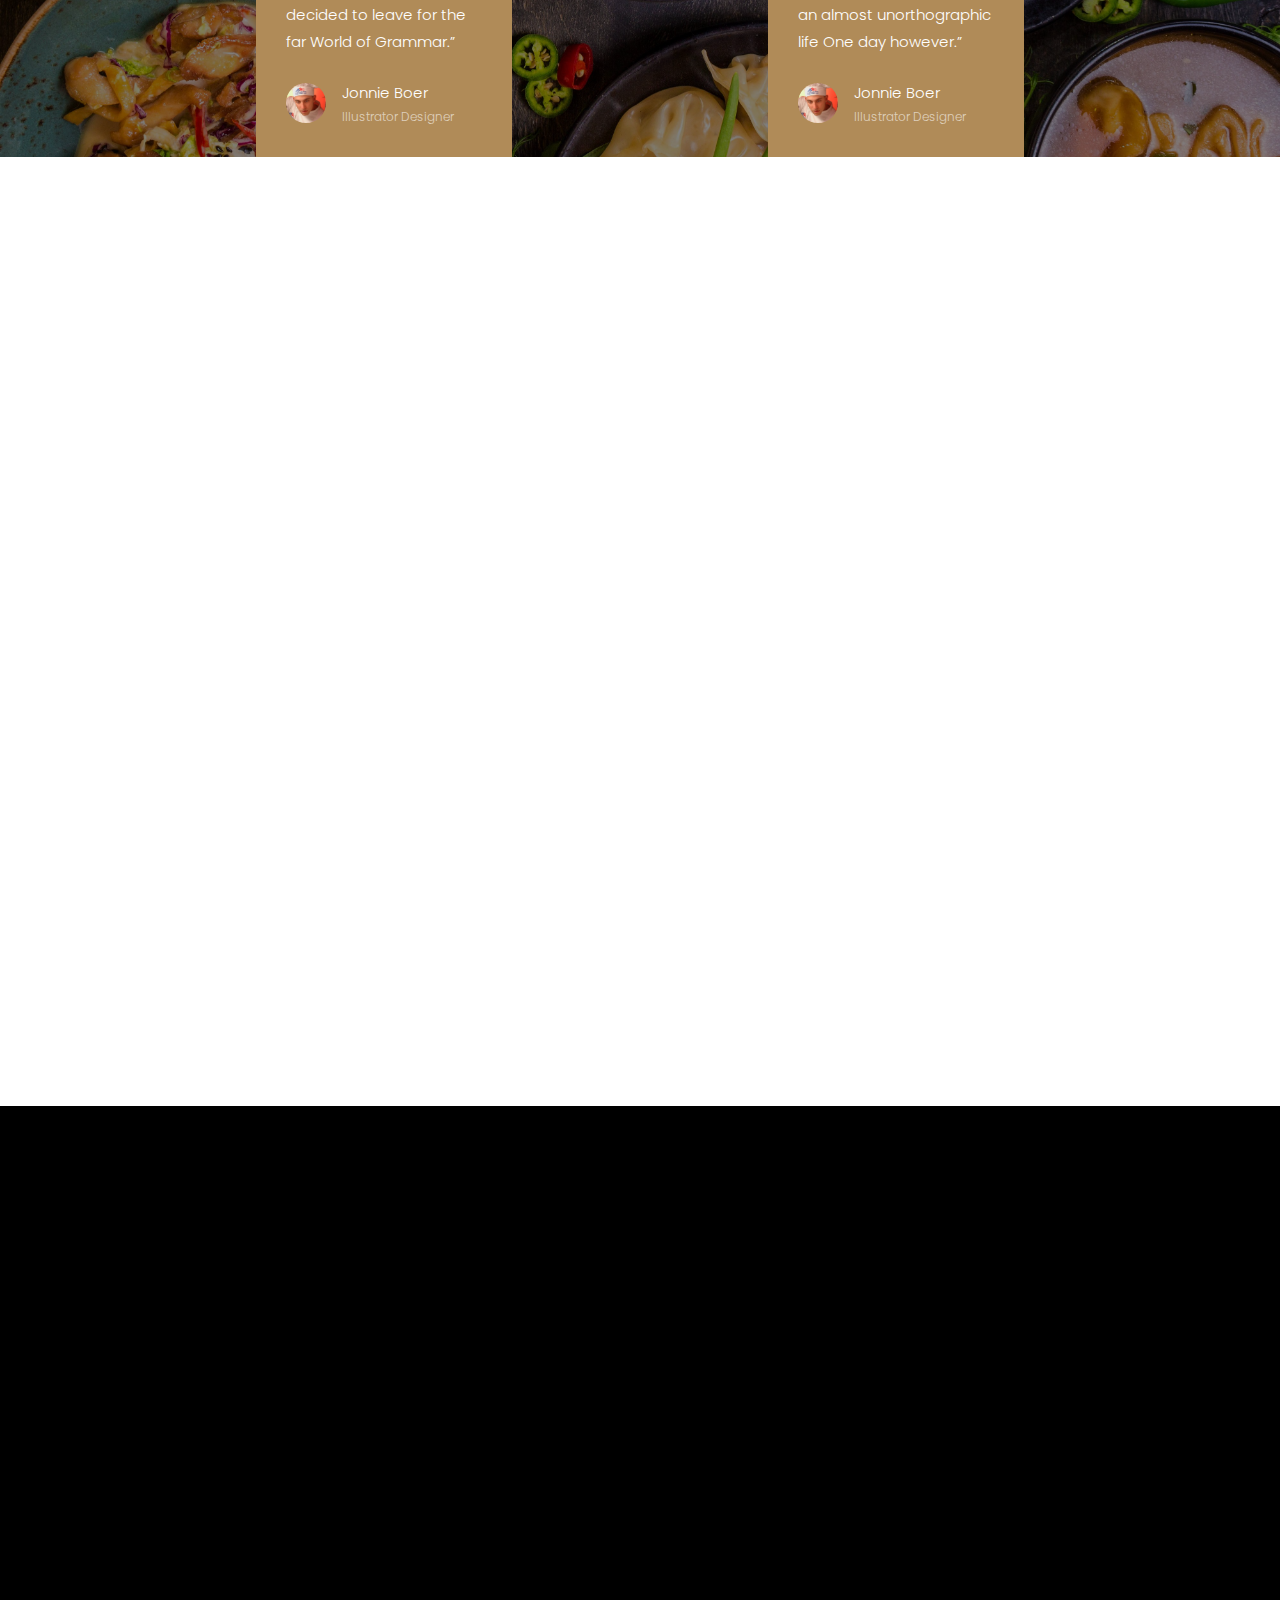
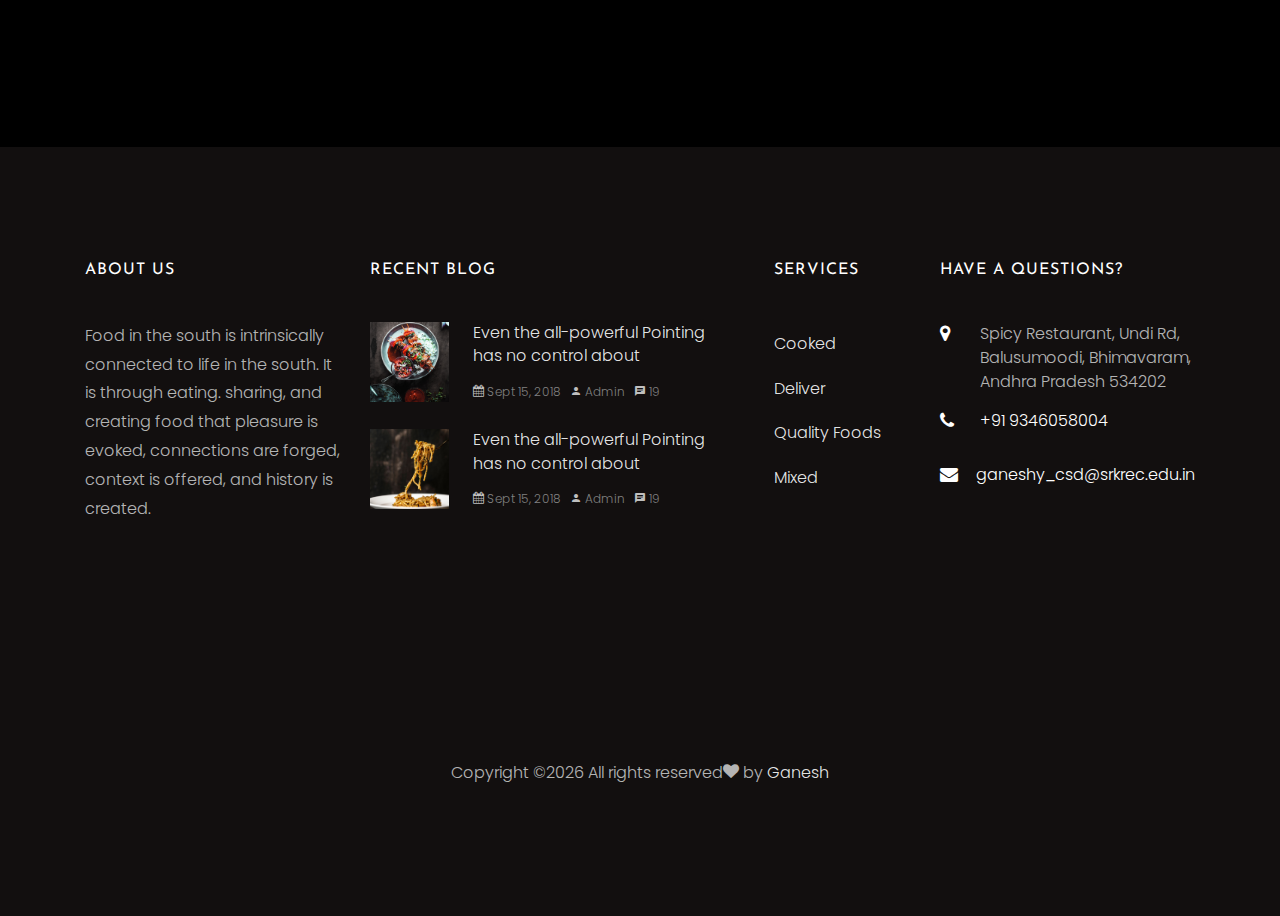
==== commit 280a1f25: "Update index.html" ====
--- a/index.html
+++ b/index.html
@@ -266,7 +266,7 @@
 	display: flex;
 	justify-content: center;
 	flex-direction: column;
-	background-image: url("images/to_1.png");
+	//background-image: url("images/to_1.png");
   }
   
   /*.home:before{
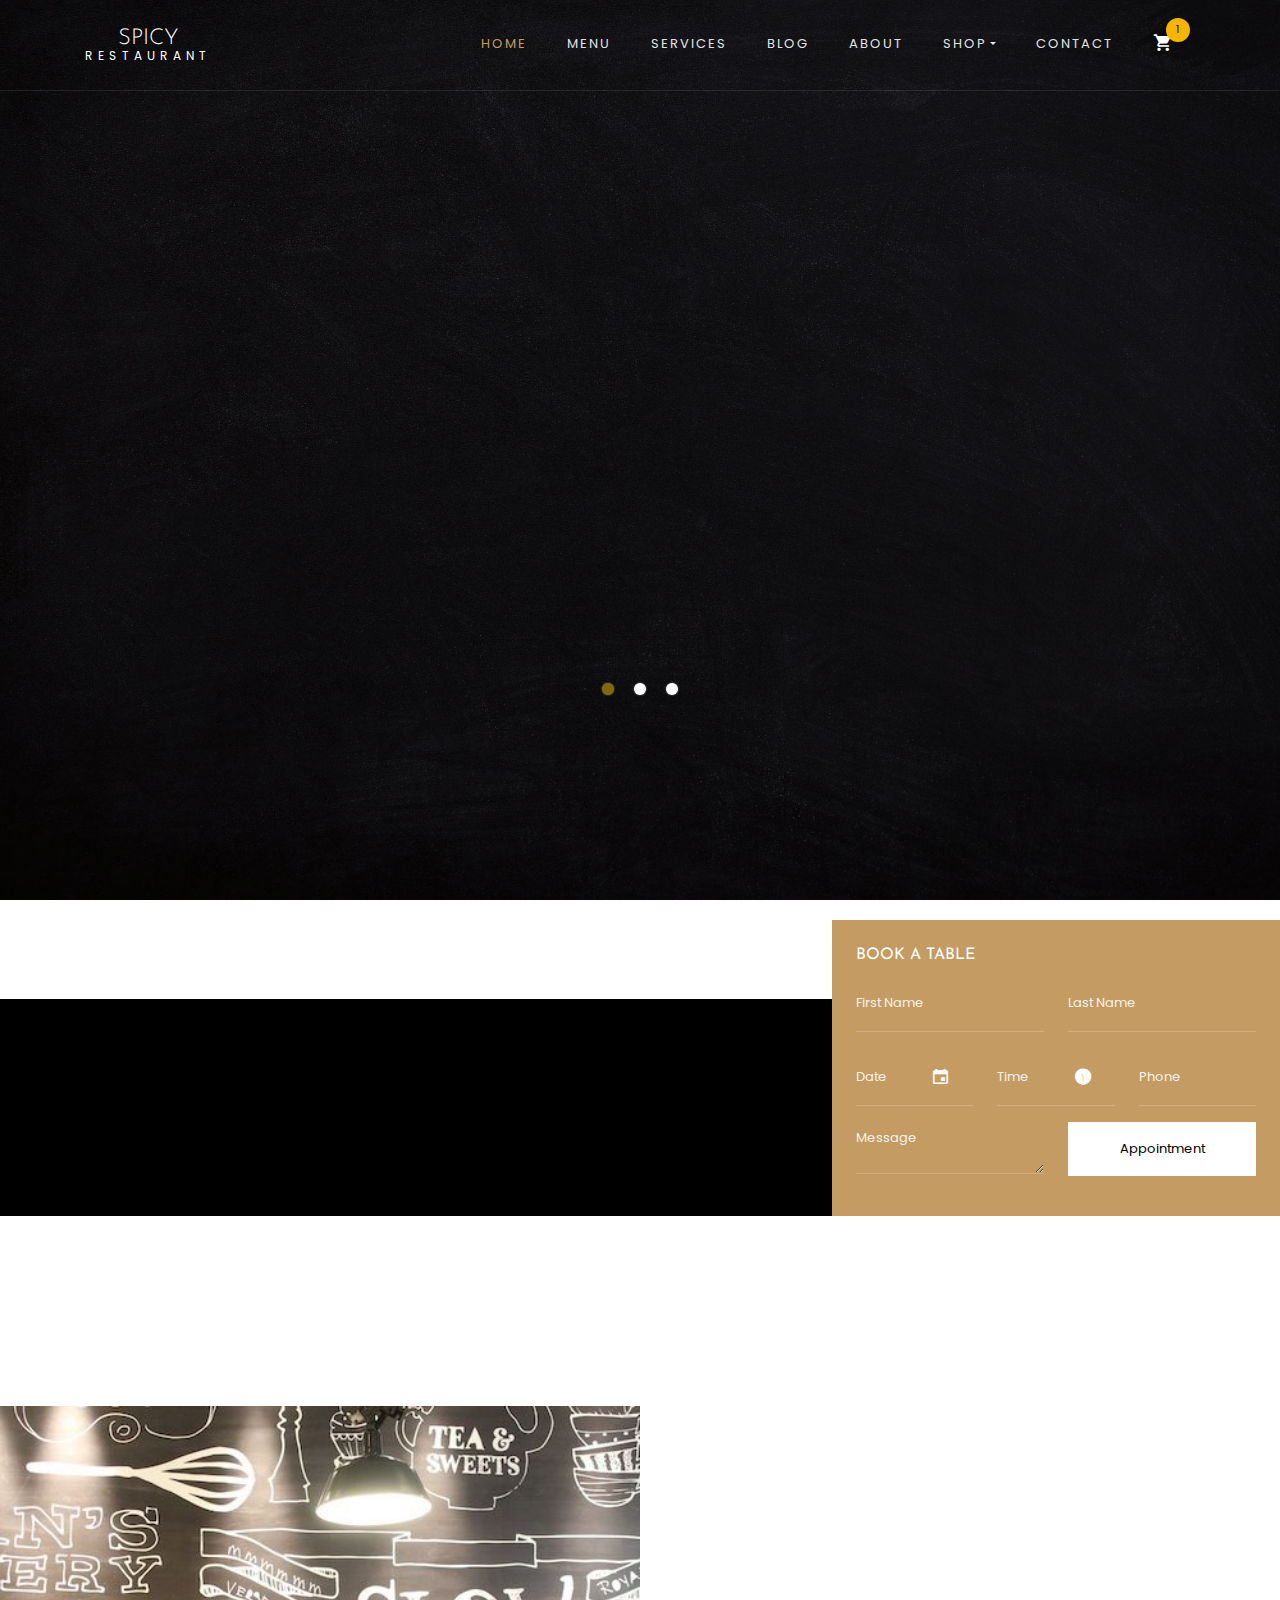
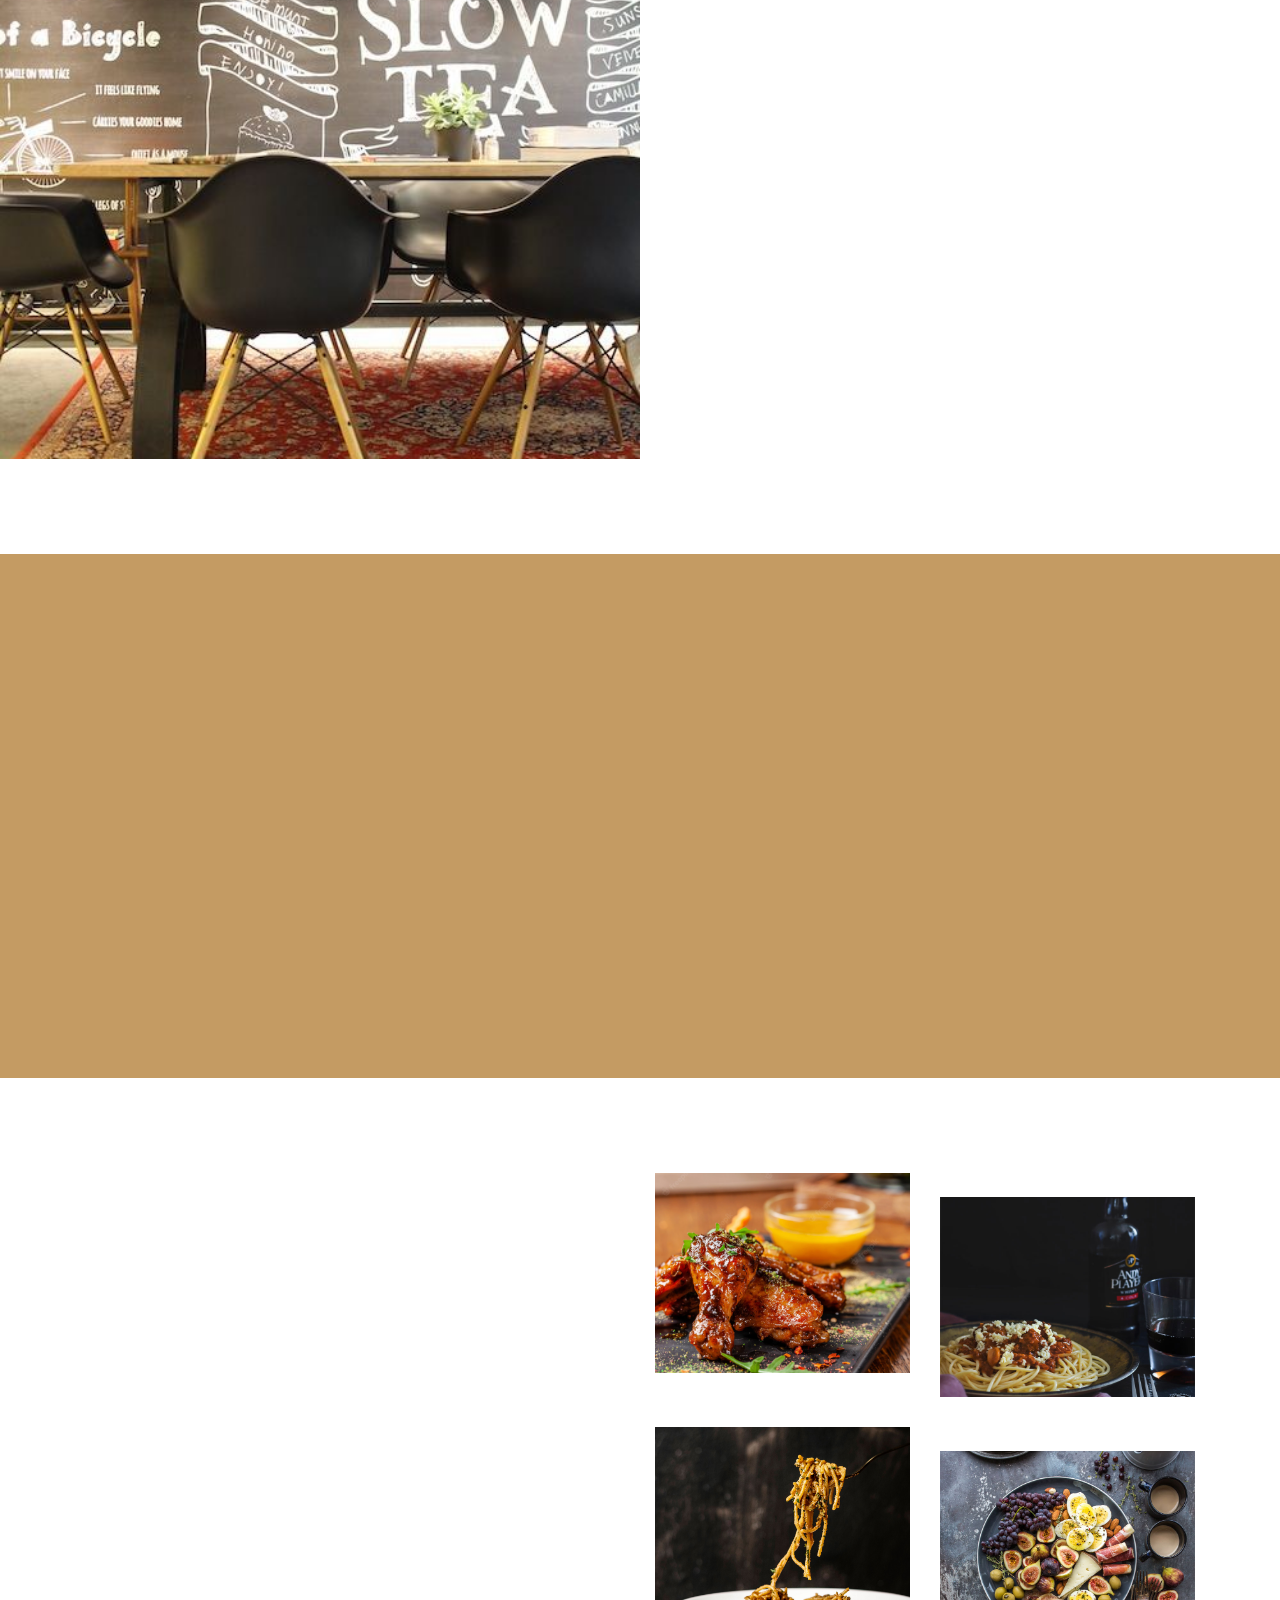
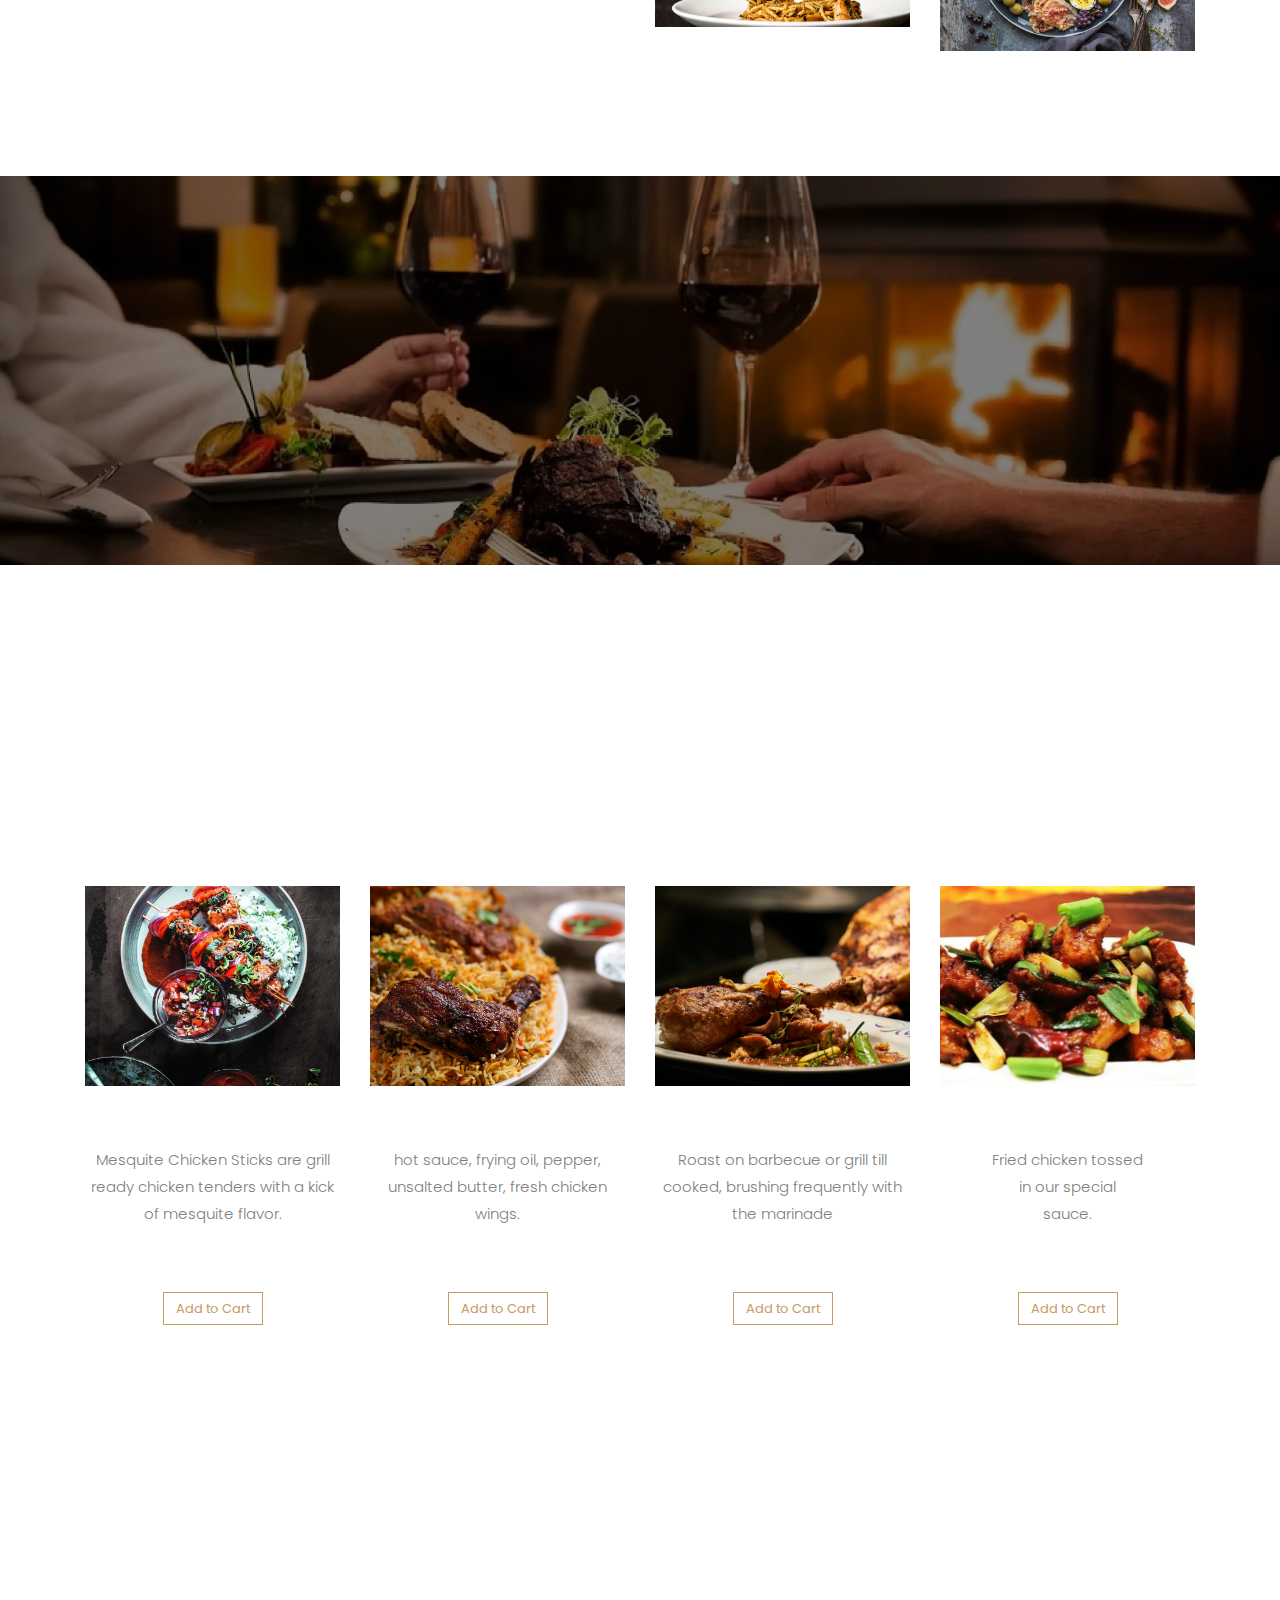
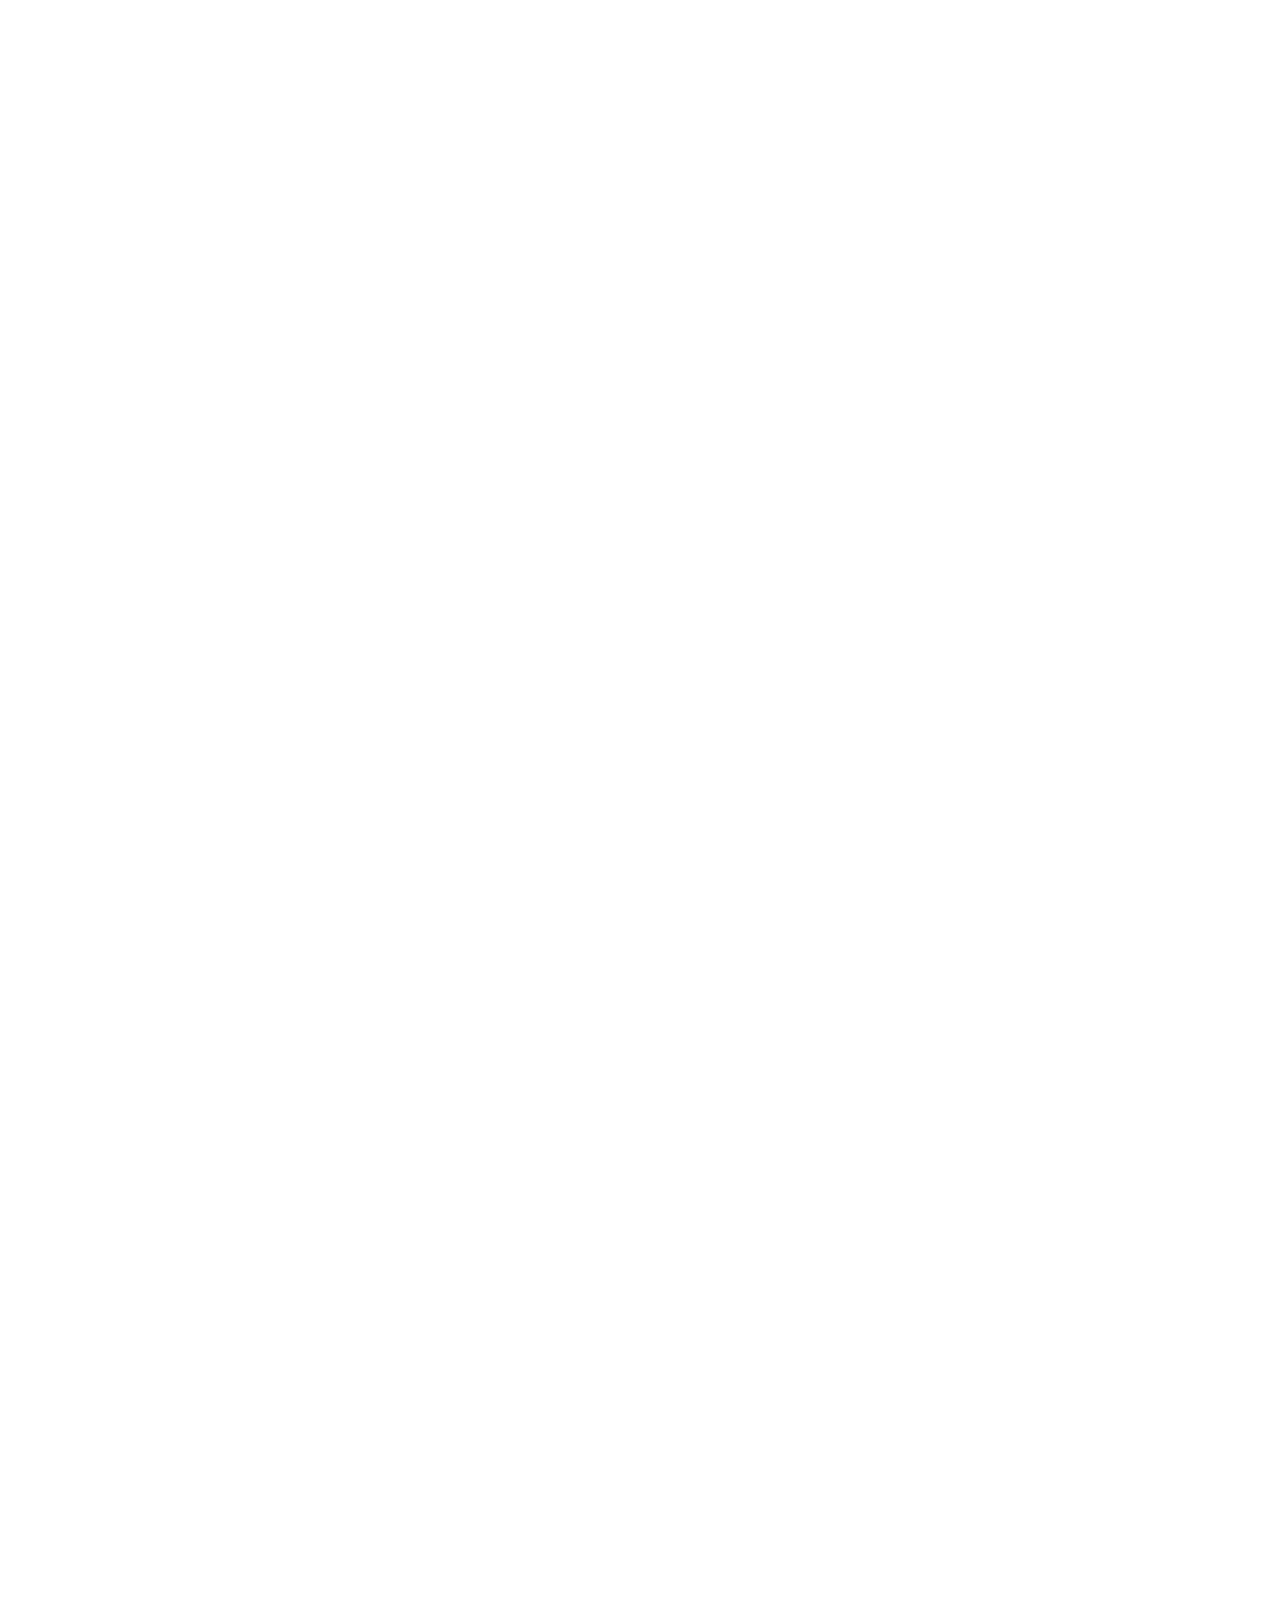
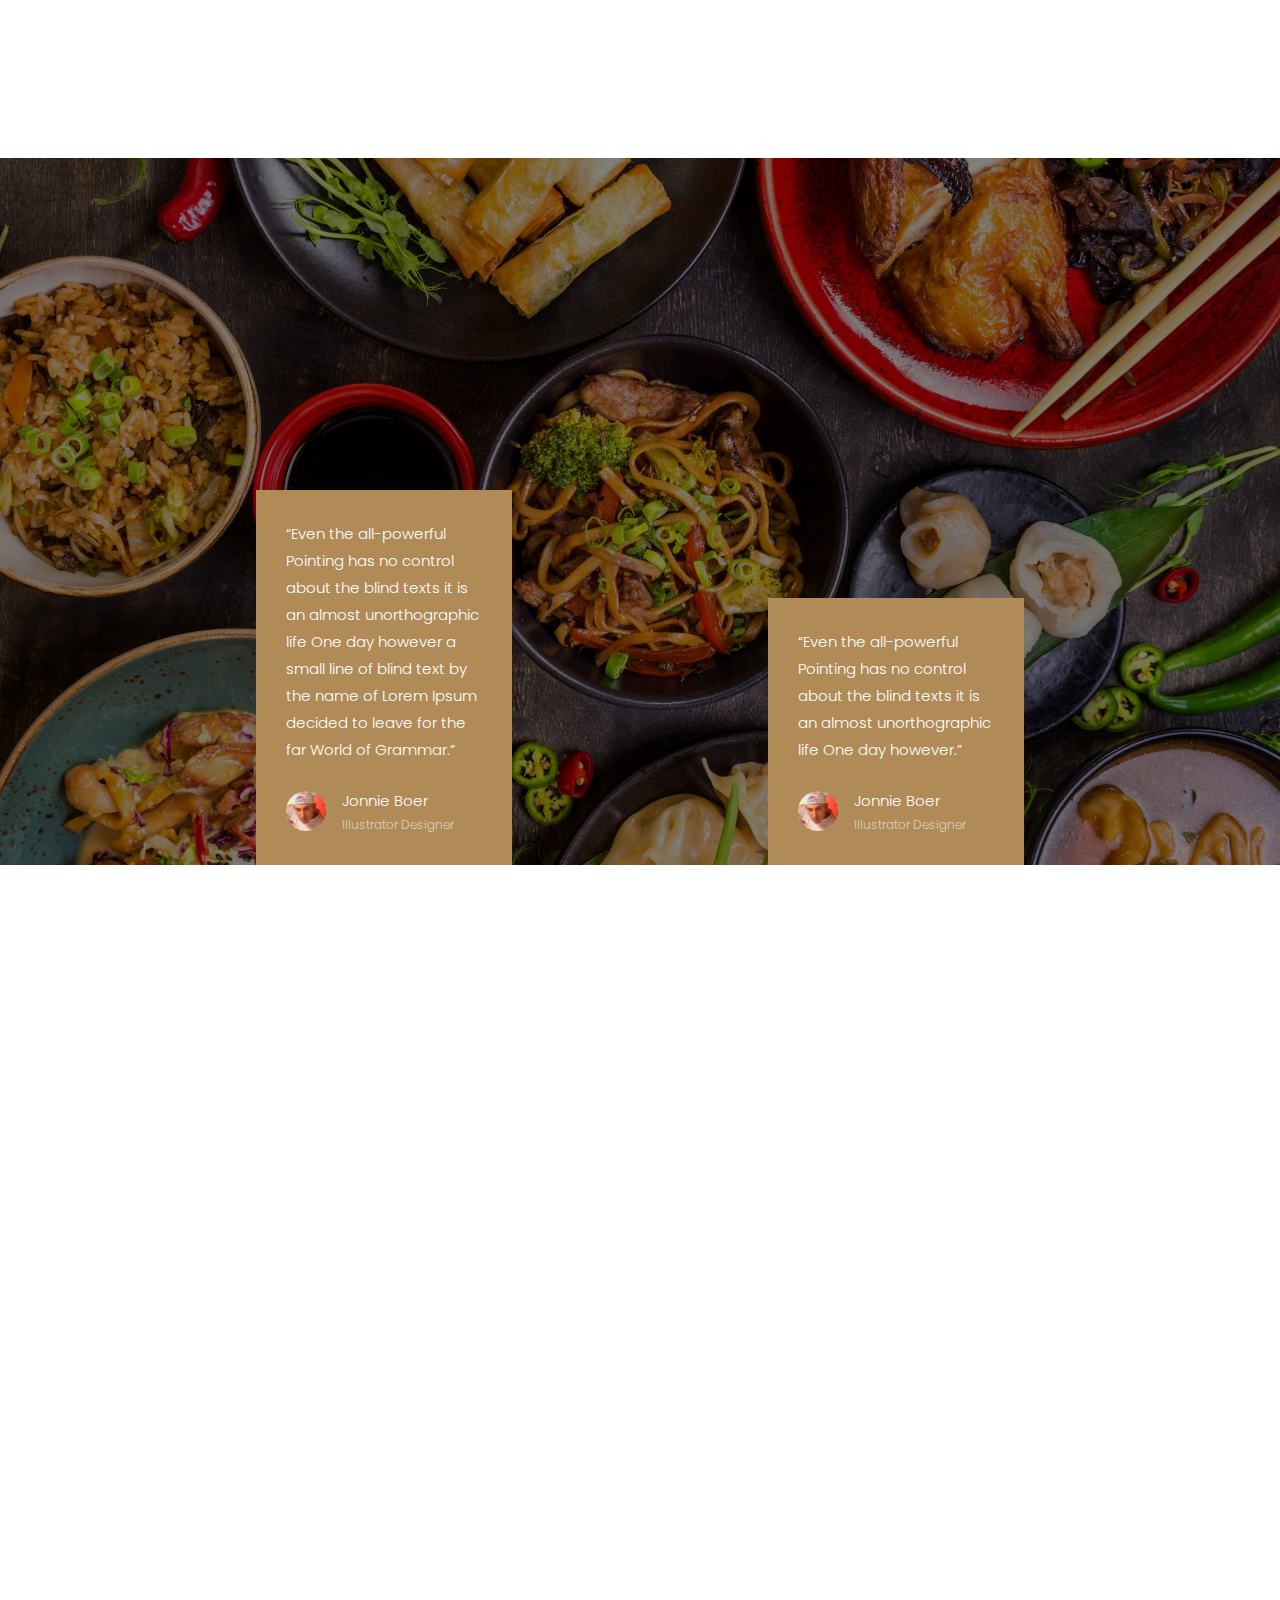
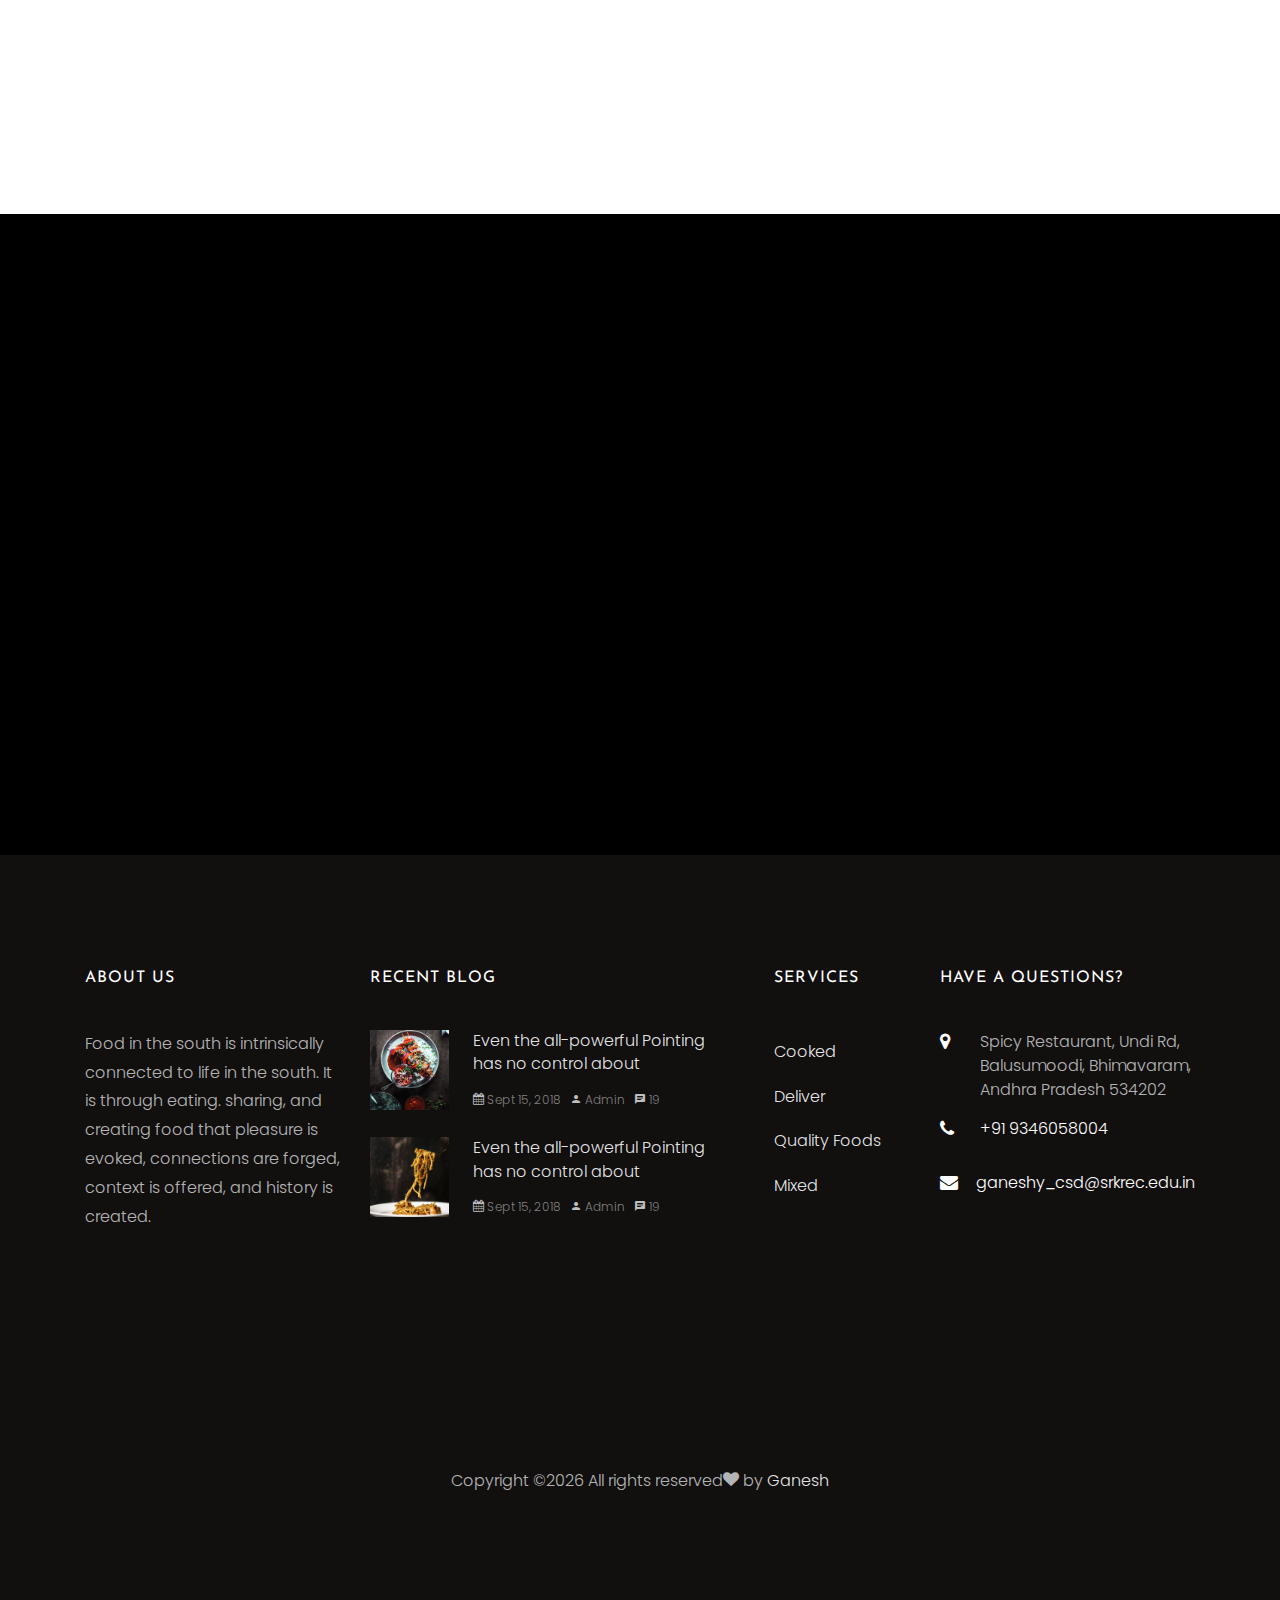
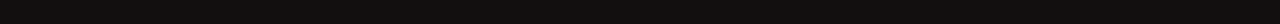
==== commit bae20e17: "Update index.html" ====
--- a/index.html
+++ b/index.html
@@ -895,6 +895,13 @@
 		    </div>
     	</div>
     </section>
+	<iframe
+src="https://www.chatbase.co/chatbot-iframe/I7MC3__f1R09RQvWJ8d0_"
+width="100%"
+style="height: 100%; min-height: 700px"
+frameborder="0"
+></iframe>
+
 
     <section class="ftco-section img" id="ftco-testimony" style="background-image: url(images/bg_6.jpg);"  data-stellar-background-ratio="0.5">
     	<div class="overlay"></div>
@@ -1168,7 +1175,18 @@
   <!-- loader -->
   <div id="ftco-loader" class="show fullscreen"><svg class="circular" width="48px" height="48px"><circle class="path-bg" cx="24" cy="24" r="22" fill="none" stroke-width="4" stroke="#eeeeee"/><circle class="path" cx="24" cy="24" r="22" fill="none" stroke-width="4" stroke-miterlimit="10" stroke="#F96D00"/></svg></div>
 
-
+<script>
+window.embeddedChatbotConfig = {
+chatbotId: "I7MC3__f1R09RQvWJ8d0_",
+domain: "www.chatbase.co"
+}
+</script>
+<script
+src="https://www.chatbase.co/embed.min.js"
+chatbotId="I7MC3__f1R09RQvWJ8d0_"
+domain="www.chatbase.co"
+defer>
+</script>
   <script src="js/jquery.min.js"></script>
   <script src="js/jquery-migrate-3.0.1.min.js"></script>
   <script src="js/popper.min.js"></script>
